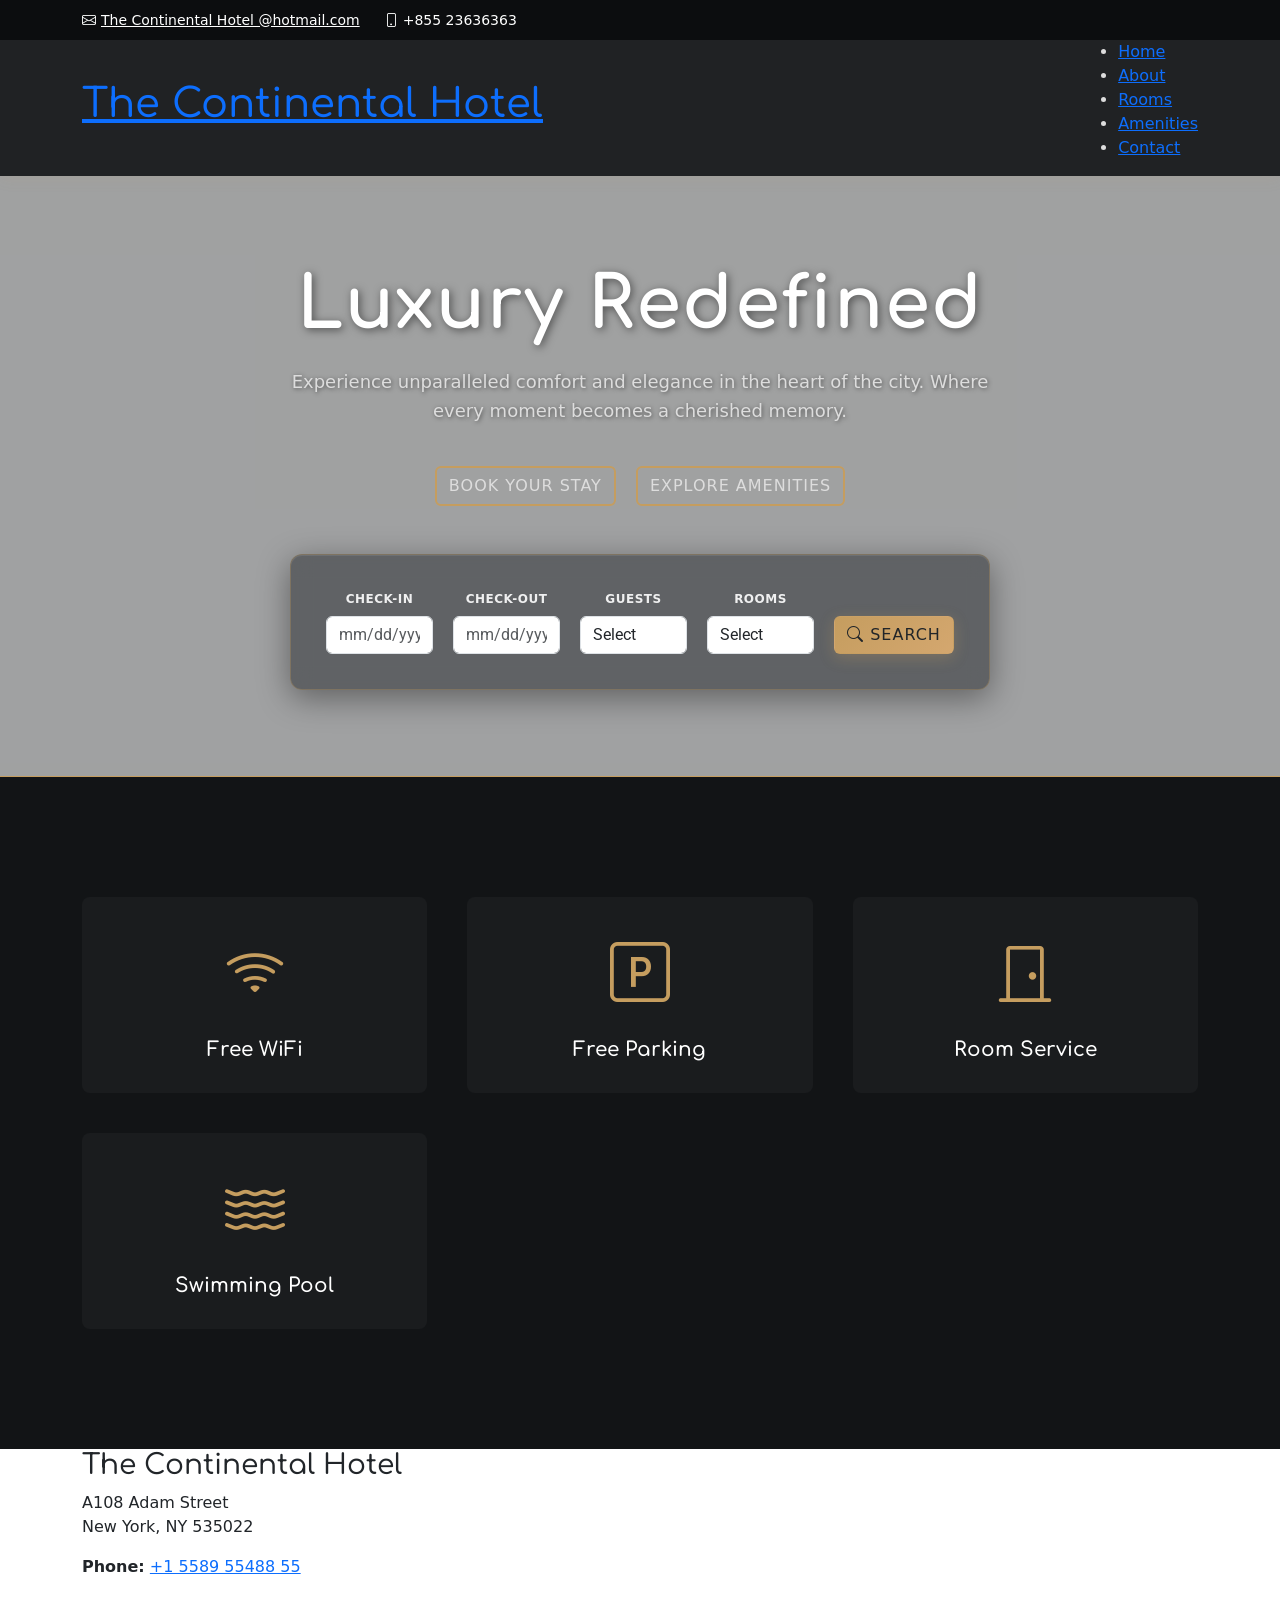
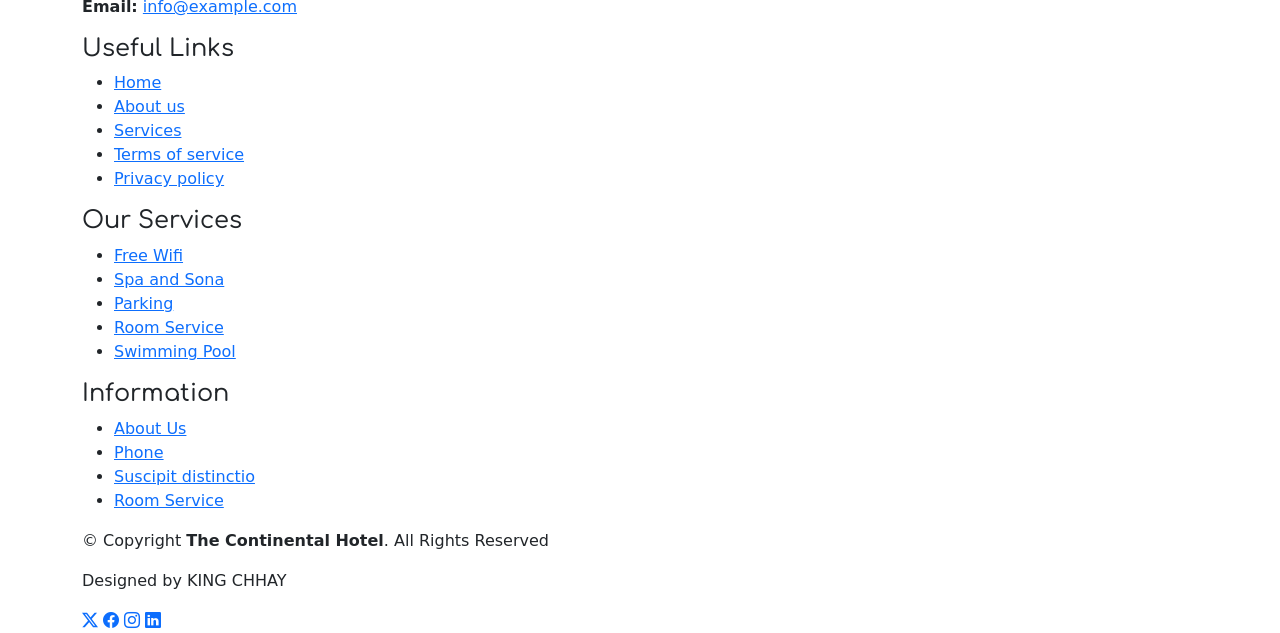
==== index.html @ d6d6e272 "Merge pull request #4 from MenghongLy/heng Heng" ====
<!DOCTYPE html>
<html lang="en">

<head>
  <meta charset="UTF-8">
  <meta name="viewport" content="width=device-width, initial-scale=1.0">
  <title>Home Pages</title>
  <link rel="stylesheet" href="assets/css/style.css">
  <link rel="stylesheet" href="assets/bootstrap/css/bootstrap.css">
  <link rel="stylesheet" href="https://cdn.jsdelivr.net/npm/bootstrap-icons@1.11.0/font/bootstrap-icons.css">
  <link rel="stylesheet" href="chrome-extension://b9320cb4-3119-4d77-bf0e-43c41239dc2c/app/content-style.css">
  <link href="assets/img/apple-touch-icon.png" rel="apple-touch-icon">
  <link href="https://fonts.googleapis.com" rel="preconnect">
  <link href="https://fonts.gstatic.com" rel="preconnect" crossorigin="">
  <link
    href="https://fonts.googleapis.com/css2?family=Roboto:ital,wght@0,100;0,300;0,400;0,500;0,700;0,900;1,100;1,300;1,400;1,500;1,700;1,900&amp;family=Open+Sans:ital,wght@0,300;0,400;0,500;0,600;0,700;0,800;1,300;1,400;1,500;1,600;1,700;1,800&amp;family=Comfortaa:wght@300;400;500;600;700&amp;display=swap"
    rel="stylesheet">
</head>
<header id="header" class="header sticky-top">

  <div class="topbar d-flex align-items-center dark-background">
    <div class="container d-flex justify-content-center justify-content-md-between">
      <div class="contact-info d-flex align-items-center">
        <i class="bi bi-envelope d-flex align-items-center"><a href="mailto:contact@example.com">The Continental Hotel
            @hotmail.com</a></i>
        <i class="bi bi-phone d-flex align-items-center ms-4"><span>+855 23636363</span></i>
      </div>
    </div>
  </div>
  <div class="branding d-flex align-items-cente">
    <div class="container position-relative d-flex align-items-center justify-content-between">
      <a href="index.html" class="logo d-flex align-items-center">
        <h1 class="sitename">The Continental Hotel</h1>
      </a>

      <nav id="navmenu" class="navmenu">
        <ul>
          <li><a href="index.html" class="active">Home</a></li>
          <li><a href="pages/About.html">About</a></li>
          <li><a href="pages/Rooms.html">Rooms</a></li>
          <li><a href="pages/Amenities.html">Amenities</a></li>
          <li><a href="pages/contact.html">Contact</a></li>
        </ul>
        <i class="mobile-nav-toggle d-xl-none bi bi-list"></i>
      </nav>

    </div>

  </div>

</header>

<body>
  <section class="hero-section">
    <video class="hero-video" autoplay muted loop>
      <source src="assets/images/video.mp4" type="video/mp4">
    </video>
    <div class="hero-overlay"></div>
    <div class="hero-content">
      <h1 class="hero-title">Luxury Redefined</h1>
      <p class="hero-subtitle">Experience unparalleled comfort and elegance in the heart of the city. Where every moment
        becomes a cherished memory.</p>
      <div class="hero-buttons">
        <a href="pages/Booking.html" class="btn btn-gold">BOOK YOUR STAY</a>
        <a href="pages/Amentites.html" class="btn btn-outline">EXPLORE AMENITIES</a>
      </div>
      <div class="mt-5 booking-form">
        <div class="form-group">
          <label for="checkin">Check-in</label>
          <input type="text" id="checkin" class="form-control" placeholder="mm/dd/yyyy">
        </div>
        <div class="form-group">
          <label for="checkout">Check-out</label>
          <input type="text" id="checkout" class="form-control" placeholder="mm/dd/yyyy">
        </div>
        <div class="form-group">
          <label for="guests">Guests</label>
          <select id="guests" class="form-control">
            <option>Select</option>
            <option>1 Guest</option>
            <option>2 Guests</option>
            <option>3 Guests</option>
            <option>4+ Guests</option>
          </select>
        </div>
        <div class="form-group">
          <label for="rooms">Rooms</label>
          <select id="rooms" class="form-control">
            <option>Select</option>
            <option>1 Room</option>
            <option>2 Rooms</option>
            <option>3 Rooms</option>
            <option>4+ Rooms</option>
          </select>
        </div>
        <button class="btn btn-search"><i class="bi bi-search"></i> Search</button>
      </div>
    </div>

  </section>

  <!-- Amenities Section -->
  <section class="amenities-section">
    <div class="container">
      <div class="amenities-grid">
        <div class="amenity-item">
          <div class="amenity-icon">
            <i class="bi bi-wifi"></i>
          </div>
          <h3>Free WiFi</h3>
        </div>
        <div class="amenity-item">
          <div class="amenity-icon">
            <i class="bi bi-p-square"></i>
          </div>
          <h3>Free Parking</h3>
        </div>
        <div class="amenity-item">
          <div class="amenity-icon">
            <i class="bi bi-door-closed"></i>
          </div>
          <h3>Room Service</h3>
        </div>
        <div class="amenity-item">
          <div class="amenity-icon">
            <i class="bi bi-water"></i>
          </div>
          <h3>Swimming Pool</h3>
        </div>
      </div>
    </div>
  </section>

  <!-- Footer -->
  <footer class="footer">
    <div class="container">
      <div class="footer-content">
        <!-- Company Info -->
        <div class="footer-section footer-about">
          <h3 class="footer-logo">The Continental Hotel</h3>
          <p class="footer-address">A108 Adam Street<br>New York, NY 535022</p>
          <div class="footer-contact">
            <p><strong>Phone:</strong> <a href="tel:+15589554888">+1 5589 55488 55</a></p>
            <p><strong>Email:</strong> <a href="mailto:info@example.com">info@example.com</a></p>
          </div>
        </div>

        <!-- Useful Links -->
        <div class="footer-section">
          <h4 class="footer-title">Useful Links</h4>
          <ul class="footer-links">
            <li><a href="index.html">Home</a></li>
            <li><a href="pages/About.html">About us</a></li>
            <li><a href="pages/Amentites.html">Services</a></li>
            <li><a href="#">Terms of service</a></li>
            <li><a href="#">Privacy policy</a></li>
          </ul>
        </div>

        <!-- Our Services -->
        <div class="footer-section">
          <h4 class="footer-title">Our Services</h4>
          <ul class="footer-links">
            <li><a href="#">Free Wifi</a></li>
            <li><a href="#">Spa and Sona</a></li>
            <li><a href="#">Parking</a></li>
            <li><a href="#">Room Service</a></li>
            <li><a href="#">Swimming Pool</a></li>
          </ul>
        </div>

        <!-- Information -->
        <div class="footer-section">
          <h4 class="footer-title">Information</h4>
          <ul class="footer-links">
            <li><a href="#">About Us</a></li>
            <li><a href="#">Phone</a></li>
            <li><a href="#">Suscipit distinctio</a></li>
            <li><a href="#">Room Service</a></li>
          </ul>
        </div>
      </div>

      <!-- Footer Bottom -->
      <div class="footer-bottom">
        <div class="footer-copyright">
          <p>&copy; Copyright <strong>The Continental Hotel</strong>. All Rights Reserved</p>
          <p>Designed by <span class="designer">KING CHHAY</span></p>
        </div>
        <div class="footer-socials">
          <a href="#" class="social-icon" title="Twitter"><i class="bi bi-twitter-x"></i></a>
          <a href="#" class="social-icon" title="Facebook"><i class="bi bi-facebook"></i></a>
          <a href="#" class="social-icon" title="Instagram"><i class="bi bi-instagram"></i></a>
          <a href="#" class="social-icon" title="LinkedIn"><i class="bi bi-linkedin"></i></a>
        </div>
      </div>
    </div>
  </footer>

</body>
<script src="assets/bootstrap/js/bootstrap.bundle.min.js"
  integrity="sha384-FKyoEForCGlyvwx9Hj09JcYn3nv7wiPVlz7YYwJrWVcXK/BmnVDxM+D2scQbITxI" crossorigin="anonymous"></script>

<script>
  // Mobile Navigation Toggle
  const mobileNavToggle = document.querySelector('.mobile-nav-toggle');
  const navmenu = document.querySelector('.navmenu ul');
  const navLinks = document.querySelectorAll('.navmenu ul li a');

  if (mobileNavToggle) {
    mobileNavToggle.addEventListener('click', () => {
      navmenu.classList.toggle('active');
      mobileNavToggle.classList.toggle('active');
    });

    // Close menu when a link is clicked
    navLinks.forEach(link => {
      link.addEventListener('click', () => {
        navmenu.classList.remove('active');
        mobileNavToggle.classList.remove('active');
      });
    });
  }

  // Highlight active link
  navLinks.forEach(link => {
    if (link.href === window.location.href) {
      link.classList.add('active');
    }
  });

  // Sticky header effect
  const header = document.querySelector('.header');
  window.addEventListener('scroll', () => {
    if (window.scrollY > 50) {
      header.style.boxShadow = '0 5px 25px rgba(197, 157, 95, 0.2)';
    } else {
      header.style.boxShadow = '0 2px 15px rgba(197, 157, 95, 0.1)';
    }
  });
</script>

</html>
---- assets/css/style.css ----
*{
    margin: 0;
    padding: 0;
}

:root {
  --default-font: "Roboto",  system-ui, -apple-system, "Segoe UI", Roboto, "Helvetica Neue", Arial, "Noto Sans", "Liberation Sans", sans-serif, "Apple Color Emoji", "Segoe UI Emoji", "Segoe UI Symbol", "Noto Color Emoji";
  --heading-font: "Comfortaa",  sans-serif;
  --nav-font: "Open Sans",  sans-serif;
}

:root { 
  --background-color: #121416; /* Background color for the entire website, including individual sections */
  --default-color: #dddddd; /* Default color used for the majority of the text content across the entire website */
  --heading-color: #ffffff; /* Color for headings, subheadings and title throughout the website */
  --accent-color: #c59d5f; /* Accent color that represents your brand on the website. It's used for buttons, links, and other elements that need to stand out */
  --surface-color: #222426; /* The surface color is used as a background of boxed elements within sections, such as cards, icon boxes, or other elements that require a visual separation from the global background. */
  --contrast-color: #ffffff; /* Contrast color for text, ensuring readability against backgrounds of accent, heading, or default colors. */
}

:root {
  --nav-color: #dddddd;  /* The default color of the main navmenu links */
  --nav-hover-color: #c59d5f; /* Applied to main navmenu links when they are hovered over or active */
  --nav-mobile-background-color: #292e32; /* Used as the background color for mobile navigation menu */
  --nav-dropdown-background-color: #292e32; /* Used as the background color for dropdown items that appear when hovering over primary navigation items */
  --nav-dropdown-color: #dddddd; /* Used for navigation links of the dropdown items in the navigation menu. */
  --nav-dropdown-hover-color: #c59d5f; /* Similar to --nav-hover-color, this color is applied to dropdown navigation links when they are hovered over. */
}

/* Color Presets - These classes override global colors when applied to any section or element, providing reuse of the sam color scheme. */

.light-background {
  --background-color: #191b1e;
  --surface-color: #40484e;
}

.dark-background {
  --background-color: #0c0d0f;
  --default-color: #ffffff;
  --heading-color: #ffffff;
  --surface-color: #222427;
  --contrast-color: #ffffff;
}
body {
  color: var(--default-color);
  background-color: var(--background-color);
  font-family: var(--default-font);
}

a {
  color: var(--accent-color);
  text-decoration: none;
  transition: 0.3s;
}

a:hover {
  color: color-mix(in srgb, var(--accent-color), transparent 25%);
  text-decoration: none;
}

h1,
h2,
h3,
h4,
h5,
h6 {
  color: var(--heading-color);
  font-family: var(--heading-font);
}

.header {
  --background-color: #202224;
  --heading-color: #ffffff;
  color: var(--default-color);
  transition: all 0.5s;
  z-index: 997;
  background-color: var(--background-color);
}
.header .topbar {
  background-color: var(--background-color);
  height: 40px;
  padding: 0;
  font-size: 14px;
  transition: all 0.5s;
}
.header .topbar .contact-info i {
  font-style: normal;
  color: var(--contrast-color);
}
.header .topbar .contact-info i a,
.header .topbar .contact-info i span {
  padding-left: 5px;
  color: var(--contrast-color);
}


/* ========== HERO SECTION ========== */
.hero-section {
  position: relative;
  height: 600px;
  display: flex;
  align-items: center;
  justify-content: center;
  text-align: center;
  color: white;
  overflow: hidden;
}

.hero-video {
  position: absolute;
  top: 0;
  left: 0;
  width: 100%;
  height: 100%;
  object-fit: cover;
  z-index: 0;
}

.hero-overlay {
  position: absolute;
  top: 0;
  left: 0;
  right: 0;
  bottom: 0;
  background: rgba(18, 20, 22, 0.4);
  z-index: 1;
}

.hero-content {
  position: relative;
  z-index: 2;
  max-width: 700px;
  animation: fadeInUp 1s ease-out;
}

.hero-title {
  font-size: 72px;
  font-weight: 700;
  margin-bottom: 20px;
  letter-spacing: 2px;
  font-family: var(--heading-font);
  color: var(--heading-color);
  text-shadow: 2px 2px 8px rgba(0, 0, 0, 0.5);
}

.hero-subtitle {
  font-size: 18px;
  margin-bottom: 40px;
  line-height: 1.6;
  color: #dddddd;
  text-shadow: 1px 1px 4px rgba(0, 0, 0, 0.5);
}

.hero-buttons {
  display: flex;
  gap: 20px;
  justify-content: center;
  flex-wrap: wrap;
}

.btn {
  display: inline-block;
  padding: 15px 40px;
  font-size: 16px;
  font-weight: 600;
  text-decoration: none;
  border-radius: 50px;
  transition: all 0.3s ease;
  cursor: pointer;
  text-transform: uppercase;
  letter-spacing: 1px;
}

.btn-gold {
  background-color: var(--accent-color);
  border: 2px solid var(--accent-color) !important;
  color: var(--nav-color)!important;
  border-color: var(--accent-color);
}

.btn-gold:hover {
  background-color: #d4a76f;
  border-color: #d4a76f;
  transform: translateY(-3px);
  box-shadow: 0 5px 20px rgba(197, 157, 95, 0.4);
}

.btn-outline {
  background-color: transparent;
  color: var(--nav-color)!important;
  border: 2px solid var(--accent-color) !important;
  border-color: var(--heading-color);
}

.btn-outline:hover {
  background-color: var(--heading-color);
  color: var(--background-color);
  transform: translateY(-3px);
  box-shadow: 0 5px 20px rgba(255, 255, 255, 0.2);
}

/* ========== BOOKING SECTION ========== */
.booking-section {
  background-color: transparent;
  padding: 60px 20px;
  margin-top: -50px;
  position: relative;
  z-index: 10;
}

.booking-form {
  display: grid;
  grid-template-columns: 1fr 1fr 1fr 1fr auto;
  gap: 20px;
  align-items: flex-end;
  background: rgba(33, 37, 41, 0.5);
  backdrop-filter: blur(10px);
  -webkit-backdrop-filter: blur(10px);
  padding: 35px;
  border-radius: 12px;
  border: 1px solid rgba(197, 157, 95, 0.3);
  box-shadow: 0 8px 32px rgba(0, 0, 0, 0.4), inset 0 1px 1px rgba(255, 255, 255, 0.1);
  animation: slideUp 0.6s ease-out;
  transition: all 0.3s ease;
}

.booking-form:hover {
  border-color: rgba(197, 157, 95, 0.6);
  box-shadow: 0 12px 40px rgba(197, 157, 95, 0.2), inset 0 1px 1px rgba(255, 255, 255, 0.15);
  transform: translateY(-2px);
}

.form-group {
  display: flex;
  flex-direction: column;
  position: relative;
}

.form-group label {
  color: var(--heading-color);
  font-weight: 600;
  margin-bottom: 8px;
  font-size: 12px;
  text-transform: uppercase;
  letter-spacing: 0.5px;
  opacity: 0.9;
  transition: all 0.3s ease;
}

.form-group:focus-within label {
  color: var(--accent-color);
  opacity: 1;
}

.form-control {
  background-color: rgba(30, 33, 38, 0.6);
  backdrop-filter: blur(5px);
  -webkit-backdrop-filter: blur(5px);
  border: 1.5px solid rgba(197, 157, 95, 0.2);
  color: var(--default-color);
  padding: 12px 15px;
  border-radius: 6px;
  font-family: var(--default-font);
  font-size: 14px;
  transition: all 0.3s ease;
}

.form-control:hover {
  border-color: rgba(197, 157, 95, 0.4);
}

.form-control:focus {
  background-color: rgba(30, 33, 38, 0.95);
  border-color: var(--accent-color);
  color: var(--default-color);
  box-shadow: 0 0 15px rgba(197, 157, 95, 0.4), inset 0 0 8px rgba(197, 157, 95, 0.1);
  outline: none;
  transform: translateY(-2px);
}

.form-control::placeholder {
  color: rgba(136, 136, 136, 0.6);
  transition: color 0.3s ease;
}

.form-control:focus::placeholder {
  color: rgba(136, 136, 136, 0.3);
}

.btn-search {
  background: linear-gradient(135deg, var(--accent-color) 0%, #d4a76f 100%);
  color: var(--background-color);
  border: 2px solid var(--accent-color);
  padding: 12px 32px;
  min-width: 120px;
  font-weight: 600;
  font-size: 14px;
  transition: all 0.3s ease;
  box-shadow: 0 4px 15px rgba(197, 157, 95, 0.3);
  text-transform: uppercase;
  letter-spacing: 1px;
}

.btn-search:hover {
  background: linear-gradient(135deg, #d4a76f 0%, var(--accent-color) 100%);
  border-color: #d4a76f;
  transform: translateY(-3px);
  box-shadow: 0 6px 25px rgba(197, 157, 95, 0.5);
}

.btn-search:active {
  transform: translateY(-1px);
  box-shadow: 0 2px 10px rgba(197, 157, 95, 0.3);
}

/* ========== AMENITIES SECTION ========== */
.amenities-section {
  background-color: var(--background-color);
  padding: 80px 20px;
  border-top: 1px solid var(--accent-color);
}

.amenities-grid {
  display: grid;
  grid-template-columns: repeat(auto-fit, minmax(250px, 1fr));
  gap: 40px;
  padding: 40px 0;
}

.amenity-item {
  text-align: center;
  transition: all 0.3s ease;
  padding: 30px;
  border-radius: 8px;
  background-color: rgba(34, 36, 38, 0.5);
  border: 1px solid transparent;
}

.amenity-item:hover {
  background-color: rgba(34, 36, 38, 1);
  border-color: var(--accent-color);
  transform: translateY(-10px);
  box-shadow: 0 10px 30px rgba(197, 157, 95, 0.2);
}

.amenity-icon {
  font-size: 60px;
  color: var(--accent-color);
  margin-bottom: 20px;
  display: flex;
  justify-content: center;
  align-items: center;
}

.amenity-item h3 {
  font-size: 20px;
  font-weight: 600;
  color: var(--heading-color);
  margin: 0;
}

@keyframes fadeInUp {
  from {
    opacity: 0;
    transform: translateY(30px);
  }
  to {
    opacity: 1;
    transform: translateY(0);
  }
}

@keyframes slideUp {
  from {
    opacity: 0;
    transform: translateY(20px);
  }
  to {
    opacity: 1;
    transform: translateY(0);
  }
}

/* ========== RESPONSIVE ========== */
@media (max-width: 768px) {
  .hero-section {
    height: 400px;
  }

  .hero-title {
    font-size: 48px;
  }

  .hero-subtitle {
    font-size: 16px;
  }

  .booking-form {
    grid-template-columns: 1fr;
    gap: 15px;
    padding: 25px;
  }

  .btn-search {
    width: 100%;
    min-width: auto;
  }

  .amenities-grid {
    grid-template-columns: repeat(auto-fit, minmax(150px, 1fr));
    gap: 20px;
  }

  .amenity-item {
    padding: 20px;
  }

  .amenity-icon {
    font-size: 40px;
  }

  .amenity-item h3 {
    font-size: 16px;
  }
}

@media (max-width: 1024px) {
  .booking-form {
    grid-template-columns: 1fr 1fr;
    gap: 15px;
  }

  .btn-search {
    grid-column: 1 / -1;
    width: 100%;
  }
}
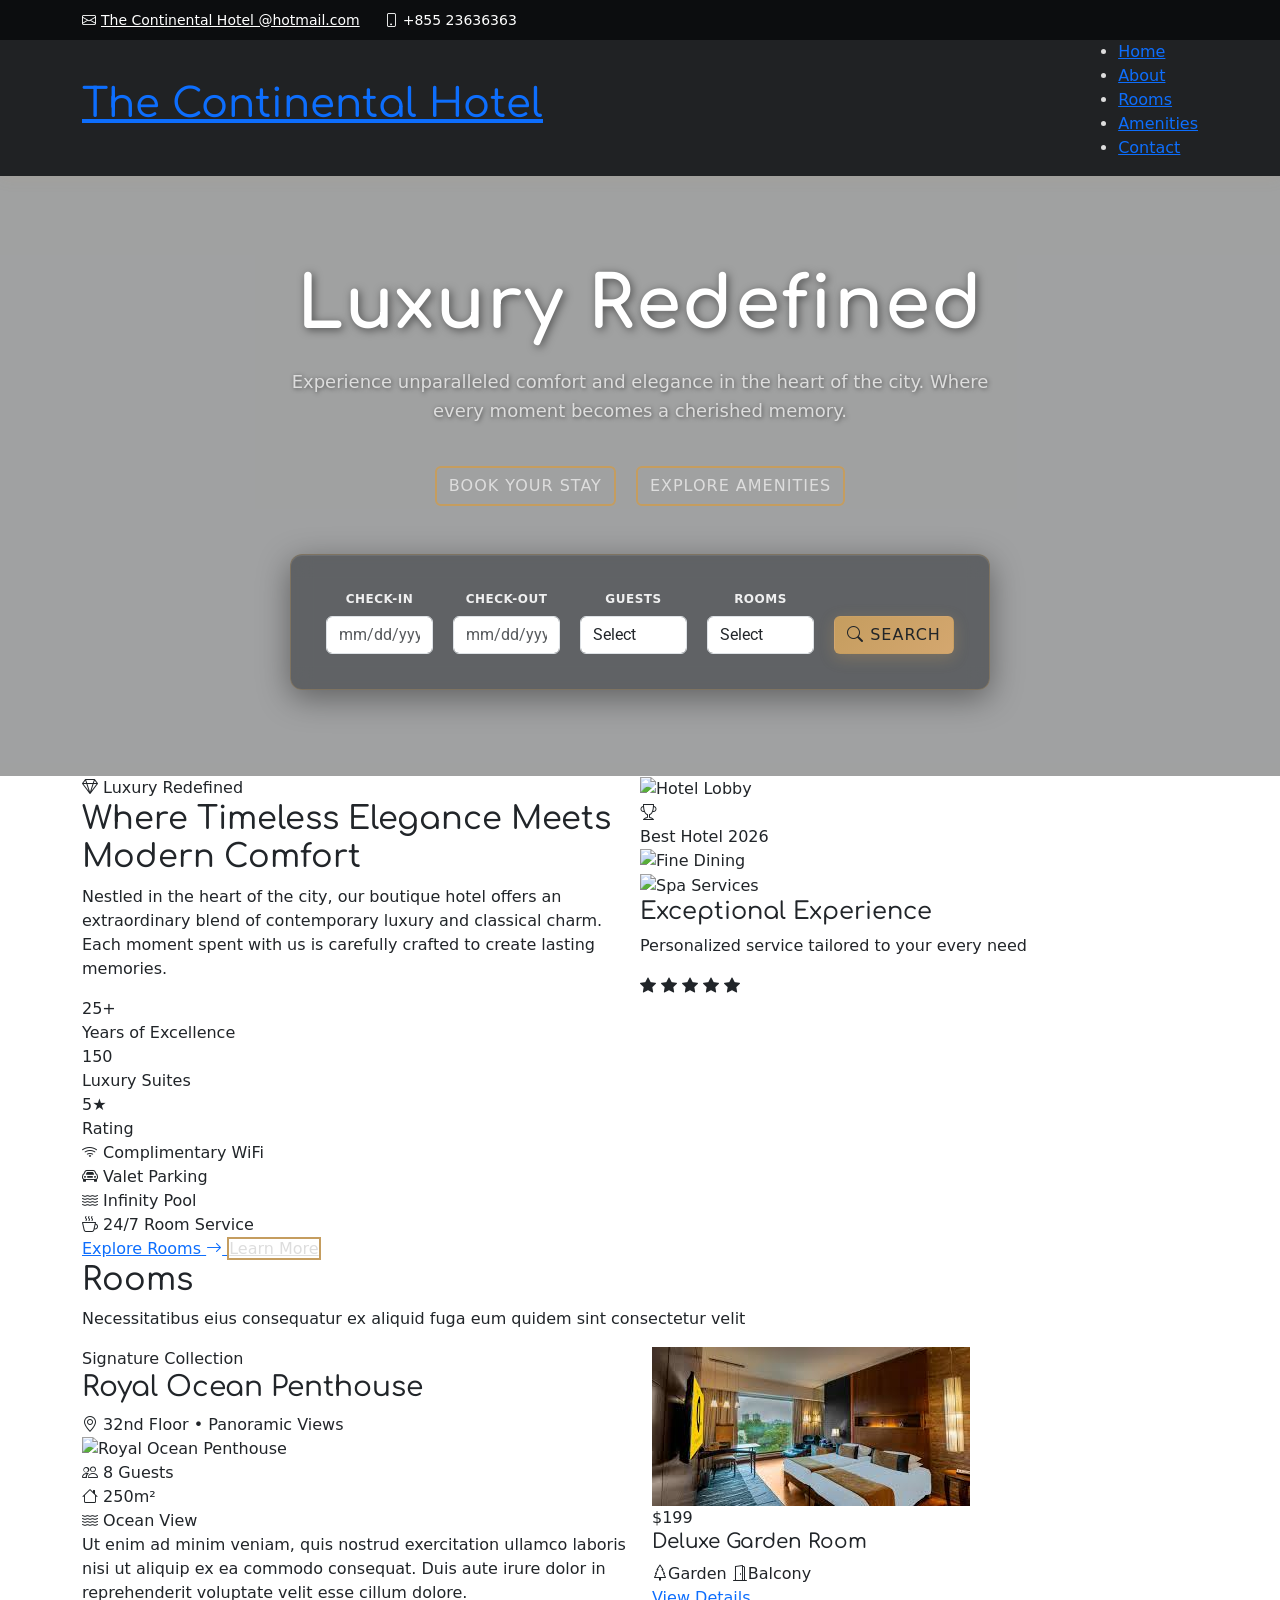
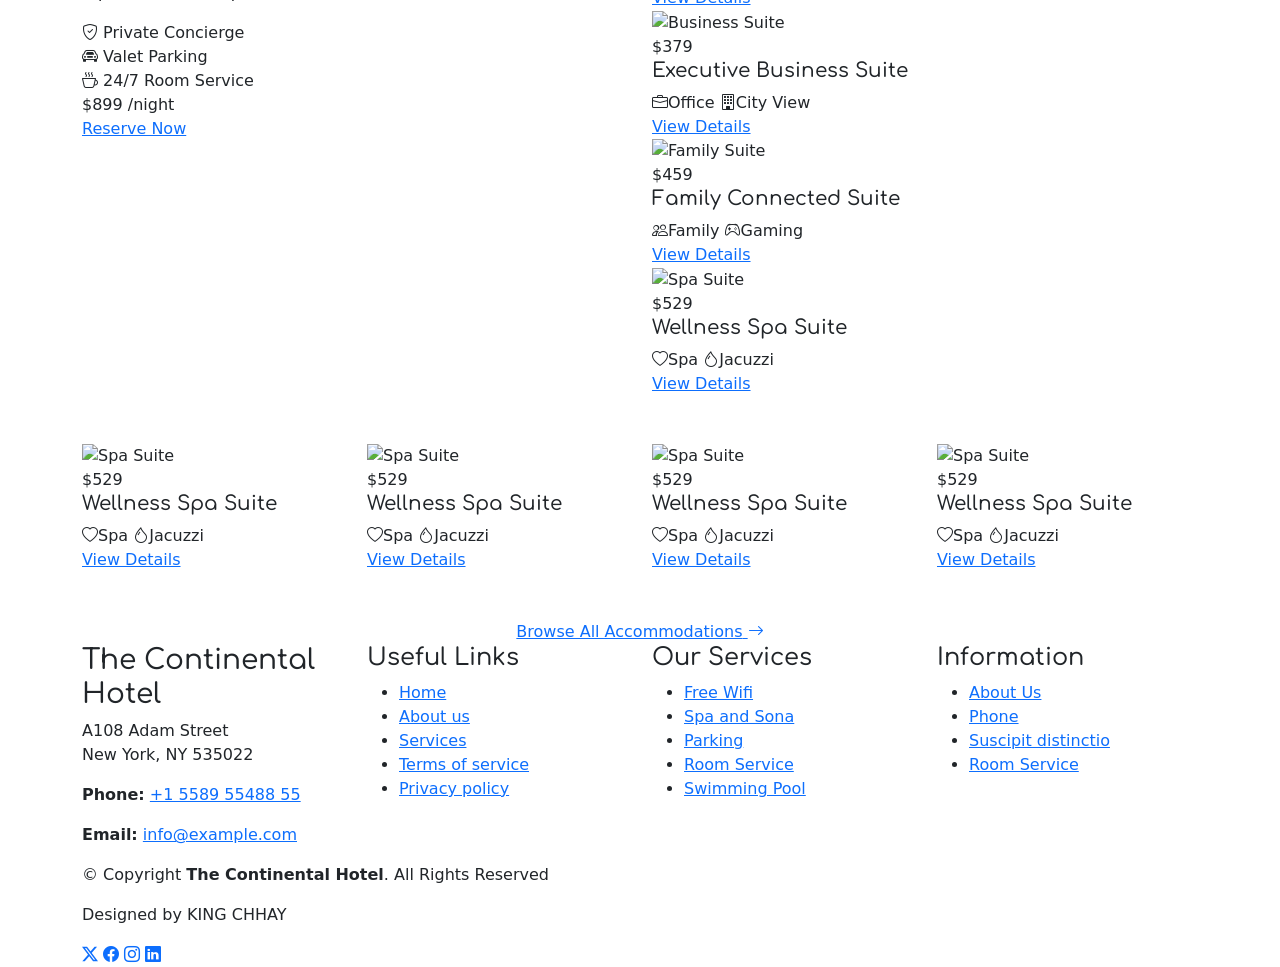
==== commit cb062904: "Merge branch 'main' into menghong" ====
--- a/index.html
+++ b/index.html
@@ -62,7 +62,7 @@
         becomes a cherished memory.</p>
       <div class="hero-buttons">
         <a href="pages/Booking.html" class="btn btn-gold">BOOK YOUR STAY</a>
-        <a href="pages/Amentites.html" class="btn btn-outline">EXPLORE AMENITIES</a>
+        <a href="pages/Amentites.html" class="btn btn-gold">EXPLORE AMENITIES</a>
       </div>
       <div class="mt-5 booking-form">
         <div class="form-group">
@@ -99,44 +99,344 @@
 
   </section>
 
-  <!-- Amenities Section -->
-  <section class="amenities-section">
-    <div class="container">
-      <div class="amenities-grid">
-        <div class="amenity-item">
-          <div class="amenity-icon">
-            <i class="bi bi-wifi"></i>
+
+<section id="about-home" class="about-home section">
+
+      <div class="container aos-init aos-animate" data-aos="fade-up" data-aos-delay="100">
+
+        <div class="row g-0">
+
+          <div class="col-lg-6 aos-init aos-animate" data-aos="fade-right" data-aos-delay="200">
+            <div class="content-wrapper">
+              <div class="section-badge">
+                <i class="bi bi-gem"></i>
+                <span>Luxury Redefined</span>
+              </div>
+
+              <h2>Where Timeless Elegance Meets Modern Comfort</h2>
+
+              <p>Nestled in the heart of the city, our boutique hotel offers an extraordinary blend of contemporary luxury and classical charm. Each moment spent with us is carefully crafted to create lasting memories.</p>
+
+              <div class="highlight-stats">
+                <div class="stat-item">
+                  <div class="stat-number">25+</div>
+                  <div class="stat-label">Years of Excellence</div>
+                </div>
+                <div class="stat-item">
+                  <div class="stat-number">150</div>
+                  <div class="stat-label">Luxury Suites</div>
+                </div>
+                <div class="stat-item">
+                  <div class="stat-number">5★</div>
+                  <div class="stat-label">Rating</div>
+                </div>
+              </div>
+
+              <div class="amenities-list">
+                <div class="amenity-tag">
+                  <i class="bi bi-wifi"></i>
+                  <span>Complimentary WiFi</span>
+                </div>
+                <div class="amenity-tag">
+                  <i class="bi bi-car-front"></i>
+                  <span>Valet Parking</span>
+                </div>
+                <div class="amenity-tag">
+                  <i class="bi bi-water"></i>
+                  <span>Infinity Pool</span>
+                </div>
+                <div class="amenity-tag">
+                  <i class="bi bi-cup-hot"></i>
+                  <span>24/7 Room Service</span>
+                </div>
+              </div>
+
+              <div class="cta-group">
+                <a href="rooms.html" class="btn-primary">
+                  <span>Explore Rooms</span>
+                  <i class="bi bi-arrow-right"></i>
+                </a>
+                <a href="about.html" class="btn-outline">Learn More</a>
+              </div>
+            </div>
+          </div><!-- End Content -->
+
+          <div class="col-lg-6 aos-init aos-animate" data-aos="fade-left" data-aos-delay="300">
+            <div class="visual-section">
+              <div class="main-image-container">
+                <img src="https://www.hilton.com/im/en/KULHIHI/14822791/spa-treatment-session.jpg?impolicy=crop&cw=4500&ch=3000&gravity=NorthWest&xposition=5&yposition=0&rw=768&rh=512" alt="Hotel Lobby" class="main-image">
+                <div class="image-overlay-content">
+                  <div class="award-badge">
+                    <div class="award-icon">
+                      <i class="bi bi-trophy"></i>
+                    </div>
+                    <div class="award-text">
+                      <span class="award-title">Best Hotel</span>
+                      <span class="award-year">2026</span>
+                    </div>
+                  </div>
+                </div>
+              </div>
+
+              <div class="secondary-images">
+                <div class="secondary-image">
+                  <img src="https://www.glion.edu/_next/image/?url=https%3A%2F%2Fwp-headless.elca-cloud.com%2Fglion%2Fwp-content%2Fuploads%2Fsites%2F2%2F2025%2F05%2FWhat-is-considered-fine-dining-1-1024x575.jpg&w=2000&q=60" alt="Fine Dining" class="img-fluid">
+                </div>
+                <div class="secondary-image">
+                  <img src="https://assets.cntraveller.in/photos/60b9f3b01fa22668f0258fb5/4:3/w_1024,h_768,c_limit/ESPA%20at%20The%20Leela%20Palace%20Udaipur-1155175831-1366x768.jpg" alt="Spa Services" class="img-fluid">
+                </div>
+              </div>
+
+              <div class="floating-experience">
+                <div class="experience-content">
+                  <h4>Exceptional Experience</h4>
+                  <p>Personalized service tailored to your every need</p>
+                  <div class="rating-stars">
+                    <i class="bi bi-star-fill"></i>
+                    <i class="bi bi-star-fill"></i>
+                    <i class="bi bi-star-fill"></i>
+                    <i class="bi bi-star-fill"></i>
+                    <i class="bi bi-star-fill"></i>
+                  </div>
+                </div>
+              </div>
+            </div>
           </div>
-          <h3>Free WiFi</h3>
-        </div>
-        <div class="amenity-item">
-          <div class="amenity-icon">
-            <i class="bi bi-p-square"></i>
+
+        </div>
+
+      </div>
+
+    </section>
+    <section id="rooms-showcase" class="rooms-showcase section">
+
+      <!-- Section Title -->
+      <div class="container section-title aos-init aos-animate" data-aos="fade-up">
+        <h2>Rooms</h2>
+        <p>Necessitatibus eius consequatur ex aliquid fuga eum quidem sint consectetur velit</p>
+      </div><!-- End Section Title -->
+
+      <div class="container aos-init aos-animate" data-aos="fade-up" data-aos-delay="100">
+
+        <div class="row gy-4">
+          <div class="col-lg-6 aos-init aos-animate" data-aos="zoom-in" data-aos-delay="200">
+            <div class="featured-suite-container">
+              <div class="suite-header">
+                <div class="suite-category">
+                  <span class="category-pill">Signature Collection</span>
+                </div>
+                <div class="suite-title">
+                  <h3>Royal Ocean Penthouse</h3>
+                  <div class="suite-location">
+                    <i class="bi bi-geo-alt"></i>
+                    <span>32nd Floor • Panoramic Views</span>
+                  </div>
+                </div>
+              </div>
+
+              <div class="suite-image-wrapper">
+                <img src="https://www.tourism-review.com/temp/aktualita-detail-center_tmb_3169.jpg" alt="Royal Ocean Penthouse" class="img-fluid">
+                <div class="suite-overlay">
+                  <div class="suite-specs-row">
+                    <div class="spec-badge">
+                      <i class="bi bi-people"></i>
+                      <span>8 Guests</span>
+                    </div>
+                    <div class="spec-badge">
+                      <i class="bi bi-house"></i>
+                      <span>250m²</span>
+                    </div>
+                    <div class="spec-badge">
+                      <i class="bi bi-water"></i>
+                      <span>Ocean View</span>
+                    </div>
+                  </div>
+                </div>
+              </div>
+
+              <div class="suite-info">
+                <p class="suite-description">Ut enim ad minim veniam, quis nostrud exercitation ullamco laboris nisi ut aliquip ex ea commodo consequat. Duis aute irure dolor in reprehenderit voluptate velit esse cillum dolore.</p>
+
+                <div class="suite-highlights">
+                  <div class="highlight-item">
+                    <i class="bi bi-shield-check"></i>
+                    <span>Private Concierge</span>
+                  </div>
+                  <div class="highlight-item">
+                    <i class="bi bi-car-front"></i>
+                    <span>Valet Parking</span>
+                  </div>
+                  <div class="highlight-item">
+                    <i class="bi bi-cup-hot"></i>
+                    <span>24/7 Room Service</span>
+                  </div>
+                </div>
+
+                <div class="suite-booking">
+                  <div class="pricing-info">
+                    <span class="rate">$899</span>
+                    <span class="period">/night</span>
+                  </div>
+                  <a href="room-details.html" class="reserve-btn">Reserve Now</a>
+                </div>
+              </div>
+            </div>
+          </div><!-- End Featured Suite -->
+
+          <div class="col-lg-6">
+            <div class="room-selection-grid">
+
+              <div class="selection-item aos-init aos-animate" data-aos="slide-up" data-aos-delay="250">
+                <div class="item-image">
+                  <img src="[data-uri]" alt="Deluxe Room" class="img-fluid">
+                  <div class="price-overlay">$199</div>
+                </div>
+                <div class="item-details">
+                  <h5>Deluxe Garden Room</h5>
+                  <div class="room-features">
+                    <span><i class="bi bi-tree"></i>Garden</span>
+                    <span><i class="bi bi-door-open"></i>Balcony</span>
+                  </div>
+                  <a href="room-details.html" class="view-btn">View Details</a>
+                </div>
+              </div><!-- End Selection Item -->
+
+              <div class="selection-item aos-init aos-animate" data-aos="slide-up" data-aos-delay="300">
+                <div class="item-image">
+                  <img src="https://www.swissotel.com/assets/0/92/2119/2178/2217/2219/6442451722/e2732923-e742-41a2-890a-179f938838ee.jpg" alt="Business Suite" class="img-fluid">
+                  <div class="price-overlay">$379</div>
+                </div>
+                <div class="item-details">
+                  <h5>Executive Business Suite</h5>
+                  <div class="room-features">
+                    <span><i class="bi bi-briefcase"></i>Office</span>
+                    <span><i class="bi bi-building"></i>City View</span>
+                  </div>
+                  <a href="room-details.html" class="view-btn">View Details</a>
+                </div>
+              </div><!-- End Selection Item -->
+
+              <div class="selection-item aos-init aos-animate" data-aos="slide-up" data-aos-delay="350">
+                <div class="item-image">
+                  <img src="https://hotelroyalsignature.com/wp-content/uploads/2023/08/family-suite-room-interior-deluxe-twin-2.jpg" alt="Family Suite" class="img-fluid">
+                  <div class="price-overlay">$459</div>
+                </div>
+                <div class="item-details">
+                  <h5>Family Connected Suite</h5>
+                  <div class="room-features">
+                    <span><i class="bi bi-people"></i>Family</span>
+                    <span><i class="bi bi-controller"></i>Gaming</span>
+                  </div>
+                  <a href="room-details.html" class="view-btn">View Details</a>
+                </div>
+              </div><!-- End Selection Item -->
+
+              <div class="selection-item aos-init aos-animate" data-aos="slide-up" data-aos-delay="400">
+                <div class="item-image">
+                  <img src="https://www.abinea.com/fileadmin/_processed_/9/f/csm_Top_Stage_Spa_2bf2fd47d2.jpg" alt="Spa Suite" class="img-fluid">
+                  <div class="price-overlay">$529</div>
+                </div>
+                <div class="item-details">
+                  <h5>Wellness Spa Suite</h5>
+                  <div class="room-features">
+                    <span><i class="bi bi-heart"></i>Spa</span>
+                    <span><i class="bi bi-droplet"></i>Jacuzzi</span>
+                  </div>
+                  <a href="room-details.html" class="view-btn">View Details</a>
+                </div>
+              </div><!-- End Selection Item -->
+
+            </div>
           </div>
-          <h3>Free Parking</h3>
-        </div>
-        <div class="amenity-item">
-          <div class="amenity-icon">
-            <i class="bi bi-door-closed"></i>
+
+        </div>
+
+        <div class="row accommodation-overview mt-5">
+          <div class="col-lg-3 col-6 aos-init aos-animate" data-aos="fade-up" data-aos-delay="450">
+               <div class="selection-item aos-init aos-animate" data-aos="slide-up" data-aos-delay="400">
+                <div class="item-image">
+                  <img src="https://www.abinea.com/fileadmin/_processed_/9/f/csm_Top_Stage_Spa_2bf2fd47d2.jpg" alt="Spa Suite" class="img-fluid">
+                  <div class="price-overlay">$529</div>
+                </div>
+                <div class="item-details">
+                  <h5>Wellness Spa Suite</h5>
+                  <div class="room-features">
+                    <span><i class="bi bi-heart"></i>Spa</span>
+                    <span><i class="bi bi-droplet"></i>Jacuzzi</span>
+                  </div>
+                  <a href="room-details.html" class="view-btn">View Details</a>
+                </div>
+              </div>
+          </div><!-- End Overview Card -->
+
+          <div class="col-lg-3 col-6 aos-init aos-animate" data-aos="fade-up" data-aos-delay="500">
+              <div class="selection-item aos-init aos-animate" data-aos="slide-up" data-aos-delay="400">
+                <div class="item-image">
+                  <img src="https://www.abinea.com/fileadmin/_processed_/9/f/csm_Top_Stage_Spa_2bf2fd47d2.jpg" alt="Spa Suite" class="img-fluid">
+                  <div class="price-overlay">$529</div>
+                </div>
+                <div class="item-details">
+                  <h5>Wellness Spa Suite</h5>
+                  <div class="room-features">
+                    <span><i class="bi bi-heart"></i>Spa</span>
+                    <span><i class="bi bi-droplet"></i>Jacuzzi</span>
+                  </div>
+                  <a href="room-details.html" class="view-btn">View Details</a>
+                </div>
+              </div>
+          </div><!-- End Overview Card -->
+
+          <div class="col-lg-3 col-6" data-aos="fade-up" data-aos-delay="550">
+              <div class="selection-item aos-init aos-animate" data-aos="slide-up" data-aos-delay="400">
+                <div class="item-image">
+                  <img src="https://www.abinea.com/fileadmin/_processed_/9/f/csm_Top_Stage_Spa_2bf2fd47d2.jpg" alt="Spa Suite" class="img-fluid">
+                  <div class="price-overlay">$529</div>
+                </div>
+                <div class="item-details">
+                  <h5>Wellness Spa Suite</h5>
+                  <div class="room-features">
+                    <span><i class="bi bi-heart"></i>Spa</span>
+                    <span><i class="bi bi-droplet"></i>Jacuzzi</span>
+                  </div>
+                  <a href="room-details.html" class="view-btn">View Details</a>
+                </div>
+              </div>
+          </div><!-- End Overview Card -->
+
+          <div class="col-lg-3 col-6 aos-init aos-animate" data-aos="fade-up" data-aos-delay="600">
+              <div class="selection-item aos-init aos-animate" data-aos="slide-up" data-aos-delay="400">
+                <div class="item-image">
+                  <img src="https://www.abinea.com/fileadmin/_processed_/9/f/csm_Top_Stage_Spa_2bf2fd47d2.jpg" alt="Spa Suite" class="img-fluid">
+                  <div class="price-overlay">$529</div>
+                </div>
+                <div class="item-details">
+                  <h5>Wellness Spa Suite</h5>
+                  <div class="room-features">
+                    <span><i class="bi bi-heart"></i>Spa</span>
+                    <span><i class="bi bi-droplet"></i>Jacuzzi</span>
+                  </div>
+                  <a href="room-details.html" class="view-btn">View Details</a>
+                </div>
+              </div>
           </div>
-          <h3>Room Service</h3>
-        </div>
-        <div class="amenity-item">
-          <div class="amenity-icon">
-            <i class="bi bi-water"></i>
-          </div>
-          <h3>Swimming Pool</h3>
-        </div>
-      </div>
-    </div>
-  </section>
-
+        </div>
+
+        <div class="text-center mt-5 aos-init aos-animate" data-aos="fade-up" data-aos-delay="750">
+          <a href="rooms.html" class="explore-rooms-btn">
+            <span>Browse All Accommodations</span>
+            <i class="bi bi-arrow-right"></i>
+          </a>
+        </div>
+
+      </div>
+
+    </section>
   <!-- Footer -->
   <footer class="footer">
     <div class="container">
-      <div class="footer-content">
+      <div class="row g-4">
         <!-- Company Info -->
-        <div class="footer-section footer-about">
+        <div class="col-12 col-md-6 col-lg-3 footer-section footer-about">
           <h3 class="footer-logo">The Continental Hotel</h3>
           <p class="footer-address">A108 Adam Street<br>New York, NY 535022</p>
           <div class="footer-contact">
@@ -146,7 +446,7 @@
         </div>
 
         <!-- Useful Links -->
-        <div class="footer-section">
+        <div class="col-12 col-md-6 col-lg-3 footer-section">
           <h4 class="footer-title">Useful Links</h4>
           <ul class="footer-links">
             <li><a href="index.html">Home</a></li>
@@ -158,7 +458,7 @@
         </div>
 
         <!-- Our Services -->
-        <div class="footer-section">
+        <div class="col-12 col-md-6 col-lg-3 footer-section">
           <h4 class="footer-title">Our Services</h4>
           <ul class="footer-links">
             <li><a href="#">Free Wifi</a></li>
@@ -170,7 +470,7 @@
         </div>
 
         <!-- Information -->
-        <div class="footer-section">
+        <div class="col-12 col-md-6 col-lg-3 footer-section">
           <h4 class="footer-title">Information</h4>
           <ul class="footer-links">
             <li><a href="#">About Us</a></li>
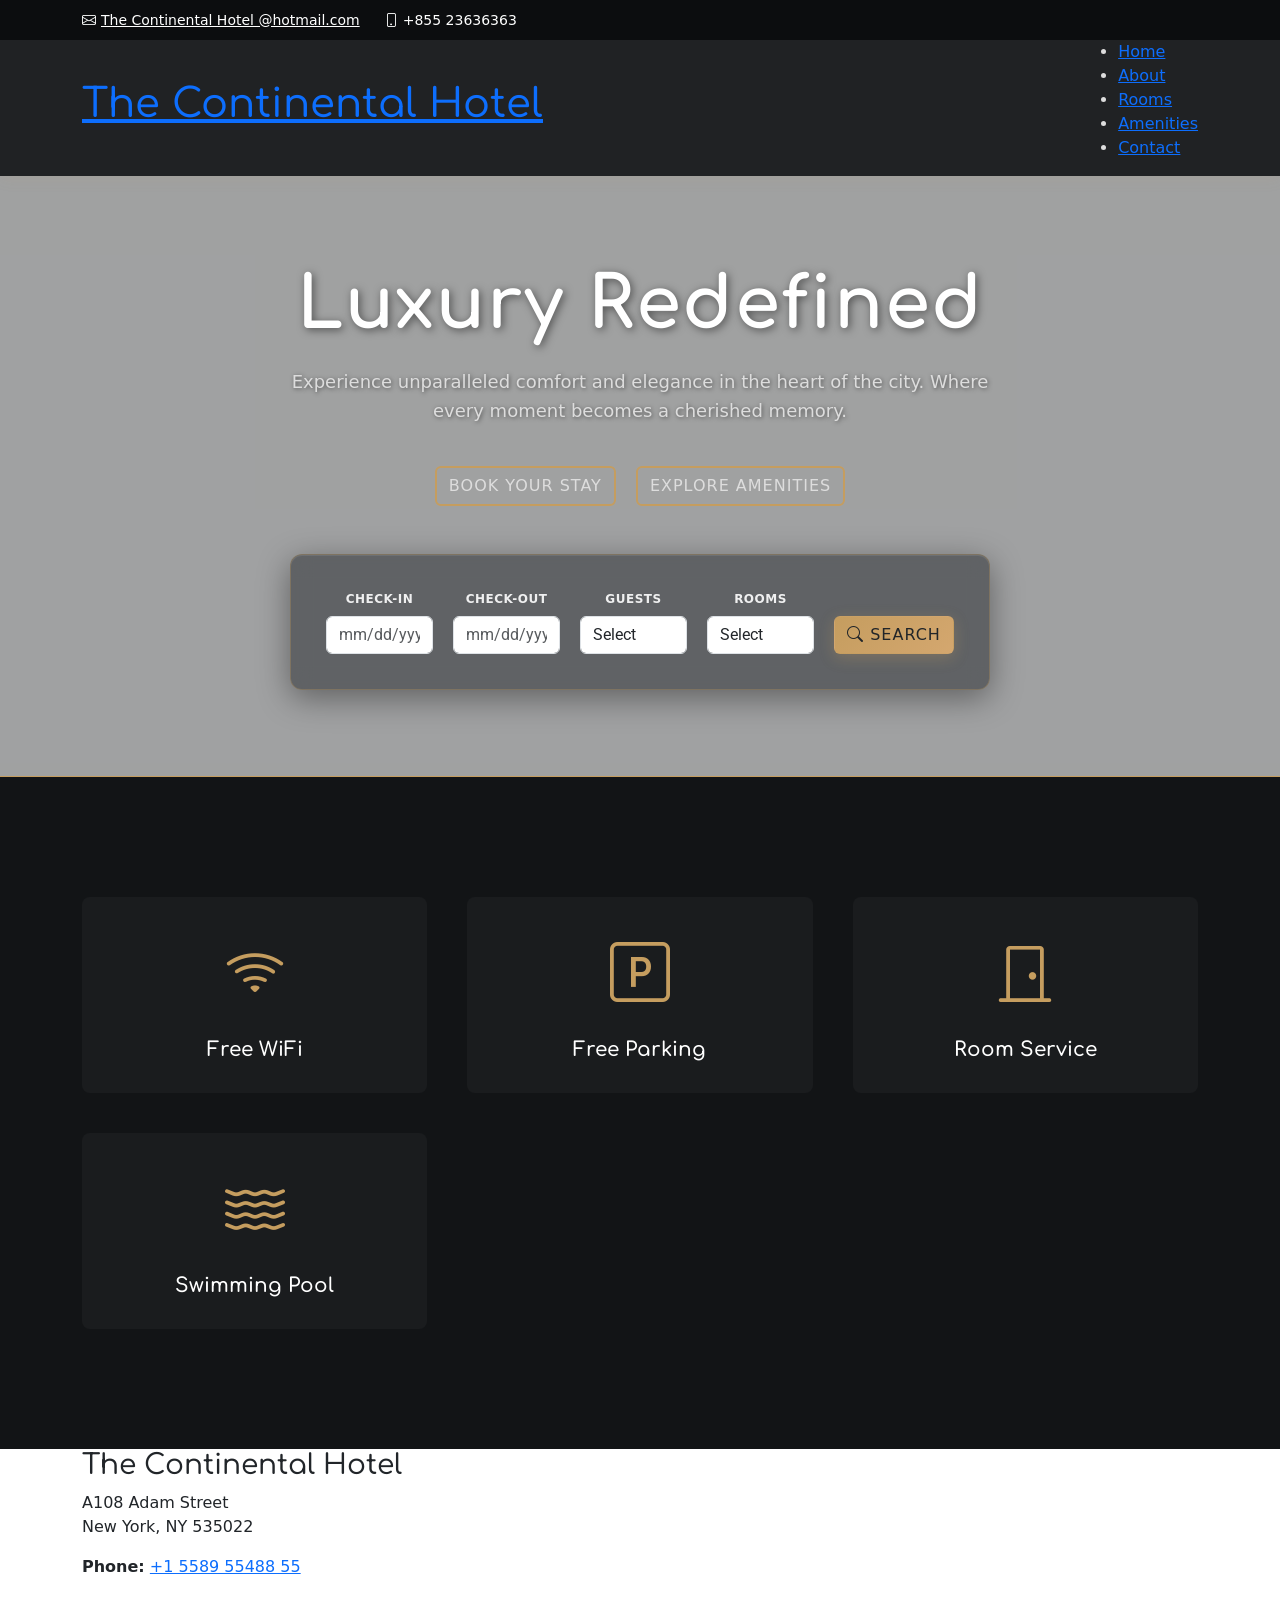
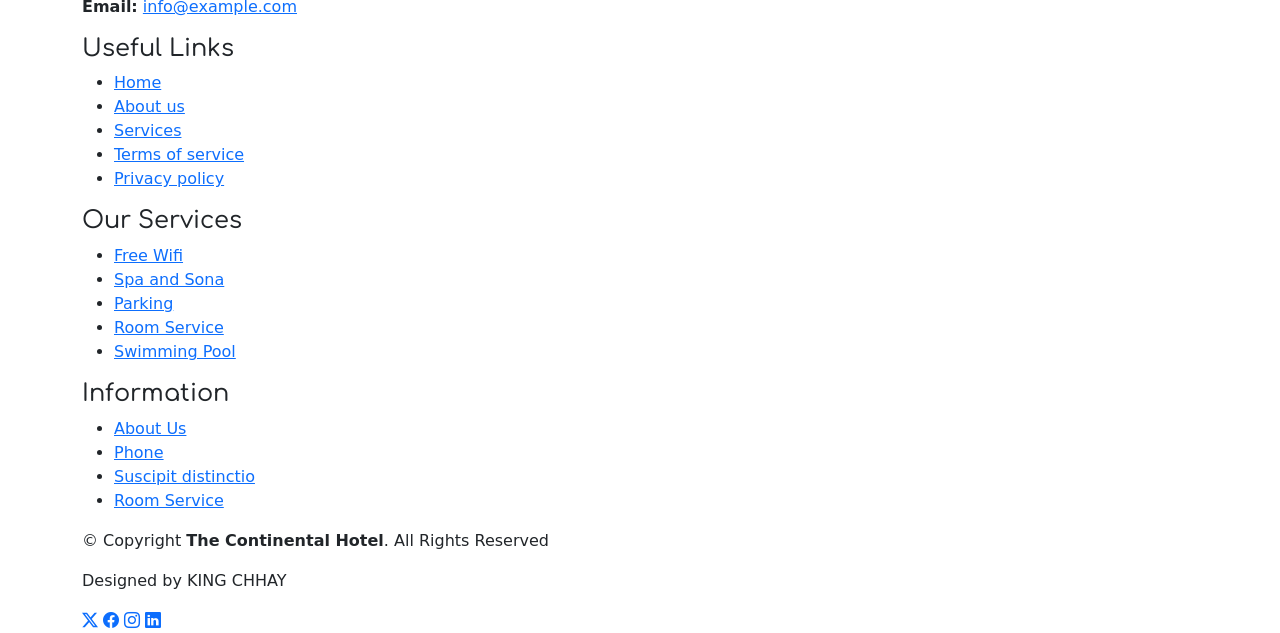
==== commit 871ca713: "Merge branch 'main' of https://github.com/MenghongLy/The-Continental-Hotel" ====
--- a/index.html
+++ b/index.html
@@ -62,7 +62,7 @@
         becomes a cherished memory.</p>
       <div class="hero-buttons">
         <a href="pages/Booking.html" class="btn btn-gold">BOOK YOUR STAY</a>
-        <a href="pages/Amentites.html" class="btn btn-gold">EXPLORE AMENITIES</a>
+        <a href="pages/Amentites.html" class="btn btn-outline">EXPLORE AMENITIES</a>
       </div>
       <div class="mt-5 booking-form">
         <div class="form-group">
@@ -99,344 +99,44 @@
 
   </section>
 
-
-<section id="about-home" class="about-home section">
-
-      <div class="container aos-init aos-animate" data-aos="fade-up" data-aos-delay="100">
-
-        <div class="row g-0">
-
-          <div class="col-lg-6 aos-init aos-animate" data-aos="fade-right" data-aos-delay="200">
-            <div class="content-wrapper">
-              <div class="section-badge">
-                <i class="bi bi-gem"></i>
-                <span>Luxury Redefined</span>
-              </div>
-
-              <h2>Where Timeless Elegance Meets Modern Comfort</h2>
-
-              <p>Nestled in the heart of the city, our boutique hotel offers an extraordinary blend of contemporary luxury and classical charm. Each moment spent with us is carefully crafted to create lasting memories.</p>
-
-              <div class="highlight-stats">
-                <div class="stat-item">
-                  <div class="stat-number">25+</div>
-                  <div class="stat-label">Years of Excellence</div>
-                </div>
-                <div class="stat-item">
-                  <div class="stat-number">150</div>
-                  <div class="stat-label">Luxury Suites</div>
-                </div>
-                <div class="stat-item">
-                  <div class="stat-number">5★</div>
-                  <div class="stat-label">Rating</div>
-                </div>
-              </div>
-
-              <div class="amenities-list">
-                <div class="amenity-tag">
-                  <i class="bi bi-wifi"></i>
-                  <span>Complimentary WiFi</span>
-                </div>
-                <div class="amenity-tag">
-                  <i class="bi bi-car-front"></i>
-                  <span>Valet Parking</span>
-                </div>
-                <div class="amenity-tag">
-                  <i class="bi bi-water"></i>
-                  <span>Infinity Pool</span>
-                </div>
-                <div class="amenity-tag">
-                  <i class="bi bi-cup-hot"></i>
-                  <span>24/7 Room Service</span>
-                </div>
-              </div>
-
-              <div class="cta-group">
-                <a href="rooms.html" class="btn-primary">
-                  <span>Explore Rooms</span>
-                  <i class="bi bi-arrow-right"></i>
-                </a>
-                <a href="about.html" class="btn-outline">Learn More</a>
-              </div>
-            </div>
-          </div><!-- End Content -->
-
-          <div class="col-lg-6 aos-init aos-animate" data-aos="fade-left" data-aos-delay="300">
-            <div class="visual-section">
-              <div class="main-image-container">
-                <img src="https://www.hilton.com/im/en/KULHIHI/14822791/spa-treatment-session.jpg?impolicy=crop&cw=4500&ch=3000&gravity=NorthWest&xposition=5&yposition=0&rw=768&rh=512" alt="Hotel Lobby" class="main-image">
-                <div class="image-overlay-content">
-                  <div class="award-badge">
-                    <div class="award-icon">
-                      <i class="bi bi-trophy"></i>
-                    </div>
-                    <div class="award-text">
-                      <span class="award-title">Best Hotel</span>
-                      <span class="award-year">2026</span>
-                    </div>
-                  </div>
-                </div>
-              </div>
-
-              <div class="secondary-images">
-                <div class="secondary-image">
-                  <img src="https://www.glion.edu/_next/image/?url=https%3A%2F%2Fwp-headless.elca-cloud.com%2Fglion%2Fwp-content%2Fuploads%2Fsites%2F2%2F2025%2F05%2FWhat-is-considered-fine-dining-1-1024x575.jpg&w=2000&q=60" alt="Fine Dining" class="img-fluid">
-                </div>
-                <div class="secondary-image">
-                  <img src="https://assets.cntraveller.in/photos/60b9f3b01fa22668f0258fb5/4:3/w_1024,h_768,c_limit/ESPA%20at%20The%20Leela%20Palace%20Udaipur-1155175831-1366x768.jpg" alt="Spa Services" class="img-fluid">
-                </div>
-              </div>
-
-              <div class="floating-experience">
-                <div class="experience-content">
-                  <h4>Exceptional Experience</h4>
-                  <p>Personalized service tailored to your every need</p>
-                  <div class="rating-stars">
-                    <i class="bi bi-star-fill"></i>
-                    <i class="bi bi-star-fill"></i>
-                    <i class="bi bi-star-fill"></i>
-                    <i class="bi bi-star-fill"></i>
-                    <i class="bi bi-star-fill"></i>
-                  </div>
-                </div>
-              </div>
-            </div>
-          </div>
-
-        </div>
-
-      </div>
-
-    </section>
-    <section id="rooms-showcase" class="rooms-showcase section">
-
-      <!-- Section Title -->
-      <div class="container section-title aos-init aos-animate" data-aos="fade-up">
-        <h2>Rooms</h2>
-        <p>Necessitatibus eius consequatur ex aliquid fuga eum quidem sint consectetur velit</p>
-      </div><!-- End Section Title -->
-
-      <div class="container aos-init aos-animate" data-aos="fade-up" data-aos-delay="100">
-
-        <div class="row gy-4">
-          <div class="col-lg-6 aos-init aos-animate" data-aos="zoom-in" data-aos-delay="200">
-            <div class="featured-suite-container">
-              <div class="suite-header">
-                <div class="suite-category">
-                  <span class="category-pill">Signature Collection</span>
-                </div>
-                <div class="suite-title">
-                  <h3>Royal Ocean Penthouse</h3>
-                  <div class="suite-location">
-                    <i class="bi bi-geo-alt"></i>
-                    <span>32nd Floor • Panoramic Views</span>
-                  </div>
-                </div>
-              </div>
-
-              <div class="suite-image-wrapper">
-                <img src="https://www.tourism-review.com/temp/aktualita-detail-center_tmb_3169.jpg" alt="Royal Ocean Penthouse" class="img-fluid">
-                <div class="suite-overlay">
-                  <div class="suite-specs-row">
-                    <div class="spec-badge">
-                      <i class="bi bi-people"></i>
-                      <span>8 Guests</span>
-                    </div>
-                    <div class="spec-badge">
-                      <i class="bi bi-house"></i>
-                      <span>250m²</span>
-                    </div>
-                    <div class="spec-badge">
-                      <i class="bi bi-water"></i>
-                      <span>Ocean View</span>
-                    </div>
-                  </div>
-                </div>
-              </div>
-
-              <div class="suite-info">
-                <p class="suite-description">Ut enim ad minim veniam, quis nostrud exercitation ullamco laboris nisi ut aliquip ex ea commodo consequat. Duis aute irure dolor in reprehenderit voluptate velit esse cillum dolore.</p>
-
-                <div class="suite-highlights">
-                  <div class="highlight-item">
-                    <i class="bi bi-shield-check"></i>
-                    <span>Private Concierge</span>
-                  </div>
-                  <div class="highlight-item">
-                    <i class="bi bi-car-front"></i>
-                    <span>Valet Parking</span>
-                  </div>
-                  <div class="highlight-item">
-                    <i class="bi bi-cup-hot"></i>
-                    <span>24/7 Room Service</span>
-                  </div>
-                </div>
-
-                <div class="suite-booking">
-                  <div class="pricing-info">
-                    <span class="rate">$899</span>
-                    <span class="period">/night</span>
-                  </div>
-                  <a href="room-details.html" class="reserve-btn">Reserve Now</a>
-                </div>
-              </div>
-            </div>
-          </div><!-- End Featured Suite -->
-
-          <div class="col-lg-6">
-            <div class="room-selection-grid">
-
-              <div class="selection-item aos-init aos-animate" data-aos="slide-up" data-aos-delay="250">
-                <div class="item-image">
-                  <img src="[data-uri]" alt="Deluxe Room" class="img-fluid">
-                  <div class="price-overlay">$199</div>
-                </div>
-                <div class="item-details">
-                  <h5>Deluxe Garden Room</h5>
-                  <div class="room-features">
-                    <span><i class="bi bi-tree"></i>Garden</span>
-                    <span><i class="bi bi-door-open"></i>Balcony</span>
-                  </div>
-                  <a href="room-details.html" class="view-btn">View Details</a>
-                </div>
-              </div><!-- End Selection Item -->
-
-              <div class="selection-item aos-init aos-animate" data-aos="slide-up" data-aos-delay="300">
-                <div class="item-image">
-                  <img src="https://www.swissotel.com/assets/0/92/2119/2178/2217/2219/6442451722/e2732923-e742-41a2-890a-179f938838ee.jpg" alt="Business Suite" class="img-fluid">
-                  <div class="price-overlay">$379</div>
-                </div>
-                <div class="item-details">
-                  <h5>Executive Business Suite</h5>
-                  <div class="room-features">
-                    <span><i class="bi bi-briefcase"></i>Office</span>
-                    <span><i class="bi bi-building"></i>City View</span>
-                  </div>
-                  <a href="room-details.html" class="view-btn">View Details</a>
-                </div>
-              </div><!-- End Selection Item -->
-
-              <div class="selection-item aos-init aos-animate" data-aos="slide-up" data-aos-delay="350">
-                <div class="item-image">
-                  <img src="https://hotelroyalsignature.com/wp-content/uploads/2023/08/family-suite-room-interior-deluxe-twin-2.jpg" alt="Family Suite" class="img-fluid">
-                  <div class="price-overlay">$459</div>
-                </div>
-                <div class="item-details">
-                  <h5>Family Connected Suite</h5>
-                  <div class="room-features">
-                    <span><i class="bi bi-people"></i>Family</span>
-                    <span><i class="bi bi-controller"></i>Gaming</span>
-                  </div>
-                  <a href="room-details.html" class="view-btn">View Details</a>
-                </div>
-              </div><!-- End Selection Item -->
-
-              <div class="selection-item aos-init aos-animate" data-aos="slide-up" data-aos-delay="400">
-                <div class="item-image">
-                  <img src="https://www.abinea.com/fileadmin/_processed_/9/f/csm_Top_Stage_Spa_2bf2fd47d2.jpg" alt="Spa Suite" class="img-fluid">
-                  <div class="price-overlay">$529</div>
-                </div>
-                <div class="item-details">
-                  <h5>Wellness Spa Suite</h5>
-                  <div class="room-features">
-                    <span><i class="bi bi-heart"></i>Spa</span>
-                    <span><i class="bi bi-droplet"></i>Jacuzzi</span>
-                  </div>
-                  <a href="room-details.html" class="view-btn">View Details</a>
-                </div>
-              </div><!-- End Selection Item -->
-
-            </div>
-          </div>
-
-        </div>
-
-        <div class="row accommodation-overview mt-5">
-          <div class="col-lg-3 col-6 aos-init aos-animate" data-aos="fade-up" data-aos-delay="450">
-               <div class="selection-item aos-init aos-animate" data-aos="slide-up" data-aos-delay="400">
-                <div class="item-image">
-                  <img src="https://www.abinea.com/fileadmin/_processed_/9/f/csm_Top_Stage_Spa_2bf2fd47d2.jpg" alt="Spa Suite" class="img-fluid">
-                  <div class="price-overlay">$529</div>
-                </div>
-                <div class="item-details">
-                  <h5>Wellness Spa Suite</h5>
-                  <div class="room-features">
-                    <span><i class="bi bi-heart"></i>Spa</span>
-                    <span><i class="bi bi-droplet"></i>Jacuzzi</span>
-                  </div>
-                  <a href="room-details.html" class="view-btn">View Details</a>
-                </div>
-              </div>
-          </div><!-- End Overview Card -->
-
-          <div class="col-lg-3 col-6 aos-init aos-animate" data-aos="fade-up" data-aos-delay="500">
-              <div class="selection-item aos-init aos-animate" data-aos="slide-up" data-aos-delay="400">
-                <div class="item-image">
-                  <img src="https://www.abinea.com/fileadmin/_processed_/9/f/csm_Top_Stage_Spa_2bf2fd47d2.jpg" alt="Spa Suite" class="img-fluid">
-                  <div class="price-overlay">$529</div>
-                </div>
-                <div class="item-details">
-                  <h5>Wellness Spa Suite</h5>
-                  <div class="room-features">
-                    <span><i class="bi bi-heart"></i>Spa</span>
-                    <span><i class="bi bi-droplet"></i>Jacuzzi</span>
-                  </div>
-                  <a href="room-details.html" class="view-btn">View Details</a>
-                </div>
-              </div>
-          </div><!-- End Overview Card -->
-
-          <div class="col-lg-3 col-6" data-aos="fade-up" data-aos-delay="550">
-              <div class="selection-item aos-init aos-animate" data-aos="slide-up" data-aos-delay="400">
-                <div class="item-image">
-                  <img src="https://www.abinea.com/fileadmin/_processed_/9/f/csm_Top_Stage_Spa_2bf2fd47d2.jpg" alt="Spa Suite" class="img-fluid">
-                  <div class="price-overlay">$529</div>
-                </div>
-                <div class="item-details">
-                  <h5>Wellness Spa Suite</h5>
-                  <div class="room-features">
-                    <span><i class="bi bi-heart"></i>Spa</span>
-                    <span><i class="bi bi-droplet"></i>Jacuzzi</span>
-                  </div>
-                  <a href="room-details.html" class="view-btn">View Details</a>
-                </div>
-              </div>
-          </div><!-- End Overview Card -->
-
-          <div class="col-lg-3 col-6 aos-init aos-animate" data-aos="fade-up" data-aos-delay="600">
-              <div class="selection-item aos-init aos-animate" data-aos="slide-up" data-aos-delay="400">
-                <div class="item-image">
-                  <img src="https://www.abinea.com/fileadmin/_processed_/9/f/csm_Top_Stage_Spa_2bf2fd47d2.jpg" alt="Spa Suite" class="img-fluid">
-                  <div class="price-overlay">$529</div>
-                </div>
-                <div class="item-details">
-                  <h5>Wellness Spa Suite</h5>
-                  <div class="room-features">
-                    <span><i class="bi bi-heart"></i>Spa</span>
-                    <span><i class="bi bi-droplet"></i>Jacuzzi</span>
-                  </div>
-                  <a href="room-details.html" class="view-btn">View Details</a>
-                </div>
-              </div>
-          </div>
-        </div>
-
-        <div class="text-center mt-5 aos-init aos-animate" data-aos="fade-up" data-aos-delay="750">
-          <a href="rooms.html" class="explore-rooms-btn">
-            <span>Browse All Accommodations</span>
-            <i class="bi bi-arrow-right"></i>
-          </a>
-        </div>
-
-      </div>
-
-    </section>
+  <!-- Amenities Section -->
+  <section class="amenities-section">
+    <div class="container">
+      <div class="amenities-grid">
+        <div class="amenity-item">
+          <div class="amenity-icon">
+            <i class="bi bi-wifi"></i>
+          </div>
+          <h3>Free WiFi</h3>
+        </div>
+        <div class="amenity-item">
+          <div class="amenity-icon">
+            <i class="bi bi-p-square"></i>
+          </div>
+          <h3>Free Parking</h3>
+        </div>
+        <div class="amenity-item">
+          <div class="amenity-icon">
+            <i class="bi bi-door-closed"></i>
+          </div>
+          <h3>Room Service</h3>
+        </div>
+        <div class="amenity-item">
+          <div class="amenity-icon">
+            <i class="bi bi-water"></i>
+          </div>
+          <h3>Swimming Pool</h3>
+        </div>
+      </div>
+    </div>
+  </section>
+
   <!-- Footer -->
   <footer class="footer">
     <div class="container">
-      <div class="row g-4">
+      <div class="footer-content">
         <!-- Company Info -->
-        <div class="col-12 col-md-6 col-lg-3 footer-section footer-about">
+        <div class="footer-section footer-about">
           <h3 class="footer-logo">The Continental Hotel</h3>
           <p class="footer-address">A108 Adam Street<br>New York, NY 535022</p>
           <div class="footer-contact">
@@ -446,7 +146,7 @@
         </div>
 
         <!-- Useful Links -->
-        <div class="col-12 col-md-6 col-lg-3 footer-section">
+        <div class="footer-section">
           <h4 class="footer-title">Useful Links</h4>
           <ul class="footer-links">
             <li><a href="index.html">Home</a></li>
@@ -458,7 +158,7 @@
         </div>
 
         <!-- Our Services -->
-        <div class="col-12 col-md-6 col-lg-3 footer-section">
+        <div class="footer-section">
           <h4 class="footer-title">Our Services</h4>
           <ul class="footer-links">
             <li><a href="#">Free Wifi</a></li>
@@ -470,7 +170,7 @@
         </div>
 
         <!-- Information -->
-        <div class="col-12 col-md-6 col-lg-3 footer-section">
+        <div class="footer-section">
           <h4 class="footer-title">Information</h4>
           <ul class="footer-links">
             <li><a href="#">About Us</a></li>
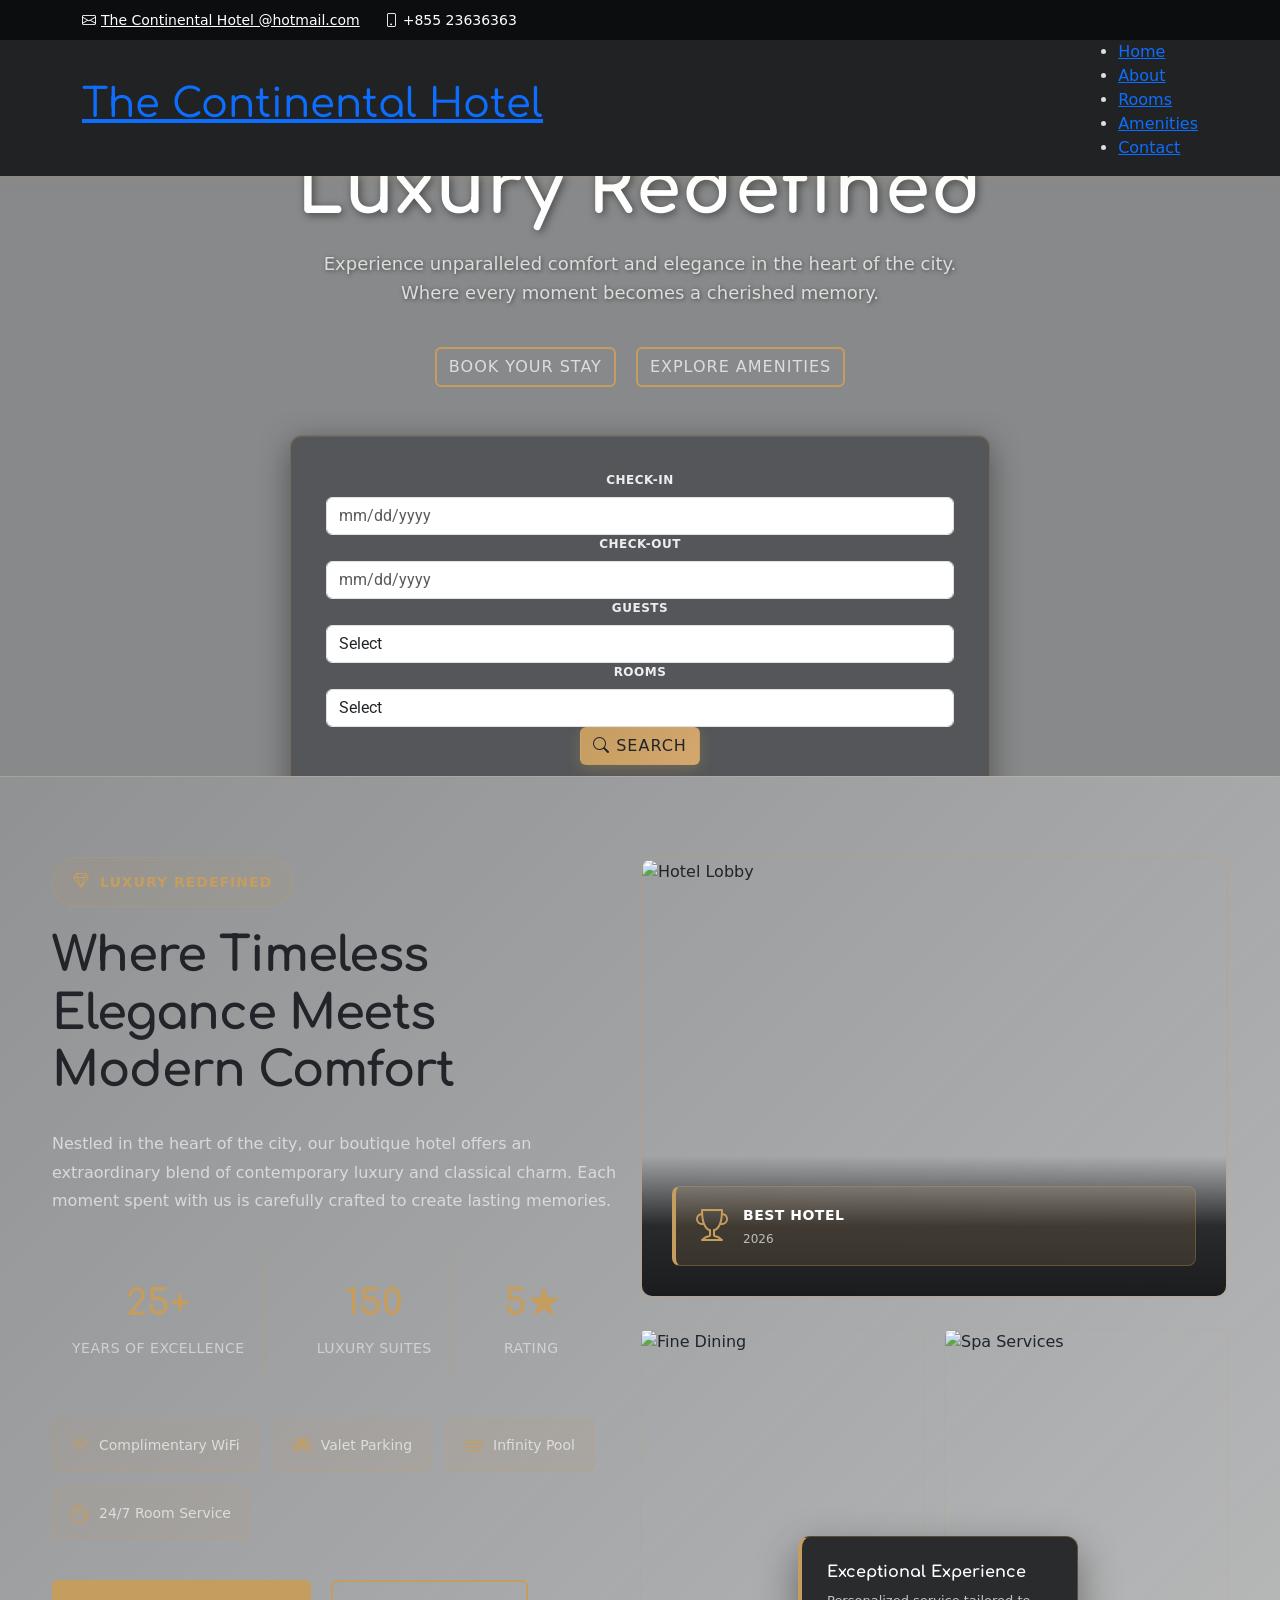
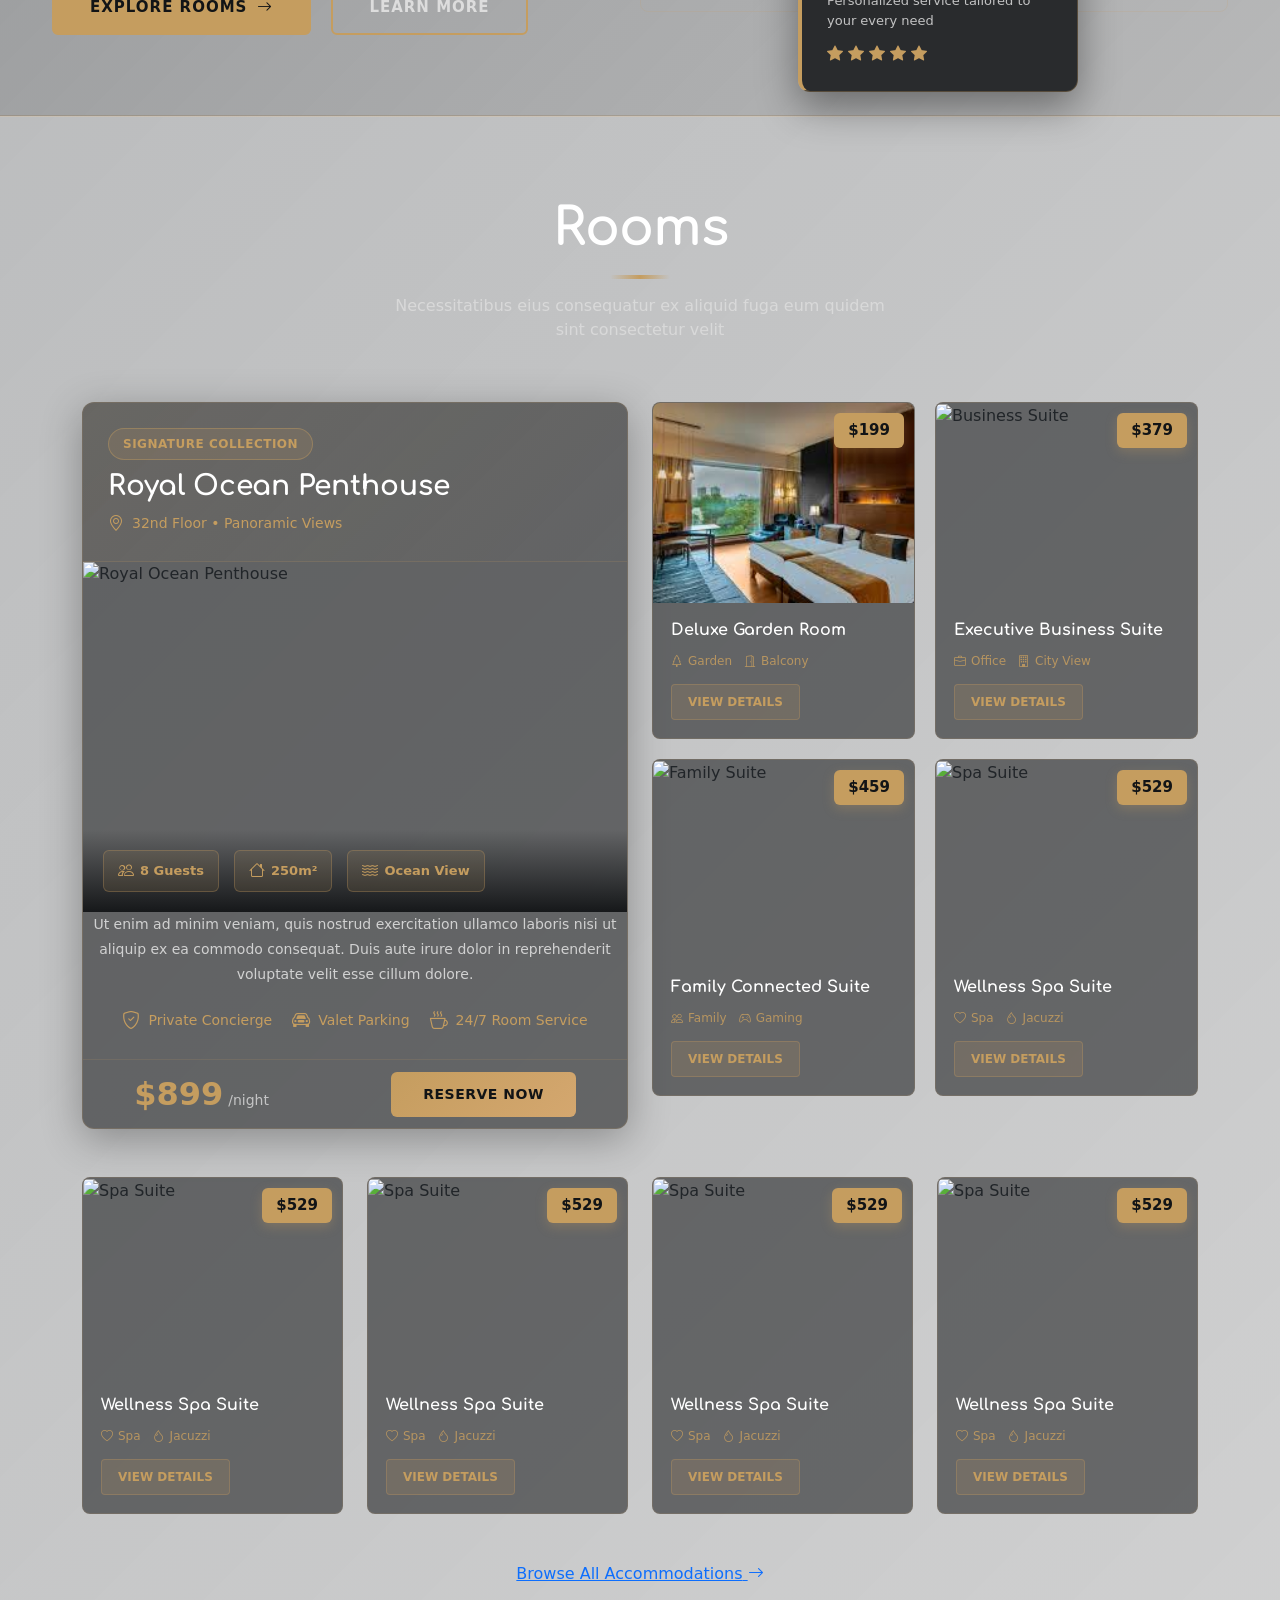
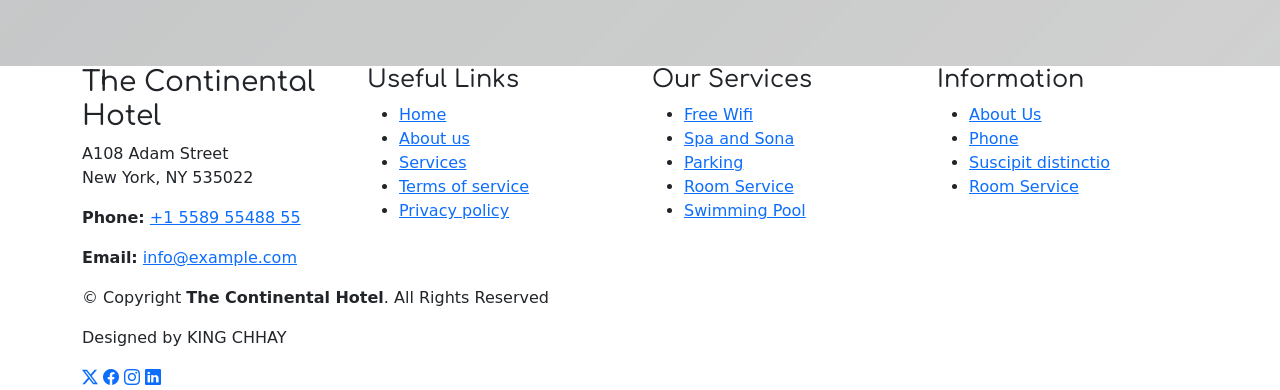
==== commit 1eee3eda: "Merge branch 'main' of https://github.com/MenghongLy/The-Continental-Hotel" ====
--- a/index.html
+++ b/index.html
@@ -62,7 +62,7 @@
         becomes a cherished memory.</p>
       <div class="hero-buttons">
         <a href="pages/Booking.html" class="btn btn-gold">BOOK YOUR STAY</a>
-        <a href="pages/Amentites.html" class="btn btn-outline">EXPLORE AMENITIES</a>
+        <a href="pages/Amentites.html" class="btn btn-gold">EXPLORE AMENITIES</a>
       </div>
       <div class="mt-5 booking-form">
         <div class="form-group">
@@ -99,44 +99,344 @@
 
   </section>
 
-  <!-- Amenities Section -->
-  <section class="amenities-section">
-    <div class="container">
-      <div class="amenities-grid">
-        <div class="amenity-item">
-          <div class="amenity-icon">
-            <i class="bi bi-wifi"></i>
+
+<section id="about-home" class="about-home section">
+
+      <div class="container aos-init aos-animate" data-aos="fade-up" data-aos-delay="100">
+
+        <div class="row g-0">
+
+          <div class="col-lg-6 aos-init aos-animate" data-aos="fade-right" data-aos-delay="200">
+            <div class="content-wrapper">
+              <div class="section-badge">
+                <i class="bi bi-gem"></i>
+                <span>Luxury Redefined</span>
+              </div>
+
+              <h2>Where Timeless Elegance Meets Modern Comfort</h2>
+
+              <p>Nestled in the heart of the city, our boutique hotel offers an extraordinary blend of contemporary luxury and classical charm. Each moment spent with us is carefully crafted to create lasting memories.</p>
+
+              <div class="highlight-stats">
+                <div class="stat-item">
+                  <div class="stat-number">25+</div>
+                  <div class="stat-label">Years of Excellence</div>
+                </div>
+                <div class="stat-item">
+                  <div class="stat-number">150</div>
+                  <div class="stat-label">Luxury Suites</div>
+                </div>
+                <div class="stat-item">
+                  <div class="stat-number">5★</div>
+                  <div class="stat-label">Rating</div>
+                </div>
+              </div>
+
+              <div class="amenities-list">
+                <div class="amenity-tag">
+                  <i class="bi bi-wifi"></i>
+                  <span>Complimentary WiFi</span>
+                </div>
+                <div class="amenity-tag">
+                  <i class="bi bi-car-front"></i>
+                  <span>Valet Parking</span>
+                </div>
+                <div class="amenity-tag">
+                  <i class="bi bi-water"></i>
+                  <span>Infinity Pool</span>
+                </div>
+                <div class="amenity-tag">
+                  <i class="bi bi-cup-hot"></i>
+                  <span>24/7 Room Service</span>
+                </div>
+              </div>
+
+              <div class="cta-group">
+                <a href="rooms.html" class="btn-primary">
+                  <span>Explore Rooms</span>
+                  <i class="bi bi-arrow-right"></i>
+                </a>
+                <a href="about.html" class="btn-outline">Learn More</a>
+              </div>
+            </div>
+          </div><!-- End Content -->
+
+          <div class="col-lg-6 aos-init aos-animate" data-aos="fade-left" data-aos-delay="300">
+            <div class="visual-section">
+              <div class="main-image-container">
+                <img src="https://www.hilton.com/im/en/KULHIHI/14822791/spa-treatment-session.jpg?impolicy=crop&cw=4500&ch=3000&gravity=NorthWest&xposition=5&yposition=0&rw=768&rh=512" alt="Hotel Lobby" class="main-image">
+                <div class="image-overlay-content">
+                  <div class="award-badge">
+                    <div class="award-icon">
+                      <i class="bi bi-trophy"></i>
+                    </div>
+                    <div class="award-text">
+                      <span class="award-title">Best Hotel</span>
+                      <span class="award-year">2026</span>
+                    </div>
+                  </div>
+                </div>
+              </div>
+
+              <div class="secondary-images">
+                <div class="secondary-image">
+                  <img src="https://www.glion.edu/_next/image/?url=https%3A%2F%2Fwp-headless.elca-cloud.com%2Fglion%2Fwp-content%2Fuploads%2Fsites%2F2%2F2025%2F05%2FWhat-is-considered-fine-dining-1-1024x575.jpg&w=2000&q=60" alt="Fine Dining" class="img-fluid">
+                </div>
+                <div class="secondary-image">
+                  <img src="https://assets.cntraveller.in/photos/60b9f3b01fa22668f0258fb5/4:3/w_1024,h_768,c_limit/ESPA%20at%20The%20Leela%20Palace%20Udaipur-1155175831-1366x768.jpg" alt="Spa Services" class="img-fluid">
+                </div>
+              </div>
+
+              <div class="floating-experience">
+                <div class="experience-content">
+                  <h4>Exceptional Experience</h4>
+                  <p>Personalized service tailored to your every need</p>
+                  <div class="rating-stars">
+                    <i class="bi bi-star-fill"></i>
+                    <i class="bi bi-star-fill"></i>
+                    <i class="bi bi-star-fill"></i>
+                    <i class="bi bi-star-fill"></i>
+                    <i class="bi bi-star-fill"></i>
+                  </div>
+                </div>
+              </div>
+            </div>
           </div>
-          <h3>Free WiFi</h3>
-        </div>
-        <div class="amenity-item">
-          <div class="amenity-icon">
-            <i class="bi bi-p-square"></i>
+
+        </div>
+
+      </div>
+
+    </section>
+    <section id="rooms-showcase" class="rooms-showcase section">
+
+      <!-- Section Title -->
+      <div class="container section-title aos-init aos-animate" data-aos="fade-up">
+        <h2>Rooms</h2>
+        <p>Necessitatibus eius consequatur ex aliquid fuga eum quidem sint consectetur velit</p>
+      </div><!-- End Section Title -->
+
+      <div class="container aos-init aos-animate" data-aos="fade-up" data-aos-delay="100">
+
+        <div class="row gy-4">
+          <div class="col-lg-6 aos-init aos-animate" data-aos="zoom-in" data-aos-delay="200">
+            <div class="featured-suite-container">
+              <div class="suite-header">
+                <div class="suite-category">
+                  <span class="category-pill">Signature Collection</span>
+                </div>
+                <div class="suite-title">
+                  <h3>Royal Ocean Penthouse</h3>
+                  <div class="suite-location">
+                    <i class="bi bi-geo-alt"></i>
+                    <span>32nd Floor • Panoramic Views</span>
+                  </div>
+                </div>
+              </div>
+
+              <div class="suite-image-wrapper">
+                <img src="https://www.tourism-review.com/temp/aktualita-detail-center_tmb_3169.jpg" alt="Royal Ocean Penthouse" class="img-fluid">
+                <div class="suite-overlay">
+                  <div class="suite-specs-row">
+                    <div class="spec-badge">
+                      <i class="bi bi-people"></i>
+                      <span>8 Guests</span>
+                    </div>
+                    <div class="spec-badge">
+                      <i class="bi bi-house"></i>
+                      <span>250m²</span>
+                    </div>
+                    <div class="spec-badge">
+                      <i class="bi bi-water"></i>
+                      <span>Ocean View</span>
+                    </div>
+                  </div>
+                </div>
+              </div>
+
+              <div class="suite-info">
+                <p class="suite-description">Ut enim ad minim veniam, quis nostrud exercitation ullamco laboris nisi ut aliquip ex ea commodo consequat. Duis aute irure dolor in reprehenderit voluptate velit esse cillum dolore.</p>
+
+                <div class="suite-highlights">
+                  <div class="highlight-item">
+                    <i class="bi bi-shield-check"></i>
+                    <span>Private Concierge</span>
+                  </div>
+                  <div class="highlight-item">
+                    <i class="bi bi-car-front"></i>
+                    <span>Valet Parking</span>
+                  </div>
+                  <div class="highlight-item">
+                    <i class="bi bi-cup-hot"></i>
+                    <span>24/7 Room Service</span>
+                  </div>
+                </div>
+
+                <div class="suite-booking">
+                  <div class="pricing-info">
+                    <span class="rate">$899</span>
+                    <span class="period">/night</span>
+                  </div>
+                  <a href="room-details.html" class="reserve-btn">Reserve Now</a>
+                </div>
+              </div>
+            </div>
+          </div><!-- End Featured Suite -->
+
+          <div class="col-lg-6">
+            <div class="room-selection-grid">
+
+              <div class="selection-item aos-init aos-animate" data-aos="slide-up" data-aos-delay="250">
+                <div class="item-image">
+                  <img src="[data-uri]" alt="Deluxe Room" class="img-fluid">
+                  <div class="price-overlay">$199</div>
+                </div>
+                <div class="item-details">
+                  <h5>Deluxe Garden Room</h5>
+                  <div class="room-features">
+                    <span><i class="bi bi-tree"></i>Garden</span>
+                    <span><i class="bi bi-door-open"></i>Balcony</span>
+                  </div>
+                  <a href="room-details.html" class="view-btn">View Details</a>
+                </div>
+              </div><!-- End Selection Item -->
+
+              <div class="selection-item aos-init aos-animate" data-aos="slide-up" data-aos-delay="300">
+                <div class="item-image">
+                  <img src="https://www.swissotel.com/assets/0/92/2119/2178/2217/2219/6442451722/e2732923-e742-41a2-890a-179f938838ee.jpg" alt="Business Suite" class="img-fluid">
+                  <div class="price-overlay">$379</div>
+                </div>
+                <div class="item-details">
+                  <h5>Executive Business Suite</h5>
+                  <div class="room-features">
+                    <span><i class="bi bi-briefcase"></i>Office</span>
+                    <span><i class="bi bi-building"></i>City View</span>
+                  </div>
+                  <a href="room-details.html" class="view-btn">View Details</a>
+                </div>
+              </div><!-- End Selection Item -->
+
+              <div class="selection-item aos-init aos-animate" data-aos="slide-up" data-aos-delay="350">
+                <div class="item-image">
+                  <img src="https://hotelroyalsignature.com/wp-content/uploads/2023/08/family-suite-room-interior-deluxe-twin-2.jpg" alt="Family Suite" class="img-fluid">
+                  <div class="price-overlay">$459</div>
+                </div>
+                <div class="item-details">
+                  <h5>Family Connected Suite</h5>
+                  <div class="room-features">
+                    <span><i class="bi bi-people"></i>Family</span>
+                    <span><i class="bi bi-controller"></i>Gaming</span>
+                  </div>
+                  <a href="room-details.html" class="view-btn">View Details</a>
+                </div>
+              </div><!-- End Selection Item -->
+
+              <div class="selection-item aos-init aos-animate" data-aos="slide-up" data-aos-delay="400">
+                <div class="item-image">
+                  <img src="https://www.abinea.com/fileadmin/_processed_/9/f/csm_Top_Stage_Spa_2bf2fd47d2.jpg" alt="Spa Suite" class="img-fluid">
+                  <div class="price-overlay">$529</div>
+                </div>
+                <div class="item-details">
+                  <h5>Wellness Spa Suite</h5>
+                  <div class="room-features">
+                    <span><i class="bi bi-heart"></i>Spa</span>
+                    <span><i class="bi bi-droplet"></i>Jacuzzi</span>
+                  </div>
+                  <a href="room-details.html" class="view-btn">View Details</a>
+                </div>
+              </div><!-- End Selection Item -->
+
+            </div>
           </div>
-          <h3>Free Parking</h3>
-        </div>
-        <div class="amenity-item">
-          <div class="amenity-icon">
-            <i class="bi bi-door-closed"></i>
+
+        </div>
+
+        <div class="row accommodation-overview mt-5">
+          <div class="col-lg-3 col-6 aos-init aos-animate" data-aos="fade-up" data-aos-delay="450">
+               <div class="selection-item aos-init aos-animate" data-aos="slide-up" data-aos-delay="400">
+                <div class="item-image">
+                  <img src="https://www.abinea.com/fileadmin/_processed_/9/f/csm_Top_Stage_Spa_2bf2fd47d2.jpg" alt="Spa Suite" class="img-fluid">
+                  <div class="price-overlay">$529</div>
+                </div>
+                <div class="item-details">
+                  <h5>Wellness Spa Suite</h5>
+                  <div class="room-features">
+                    <span><i class="bi bi-heart"></i>Spa</span>
+                    <span><i class="bi bi-droplet"></i>Jacuzzi</span>
+                  </div>
+                  <a href="room-details.html" class="view-btn">View Details</a>
+                </div>
+              </div>
+          </div><!-- End Overview Card -->
+
+          <div class="col-lg-3 col-6 aos-init aos-animate" data-aos="fade-up" data-aos-delay="500">
+              <div class="selection-item aos-init aos-animate" data-aos="slide-up" data-aos-delay="400">
+                <div class="item-image">
+                  <img src="https://www.abinea.com/fileadmin/_processed_/9/f/csm_Top_Stage_Spa_2bf2fd47d2.jpg" alt="Spa Suite" class="img-fluid">
+                  <div class="price-overlay">$529</div>
+                </div>
+                <div class="item-details">
+                  <h5>Wellness Spa Suite</h5>
+                  <div class="room-features">
+                    <span><i class="bi bi-heart"></i>Spa</span>
+                    <span><i class="bi bi-droplet"></i>Jacuzzi</span>
+                  </div>
+                  <a href="room-details.html" class="view-btn">View Details</a>
+                </div>
+              </div>
+          </div><!-- End Overview Card -->
+
+          <div class="col-lg-3 col-6" data-aos="fade-up" data-aos-delay="550">
+              <div class="selection-item aos-init aos-animate" data-aos="slide-up" data-aos-delay="400">
+                <div class="item-image">
+                  <img src="https://www.abinea.com/fileadmin/_processed_/9/f/csm_Top_Stage_Spa_2bf2fd47d2.jpg" alt="Spa Suite" class="img-fluid">
+                  <div class="price-overlay">$529</div>
+                </div>
+                <div class="item-details">
+                  <h5>Wellness Spa Suite</h5>
+                  <div class="room-features">
+                    <span><i class="bi bi-heart"></i>Spa</span>
+                    <span><i class="bi bi-droplet"></i>Jacuzzi</span>
+                  </div>
+                  <a href="room-details.html" class="view-btn">View Details</a>
+                </div>
+              </div>
+          </div><!-- End Overview Card -->
+
+          <div class="col-lg-3 col-6 aos-init aos-animate" data-aos="fade-up" data-aos-delay="600">
+              <div class="selection-item aos-init aos-animate" data-aos="slide-up" data-aos-delay="400">
+                <div class="item-image">
+                  <img src="https://www.abinea.com/fileadmin/_processed_/9/f/csm_Top_Stage_Spa_2bf2fd47d2.jpg" alt="Spa Suite" class="img-fluid">
+                  <div class="price-overlay">$529</div>
+                </div>
+                <div class="item-details">
+                  <h5>Wellness Spa Suite</h5>
+                  <div class="room-features">
+                    <span><i class="bi bi-heart"></i>Spa</span>
+                    <span><i class="bi bi-droplet"></i>Jacuzzi</span>
+                  </div>
+                  <a href="room-details.html" class="view-btn">View Details</a>
+                </div>
+              </div>
           </div>
-          <h3>Room Service</h3>
-        </div>
-        <div class="amenity-item">
-          <div class="amenity-icon">
-            <i class="bi bi-water"></i>
-          </div>
-          <h3>Swimming Pool</h3>
-        </div>
-      </div>
-    </div>
-  </section>
-
+        </div>
+
+        <div class="text-center mt-5 aos-init aos-animate" data-aos="fade-up" data-aos-delay="750">
+          <a href="rooms.html" class="explore-rooms-btn">
+            <span>Browse All Accommodations</span>
+            <i class="bi bi-arrow-right"></i>
+          </a>
+        </div>
+
+      </div>
+
+    </section>
   <!-- Footer -->
   <footer class="footer">
     <div class="container">
-      <div class="footer-content">
+      <div class="row g-4">
         <!-- Company Info -->
-        <div class="footer-section footer-about">
+        <div class="col-12 col-md-6 col-lg-3 footer-section footer-about">
           <h3 class="footer-logo">The Continental Hotel</h3>
           <p class="footer-address">A108 Adam Street<br>New York, NY 535022</p>
           <div class="footer-contact">
@@ -146,7 +446,7 @@
         </div>
 
         <!-- Useful Links -->
-        <div class="footer-section">
+        <div class="col-12 col-md-6 col-lg-3 footer-section">
           <h4 class="footer-title">Useful Links</h4>
           <ul class="footer-links">
             <li><a href="index.html">Home</a></li>
@@ -158,7 +458,7 @@
         </div>
 
         <!-- Our Services -->
-        <div class="footer-section">
+        <div class="col-12 col-md-6 col-lg-3 footer-section">
           <h4 class="footer-title">Our Services</h4>
           <ul class="footer-links">
             <li><a href="#">Free Wifi</a></li>
@@ -170,7 +470,7 @@
         </div>
 
         <!-- Information -->
-        <div class="footer-section">
+        <div class="col-12 col-md-6 col-lg-3 footer-section">
           <h4 class="footer-title">Information</h4>
           <ul class="footer-links">
             <li><a href="#">About Us</a></li>
--- a/assets/css/style.css
+++ b/assets/css/style.css
@@ -104,6 +104,7 @@
   text-align: center;
   color: white;
   overflow: hidden;
+  padding: 60px 20px;
 }
 
 .hero-video {
@@ -122,7 +123,7 @@
   left: 0;
   right: 0;
   bottom: 0;
-  background: rgba(18, 20, 22, 0.4);
+  background: rgba(18, 20, 22, 0.5);
   z-index: 1;
 }
 
@@ -130,6 +131,7 @@
   position: relative;
   z-index: 2;
   max-width: 700px;
+  width: 100%;
   animation: fadeInUp 1s ease-out;
 }
 
@@ -141,6 +143,7 @@
   font-family: var(--heading-font);
   color: var(--heading-color);
   text-shadow: 2px 2px 8px rgba(0, 0, 0, 0.5);
+  line-height: 1.1;
 }
 
 .hero-subtitle {
@@ -149,6 +152,7 @@
   line-height: 1.6;
   color: #dddddd;
   text-shadow: 1px 1px 4px rgba(0, 0, 0, 0.5);
+  padding: 0 10px;
 }
 
 .hero-buttons {
@@ -209,10 +213,6 @@
 }
 
 .booking-form {
-  display: grid;
-  grid-template-columns: 1fr 1fr 1fr 1fr auto;
-  gap: 20px;
-  align-items: flex-end;
   background: rgba(33, 37, 41, 0.5);
   backdrop-filter: blur(10px);
   -webkit-backdrop-filter: blur(10px);
@@ -313,125 +313,1360 @@
   box-shadow: 0 2px 10px rgba(197, 157, 95, 0.3);
 }
 
-/* ========== AMENITIES SECTION ========== */
-.amenities-section {
-  background-color: var(--background-color);
+
+/* ========== ABOUT HOME SECTION ========== */
+.about-home {
   padding: 80px 20px;
-  border-top: 1px solid var(--accent-color);
-}
-
-.amenities-grid {
+  background: linear-gradient(135deg, rgba(33, 37, 41, 0.5) 0%, rgba(18, 20, 22, 0.3) 100%);
+  border-top: 1px solid rgba(197, 157, 95, 0.2);
+  border-bottom: 1px solid rgba(197, 157, 95, 0.2);
+}
+
+.about-home .container {
+  max-width: 1200px;
+}
+
+/* Content Wrapper */
+.content-wrapper {
+  animation: fadeInUp 0.8s ease-out;
+}
+
+/* Section Badge */
+.section-badge {
+  display: inline-flex;
+  align-items: center;
+  gap: 10px;
+  padding: 12px 20px;
+  background: rgba(197, 157, 95, 0.1);
+  border: 1px solid rgba(197, 157, 95, 0.3);
+  border-radius: 25px;
+  color: var(--accent-color);
+  font-size: 14px;
+  font-weight: 600;
+  text-transform: uppercase;
+  letter-spacing: 1px;
+  margin-bottom: 20px;
+  transition: all 0.3s ease;
+}
+
+.section-badge:hover {
+  background: rgba(197, 157, 95, 0.15);
+  border-color: rgba(197, 157, 95, 0.6);
+}
+
+.section-badge i {
+  font-size: 16px;
+}
+
+/* Heading */
+.about-home h2 {
+  font-size: 48px;
+  font-weight: 700;
+  line-height: 1.2;
+  margin-bottom: 30px;
+  letter-spacing: -1px;
+}
+
+.about-home > .container > .row > div:first-child p {
+  font-size: 16px;
+  line-height: 1.8;
+  color: var(--default-color);
+  margin-bottom: 40px;
+  opacity: 0.95;
+}
+
+/* Highlight Stats */
+.highlight-stats {
+  display: flex;
+  gap: 30px;
+  margin-bottom: 40px;
+  flex-wrap: wrap;
+}
+
+.stat-item {
+  text-align: center;
+  padding: 20px;
+  border-right: 2px solid rgba(197, 157, 95, 0.2);
+  transition: all 0.3s ease;
+}
+
+.stat-item:last-child {
+  border-right: none;
+}
+
+.stat-item:hover {
+  transform: translateY(-5px);
+  color: var(--accent-color);
+}
+
+.stat-number {
+  font-size: 36px;
+  font-weight: 700;
+  color: var(--accent-color);
+  display: block;
+  margin-bottom: 8px;
+  font-family: var(--heading-font);
+}
+
+.stat-label {
+  font-size: 14px;
+  color: var(--default-color);
+  text-transform: uppercase;
+  letter-spacing: 0.5px;
+  opacity: 0.8;
+}
+
+/* Amenities List */
+.amenities-list {
+  display: flex;
+  flex-wrap: wrap;
+  gap: 15px;
+  margin-bottom: 40px;
+}
+
+.amenity-tag {
+  display: flex;
+  align-items: center;
+  gap: 10px;
+  padding: 12px 18px;
+  background: rgba(197, 157, 95, 0.08);
+  border: 1px solid rgba(197, 157, 95, 0.25);
+  border-radius: 8px;
+  font-size: 14px;
+  font-weight: 500;
+  color: var(--default-color);
+  transition: all 0.3s ease;
+}
+
+.amenity-tag:hover {
+  background: rgba(197, 157, 95, 0.15);
+  border-color: rgba(197, 157, 95, 0.5);
+  transform: translateX(5px);
+}
+
+.amenity-tag i {
+  font-size: 18px;
+  color: var(--accent-color);
+}
+
+/* CTA Group */
+.cta-group {
+  display: flex;
+  gap: 20px;
+  flex-wrap: wrap;
+}
+
+.btn-primary,
+.btn-outline {
+  display: inline-flex;
+  align-items: center;
+  gap: 10px;
+  padding: 14px 36px;
+  font-size: 15px;
+  font-weight: 600;
+  text-transform: uppercase;
+  letter-spacing: 1px;
+  border-radius: 6px;
+  transition: all 0.3s ease;
+  text-decoration: none;
+  cursor: pointer;
+  border: 2px solid transparent;
+}
+
+.btn-primary {
+  background-color: var(--accent-color);
+  color: var(--background-color);
+  border-color: var(--accent-color);
+}
+
+.btn-primary:hover {
+  background-color: #d4a76f;
+  border-color: #d4a76f;
+  transform: translateY(-3px);
+  box-shadow: 0 8px 25px rgba(197, 157, 95, 0.3);
+}
+
+.btn-primary span {
+  display: flex;
+  align-items: center;
+  gap: 8px;
+}
+
+.btn-outline {
+  background-color: transparent;
+  color: var(--accent-color);
+  border-color: var(--accent-color);
+}
+
+.btn-outline:hover {
+  background-color: var(--accent-color);
+  color: var(--background-color);
+  transform: translateY(-3px);
+  box-shadow: 0 8px 25px rgba(197, 157, 95, 0.3);
+}
+
+/* Visual Section */
+.visual-section {
+  position: relative;
+  display: flex;
+  flex-direction: column;
+  gap: 30px;
+  animation: fadeInUp 0.8s ease-out 0.2s both;
+}
+
+/* Main Image Container */
+.main-image-container {
+  position: relative;
+  overflow: hidden;
+  border-radius: 12px;
+  aspect-ratio: 4 / 3;
+  border: 2px solid rgba(197, 157, 95, 0.2);
+  transition: all 0.3s ease;
+}
+
+.main-image-container:hover {
+  border-color: rgba(197, 157, 95, 0.5);
+  box-shadow: 0 15px 40px rgba(197, 157, 95, 0.15);
+}
+
+.main-image {
+  width: 100%;
+  height: 100%;
+  object-fit: cover;
+  transition: transform 0.4s ease;
+}
+
+.main-image-container:hover .main-image {
+  transform: scale(1.08);
+}
+
+/* Image Overlay Content */
+.image-overlay-content {
+  position: absolute;
+  bottom: 0;
+  left: 0;
+  right: 0;
+  padding: 30px;
+  background: linear-gradient(180deg, transparent 0%, rgba(18, 20, 22, 0.85) 50%, rgba(18, 20, 22, 0.95) 100%);
+  z-index: 10;
+  transition: all 0.3s ease;
+}
+
+/* Award Badge */
+.award-badge {
+  display: flex;
+  align-items: center;
+  gap: 15px;
+  background: rgba(197, 157, 95, 0.15);
+  padding: 15px 20px;
+  border-radius: 8px;
+  border: 1px solid rgba(197, 157, 95, 0.3);
+  border-left: 4px solid var(--accent-color);
+}
+
+.award-icon {
+  font-size: 32px;
+  color: var(--accent-color);
+}
+
+.award-text {
+  display: flex;
+  flex-direction: column;
+  gap: 4px;
+}
+
+.award-title {
+  font-weight: 700;
+  color: var(--heading-color);
+  font-size: 14px;
+  text-transform: uppercase;
+  letter-spacing: 0.5px;
+}
+
+.award-year {
+  font-size: 12px;
+  color: var(--default-color);
+  opacity: 0.8;
+}
+
+/* Secondary Images */
+.secondary-images {
   display: grid;
-  grid-template-columns: repeat(auto-fit, minmax(250px, 1fr));
-  gap: 40px;
-  padding: 40px 0;
-}
-
-.amenity-item {
+  grid-template-columns: 1fr 1fr;
+  gap: 20px;
+}
+
+.secondary-image {
+  position: relative;
+  overflow: hidden;
+  border-radius: 8px;
+  aspect-ratio: 1;
+  border: 1px solid rgba(197, 157, 95, 0.15);
+  transition: all 0.3s ease;
+}
+
+.secondary-image:hover {
+  border-color: rgba(197, 157, 95, 0.4);
+  box-shadow: 0 10px 30px rgba(197, 157, 95, 0.1);
+}
+
+.secondary-image img {
+  width: 100%;
+  height: 100%;
+  object-fit: cover;
+  transition: transform 0.3s ease;
+}
+
+.secondary-image:hover img {
+  transform: scale(1.1);
+}
+
+/* Floating Experience Box */
+.floating-experience {
+  position: absolute;
+  bottom: -80px;
+  right:150px;
+  background: rgba(34, 36, 38, 0.95);
+  backdrop-filter: blur(10px);
+  -webkit-backdrop-filter: blur(10px);
+  padding: 25px;
+  border-radius: 12px;
+  border: 1px solid rgba(197, 157, 95, 0.3);
+  border-left: 4px solid var(--accent-color);
+  max-width: 280px;
+  box-shadow: 0 15px 40px rgba(0, 0, 0, 0.4);
+  animation: floatingBox 3s ease-in-out infinite;
+  z-index: 20;
+}
+
+.experience-content h4 {
+  font-size: 16px;
+  font-weight: 700;
+  color: var(--heading-color);
+  margin-bottom: 8px;
+  line-height: 1.3;
+}
+
+.experience-content p {
+  font-size: 13px;
+  color: var(--default-color);
+  margin-bottom: 12px;
+  opacity: 0.85;
+  line-height: 1.5;
+}
+
+/* Rating Stars */
+.rating-stars {
+  display: flex;
+  gap: 5px;
+}
+
+.rating-stars i {
+  font-size: 16px;
+  color: var(--accent-color);
+}
+
+/* Responsive Styles */
+@media (max-width: 1200px) {
+  .hero-title {
+    font-size: 56px;
+  }
+  
+  .hero-subtitle {
+    font-size: 16px;
+  }
+  
+  .btn {
+    padding: 12px 30px;
+    font-size: 14px;
+  }
+
+  .booking-form {
+    padding: 25px;
+  }
+}
+
+@media (max-width: 992px) {
+  .hero-section {
+    height: 500px;
+    padding: 40px 20px;
+  }
+
+  .hero-title {
+    font-size: 48px;
+    margin-bottom: 15px;
+  }
+
+  .hero-subtitle {
+    font-size: 15px;
+    margin-bottom: 30px;
+  }
+
+  .hero-buttons {
+    gap: 15px;
+  }
+
+  .btn {
+    padding: 11px 25px;
+    font-size: 13px;
+  }
+
+  .booking-form {
+    padding: 20px;
+    margin-top: -40px;
+  }
+
+  .form-control {
+    padding: 10px 12px;
+    font-size: 13px;
+  }
+
+  .btn-search {
+    padding: 10px 24px;
+    font-size: 13px;
+  }
+}
+
+@media (max-width: 768px) {
+  .hero-section {
+    height: auto;
+    min-height: 400px;
+    padding: 40px 16px;
+  }
+
+  .hero-content {
+    max-width: 100%;
+  }
+
+  .hero-title {
+    font-size: 36px;
+    margin-bottom: 12px;
+    letter-spacing: 1px;
+  }
+
+  .hero-subtitle {
+    font-size: 14px;
+    margin-bottom: 25px;
+    padding: 0;
+  }
+
+  .hero-buttons {
+    gap: 12px;
+    margin-bottom: 30px;
+  }
+
+  .btn {
+    padding: 10px 20px;
+    font-size: 12px;
+    border-radius: 6px;
+  }
+
+  .booking-form {
+    padding: 15px;
+    margin-top: -30px;
+    gap: 12px !important;
+  }
+
+  .form-group label {
+    font-size: 11px;
+    margin-bottom: 6px;
+  }
+
+  .form-control {
+    padding: 8px 10px;
+    font-size: 12px;
+  }
+
+  .btn-search {
+    padding: 8px 16px;
+    font-size: 12px;
+  }
+
+  .about-home {
+    padding: 60px 20px;
+  }
+
+  .about-home h2 {
+    font-size: 36px;
+  }
+
+  .highlight-stats {
+    flex-direction: column;
+    gap: 20px;
+  }
+
+  .stat-item {
+    border-right: none;
+    border-bottom: 2px solid rgba(197, 157, 95, 0.2);
+    padding-bottom: 20px;
+  }
+
+  .stat-item:last-child {
+    border-bottom: none;
+  }
+
+  .amenities-list {
+    gap: 12px;
+  }
+
+  .amenity-tag {
+    flex: 1;
+    min-width: 150px;
+    justify-content: center;
+  }
+
+  .cta-group {
+    flex-direction: column;
+  }
+
+  .btn-primary,
+  .btn-outline {
+    width: 100%;
+    justify-content: center;
+  }
+
+  .secondary-images {
+    grid-template-columns: 1fr;
+  }
+
+  .floating-experience {
+    position: static;
+    max-width: 100%;
+    margin-top: 20px;
+  }
+}
+
+@media (max-width: 576px) {
+  .hero-section {
+    min-height: 350px;
+    padding: 30px 12px;
+  }
+
+  .hero-title {
+    font-size: 28px;
+    margin-bottom: 10px;
+    letter-spacing: 0.5px;
+  }
+
+  .hero-subtitle {
+    font-size: 13px;
+    margin-bottom: 20px;
+    line-height: 1.5;
+  }
+
+  .hero-buttons {
+    flex-direction: column;
+    gap: 10px;
+    margin-bottom: 20px;
+  }
+
+  .btn {
+    width: 100%;
+    padding: 10px 16px;
+    font-size: 11px;
+  }
+
+  .booking-form {
+    padding: 12px;
+    margin-top: -25px;
+    gap: 10px !important;
+  }
+
+  .form-group label {
+    font-size: 10px;
+  }
+
+  .form-control {
+    padding: 7px 8px;
+    font-size: 11px;
+  }
+
+  .btn-search {
+    padding: 7px 12px;
+    font-size: 11px;
+  }
+
+  .about-home h2 {
+    font-size: 28px;
+    margin-bottom: 20px;
+  }
+
+  .stat-number {
+    font-size: 28px;
+  }
+
+  .stat-label {
+    font-size: 12px;
+  }
+
+  .amenities-list {
+    flex-direction: column;
+  }
+
+  .amenity-tag {
+    width: 100%;
+  }
+}
+
+/* ========== ROOMS SHOWCASE SECTION ========== */
+.rooms-showcase {
+  padding: 80px 20px;
+  background: linear-gradient(135deg, rgba(33, 37, 41, 0.3) 0%, rgba(18, 20, 22, 0.2) 100%);
+  border-top: 1px solid rgba(197, 157, 95, 0.2);
+  position: relative;
+}
+
+
+/* Section Title */
+.section-title {
+  text-align: center;
+  margin-bottom: 60px;
+  animation: fadeInUp 0.8s ease-out;
+  display: flex;
+  flex-direction: column;
+  align-items: center;
+}
+
+.section-title h2 {
+  font-size: 52px;
+  font-weight: 700;
+  margin-bottom: 15px;
+  letter-spacing: -1px;
+  color: var(--heading-color);
+  position: relative;
+  padding-bottom: 20px;
+}
+
+.section-title h2::after {
+  content: '';
+  position: absolute;
+  bottom: 0;
+  left: 50%;
+  transform: translateX(-50%);
+  width: 60px;
+  height: 4px;
+  background: linear-gradient(90deg, transparent 0%, var(--accent-color) 50%, transparent 100%);
+  border-radius: 2px;
+}
+
+.section-title p {
+  font-size: 16px;
+  color: var(--default-color);
+  opacity: 0.85;
+  max-width: 500px;
+  margin: 0 auto;
+}
+
+/* Featured Suite Container */
+.featured-suite-container {
+  background: rgba(34, 36, 38, 0.6);
+  border: 1px solid rgba(197, 157, 95, 0.2);
+  border-radius: 12px;
+  overflow: hidden;
+  transition: all 0.4s ease;
+  box-shadow: 0 10px 40px rgba(0, 0, 0, 0.3);
+}
+
+.featured-suite-container:hover {
+  border-color: rgba(197, 157, 95, 0.5);
+  box-shadow: 0 20px 60px rgba(197, 157, 95, 0.2);
+  transform: translateY(-8px);
+}
+
+/* Suite Header */
+.suite-header {
+  padding: 25px;
+  background: linear-gradient(135deg, rgba(197, 157, 95, 0.08) 0%, transparent 100%);
+  border-bottom: 1px solid rgba(197, 157, 95, 0.15);
+}
+
+.suite-category {
+  display: inline-block;
+  margin-bottom: 10px;
+}
+
+.category-pill {
+  display: inline-block;
+  padding: 6px 14px;
+  background: rgba(197, 157, 95, 0.15);
+  border: 1px solid rgba(197, 157, 95, 0.4);
+  border-radius: 20px;
+  color: var(--accent-color);
+  font-size: 12px;
+  font-weight: 600;
+  text-transform: uppercase;
+  letter-spacing: 0.5px;
+}
+
+.suite-title h3 {
+  font-size: 28px;
+  font-weight: 700;
+  color: var(--heading-color);
+  margin-bottom: 8px;
+}
+
+.suite-location {
+  display: flex;
+  align-items: center;
+  gap: 8px;
+  color: var(--accent-color);
+  font-size: 14px;
+  font-weight: 500;
+}
+
+.suite-location i {
+  font-size: 16px;
+}
+
+/* Suite Image Wrapper */
+.suite-image-wrapper {
+  position: relative;
+  overflow: hidden;
+  height: 350px;
+}
+
+.suite-image-wrapper img {
+  width: 100%;
+  height: 100%;
+  object-fit: cover;
+  transition: transform 0.4s ease;
+}
+
+.featured-suite-container:hover .suite-image-wrapper img {
+  transform: scale(1.08);
+}
+
+.suite-overlay {
+  position: absolute;
+  bottom: 0;
+  left: 0;
+  right: 0;
+  padding: 20px;
+  background: linear-gradient(180deg, transparent 0%, rgba(18, 20, 22, 0.95) 100%);
+  z-index: 10;
+}
+
+.suite-specs-row {
+  display: flex;
+  gap: 15px;
+  flex-wrap: wrap;
+}
+
+.spec-badge {
+  display: flex;
+  align-items: center;
+  gap: 6px;
+  padding: 8px 14px;
+  background: rgba(197, 157, 95, 0.12);
+  border: 1px solid rgba(197, 157, 95, 0.3);
+  border-radius: 6px;
+  color: var(--accent-color);
+  font-size: 13px;
+  font-weight: 600;
+}
+
+.spec-badge i {
+  font-size: 16px;
+}
+
+
+.suite-description {
+  color: var(--default-color);
+  text-align: center;
+  line-height: 1.8;
+  margin-bottom: 20px;
+  font-size: 14px;
+  opacity: 0.9;
+}
+
+.suite-highlights {
+  display: flex;
+  justify-content: center;
+  gap: 20px;
+  margin-bottom: 25px;
+  flex-wrap: wrap;
+}
+
+.highlight-item {
+  display: flex;
+  align-items: center;
+  gap: 8px;
+  color: var(--accent-color);
+  font-size: 14px;
+  font-weight: 500;
+}
+
+.highlight-item i {
+  font-size: 18px;
+}
+
+/* Suite Booking */
+.suite-booking {
+  display: flex;
+  align-items: center;
+  gap: 20px;
+  justify-content:space-around;
+  padding-top: 10px;
+  padding-bottom: 10px;
+  border-top: 1px solid rgba(197, 157, 95, 0.15);
+}
+
+.pricing-info {
+  display: flex;
+  align-items: baseline;
+  gap: 5px;
+}
+
+.rate {
+  font-size: 32px;
+  font-weight: 700;
+  color: var(--accent-color);
+}
+
+.period {
+  font-size: 14px;
+  color: var(--default-color);
+  opacity: 0.8;
+}
+
+.reserve-btn {
+  display: inline-block;
+  padding: 12px 32px;
+  background: linear-gradient(135deg, var(--accent-color) 0%, #d4a76f 100%);
+  color: var(--background-color);
+  text-decoration: none;
+  border-radius: 6px;
+  font-weight: 600;
+  font-size: 14px;
+  text-transform: uppercase;
+  letter-spacing: 0.5px;
+  transition: all 0.3s ease;
+  cursor: pointer;
+  border: none;
+}
+
+.reserve-btn:hover {
+  background: linear-gradient(135deg, #d4a76f 0%, var(--accent-color) 100%);
+  transform: translateY(-3px);
+  box-shadow: 0 8px 25px rgba(197, 157, 95, 0.3);
+}
+
+/* Room Selection Grid */
+.room-selection-grid {
+  display: grid;
+  grid-template-columns: 1fr 1fr;
+  gap: 20px;
+}
+
+.selection-item {
+  display: flex;
+  flex-direction: column;
+  background: rgba(34, 36, 38, 0.6);
+  border: 1px solid rgba(197, 157, 95, 0.15);
+  border-radius: 8px;
+  overflow: hidden;
+  transition: all 0.3s ease;
+  height: 100%;
+}
+
+.selection-item:hover {
+  border-color: rgba(197, 157, 95, 0.4);
+  background: rgba(34, 36, 38, 0.8);
+  transform: translateY(-8px);
+  box-shadow: 0 12px 30px rgba(197, 157, 95, 0.15);
+}
+
+.item-image {
+  position: relative;
+  width: 100%;
+  height: 200px;
+  overflow: hidden;
+}
+
+.item-image img {
+  width: 100%;
+  height: 100%;
+  object-fit: cover;
+  transition: transform 0.3s ease;
+}
+
+.selection-item:hover .item-image img {
+  transform: scale(1.1);
+}
+
+.price-overlay {
+  position: absolute;
+  top: 10px;
+  right: 10px;
+  background: var(--accent-color);
+  color: var(--background-color);
+  padding: 6px 14px;
+  border-radius: 6px;
+  font-weight: 700;
+  font-size: 15px;
+  z-index: 10;
+  box-shadow: 0 4px 12px rgba(197, 157, 95, 0.3);
+}
+
+.item-details {
+  padding: 18px;
+  display: flex;
+  flex-direction: column;
+  justify-content: space-between;
+  flex-grow: 1;
+}
+
+.item-details h5 {
+  font-size: 16px;
+  font-weight: 700;
+  color: var(--heading-color);
+  margin-bottom: 12px;
+}
+
+.room-features {
+  display: flex;
+  gap: 12px;
+  margin-bottom: 14px;
+  flex-wrap: wrap;
+}
+
+.room-features span {
+  display: flex;
+  align-items: center;
+  gap: 5px;
+  font-size: 12px;
+  color: var(--accent-color);
+  opacity: 0.85;
+}
+
+.view-btn {
+  display: inline-block;
+  padding: 8px 16px;
+  background: rgba(197, 157, 95, 0.15);
+  color: var(--accent-color);
+  text-decoration: none;
+  border-radius: 4px;
+  font-size: 12px;
+  font-weight: 600;
+  text-transform: uppercase;
   text-align: center;
   transition: all 0.3s ease;
-  padding: 30px;
-  border-radius: 8px;
-  background-color: rgba(34, 36, 38, 0.5);
-  border: 1px solid transparent;
-}
-
-.amenity-item:hover {
-  background-color: rgba(34, 36, 38, 1);
+  border: 1px solid rgba(197, 157, 95, 0.3);
+  width: fit-content;
+}
+
+.view-btn:hover {
+  background: var(--accent-color);
+  color: var(--background-color);
   border-color: var(--accent-color);
-  transform: translateY(-10px);
-  box-shadow: 0 10px 30px rgba(197, 157, 95, 0.2);
-}
-
-.amenity-icon {
-  font-size: 60px;
-  color: var(--accent-color);
-  margin-bottom: 20px;
-  display: flex;
-  justify-content: center;
-  align-items: center;
-}
-
-.amenity-item h3 {
-  font-size: 20px;
-  font-weight: 600;
-  color: var(--heading-color);
-  margin: 0;
-}
-
-@keyframes fadeInUp {
-  from {
-    opacity: 0;
-    transform: translateY(30px);
-  }
-  to {
-    opacity: 1;
-    transform: translateY(0);
-  }
-}
-
-@keyframes slideUp {
-  from {
-    opacity: 0;
-    transform: translateY(20px);
-  }
-  to {
-    opacity: 1;
-    transform: translateY(0);
-  }
-}
-
-/* ========== RESPONSIVE ========== */
+}
+
+/* Responsive Rooms Showcase */
+@media (max-width: 1200px) {
+  .rooms-showcase {
+    padding: 60px 20px;
+  }
+
+  .section-title h2 {
+    font-size: 42px;
+  }
+
+  .suite-title h3 {
+    font-size: 24px;
+  }
+
+  .suite-image-wrapper {
+    height: 300px;
+  }
+}
+
+@media (max-width: 992px) {
+  .section-title {
+    margin-bottom: 40px;
+  }
+
+  .section-title h2 {
+    font-size: 36px;
+  }
+
+  .suite-header {
+    padding: 20px;
+  }
+
+  .suite-title h3 {
+    font-size: 22px;
+    margin-bottom: 5px;
+  }
+
+  .suite-info {
+    padding: 20px;
+  }
+
+  .suite-booking {
+    gap: 15px;
+  }
+
+  .rate {
+    font-size: 28px;
+  }
+
+  .reserve-btn {
+    padding: 10px 24px;
+    font-size: 13px;
+  }
+
+  .room-selection-grid {
+    gap: 15px;
+    grid-template-columns: 1fr 1fr;
+  }
+
+  .selection-item {
+    display: flex;
+    flex-direction: column;
+  }
+
+  .item-image {
+    height: 160px;
+  }
+
+  .item-details {
+    padding: 12px;
+  }
+
+  .item-details h5 {
+    font-size: 14px;
+    margin-bottom: 8px;
+  }
+
+  .overview-image {
+    height: 180px;
+  }
+
+  .overview-content h6 {
+    font-size: 14px;
+  }
+
+  .starting-price {
+    font-size: 16px;
+  }
+}
+
 @media (max-width: 768px) {
-  .hero-section {
-    height: 400px;
-  }
-
-  .hero-title {
-    font-size: 48px;
-  }
-
-  .hero-subtitle {
+  .rooms-showcase {
+    padding: 50px 16px;
+  }
+
+  .section-title {
+    margin-bottom: 35px;
+  }
+
+  .section-title h2 {
+    font-size: 28px;
+    margin-bottom: 12px;
+  }
+
+  .section-title p {
+    font-size: 14px;
+  }
+
+  .featured-suite-container {
+    border-radius: 8px;
+  }
+
+  .suite-header {
+    padding: 18px;
+  }
+
+  .suite-title h3 {
+    font-size: 20px;
+  }
+
+  .suite-image-wrapper {
+    height: 250px;
+  }
+
+  .suite-info {
+    padding: 18px;
+  }
+
+  .suite-highlights {
+    gap: 15px;
+    margin-bottom: 20px;
+  }
+
+  .suite-booking {
+    flex-direction: column;
+    gap: 12px;
+    border-top: 1px solid rgba(197, 157, 95, 0.15);
+    padding-top: 15px;
+  }
+
+  .pricing-info {
+    width: 100%;
+  }
+
+  .reserve-btn {
+    width: 100%;
+    text-align: center;
+  }
+
+  .room-selection-grid {
+    gap: 12px;
+    grid-template-columns: 1fr;
+  }
+
+  .selection-item {
+    display: flex;
+    flex-direction: column;
+  }
+
+  .item-image {
+    height: 180px;
+  }
+
+  .item-details {
+    padding: 10px;
+  }
+
+  .item-details h5 {
+    font-size: 13px;
+    margin-bottom: 6px;
+  }
+
+  .room-features span {
+    font-size: 11px;
+  }
+
+  .view-btn {
+    padding: 6px 12px;
+    font-size: 11px;
+  }
+
+  .accommodation-overview {
+    margin-top: 40px;
+  }
+
+  .overview-image {
+    height: 150px;
+  }
+
+  .overview-content {
+    padding: 15px;
+  }
+
+  .overview-content h6 {
+    font-size: 13px;
+    margin-bottom: 8px;
+  }
+
+  .starting-price {
+    font-size: 14px;
+    margin-bottom: 10px;
+  }
+
+  .room-amenities {
     font-size: 16px;
   }
 
-  .booking-form {
+  .explore-rooms-btn {
+    padding: 12px 30px;
+    font-size: 12px;
+  }
+}
+
+@media (max-width: 576px) {
+  .rooms-showcase {
+    padding: 40px 12px;
+  }
+
+  .section-title h2 {
+    font-size: 24px;
+  }
+
+  .section-title p {
+    font-size: 13px;
+  }
+
+  .suite-header {
+    padding: 15px;
+  }
+
+  .category-pill {
+    font-size: 11px;
+    padding: 5px 10px;
+  }
+
+  .suite-title h3 {
+    font-size: 18px;
+    margin-bottom: 5px;
+  }
+
+  .suite-location {
+    font-size: 12px;
+  }
+
+  .suite-image-wrapper {
+    height: 200px;
+  }
+
+  .suite-specs-row {
+    gap: 10px;
+  }
+
+  .spec-badge {
+    padding: 6px 10px;
+    font-size: 11px;
+  }
+
+  .suite-info {
+    padding: 15px;
+  }
+
+  .suite-description {
+    font-size: 13px;
+    margin-bottom: 15px;
+  }
+
+  .suite-highlights {
+    gap: 12px;
+    margin-bottom: 15px;
+  }
+
+  .highlight-item {
+    font-size: 12px;
+  }
+
+  .rate {
+    font-size: 24px;
+  }
+
+  .period {
+    font-size: 12px;
+  }
+
+  .reserve-btn {
+    padding: 10px 20px;
+    font-size: 12px;
+  }
+
+  .selection-item {
+    grid-template-columns: 90px 1fr;
+    gap: 8px;
+  }
+
+  .item-image {
+    height: 90px;
+  }
+
+  .item-details h5 {
+    font-size: 12px;
+  }
+
+  .overview-card {
+    margin-bottom: 15px;
+  }
+
+  .overview-image {
+    height: 120px;
+  }
+
+  .overview-content {
+    padding: 12px;
+  }
+
+  .overview-content h6 {
+    font-size: 12px;
+  }
+
+  .starting-price {
+    font-size: 13px;
+  }
+
+  .room-amenities {
+    font-size: 14px;
+  }
+
+  .offer-content {
+    padding: 20px 15px;
+  }
+
+  .offer-icon {
+    font-size: 36px;
+    margin-bottom: 10px;
+  }
+
+  .offer-content h6 {
+    font-size: 14px;
+  }
+
+  .offer-content p {
+    font-size: 12px;
+  }
+
+  .offer-link {
+    padding: 6px 16px;
+    font-size: 10px;
+  }
+
+  .explore-rooms-btn {
+    width: 100%;
+    justify-content: center;
+    padding: 12px 20px;
+    font-size: 11px;
+  }
+}
+
+@media (max-width: 1200px) {
+  .about-home {
+    padding: 60px 20px;
+  }
+
+  .about-home h2 {
+    font-size: 36px;
+  }
+
+  .highlight-stats {
+    flex-direction: column;
+    gap: 20px;
+  }
+
+  .stat-item {
+    border-right: none;
+    border-bottom: 2px solid rgba(197, 157, 95, 0.2);
+    padding-bottom: 20px;
+  }
+
+  .stat-item:last-child {
+    border-bottom: none;
+  }
+
+  .amenities-list {
+    gap: 12px;
+  }
+
+  .amenity-tag {
+    flex: 1;
+    min-width: 150px;
+    justify-content: center;
+  }
+
+  .cta-group {
+    flex-direction: column;
+  }
+
+  .btn-primary,
+  .btn-outline {
+    width: 100%;
+    justify-content: center;
+  }
+
+  .secondary-images {
     grid-template-columns: 1fr;
-    gap: 15px;
-    padding: 25px;
-  }
-
-  .btn-search {
-    width: 100%;
-    min-width: auto;
-  }
-
-  .amenities-grid {
-    grid-template-columns: repeat(auto-fit, minmax(150px, 1fr));
-    gap: 20px;
-  }
-
-  .amenity-item {
-    padding: 20px;
-  }
-
-  .amenity-icon {
-    font-size: 40px;
-  }
-
-  .amenity-item h3 {
-    font-size: 16px;
-  }
-}
-
-@media (max-width: 1024px) {
-  .booking-form {
-    grid-template-columns: 1fr 1fr;
-    gap: 15px;
-  }
-
-  .btn-search {
-    grid-column: 1 / -1;
-    width: 100%;
-  }
-}
+  }
+
+  .floating-experience {
+    position: static;
+    max-width: 100%;
+    margin-top: 20px;
+  }
+}
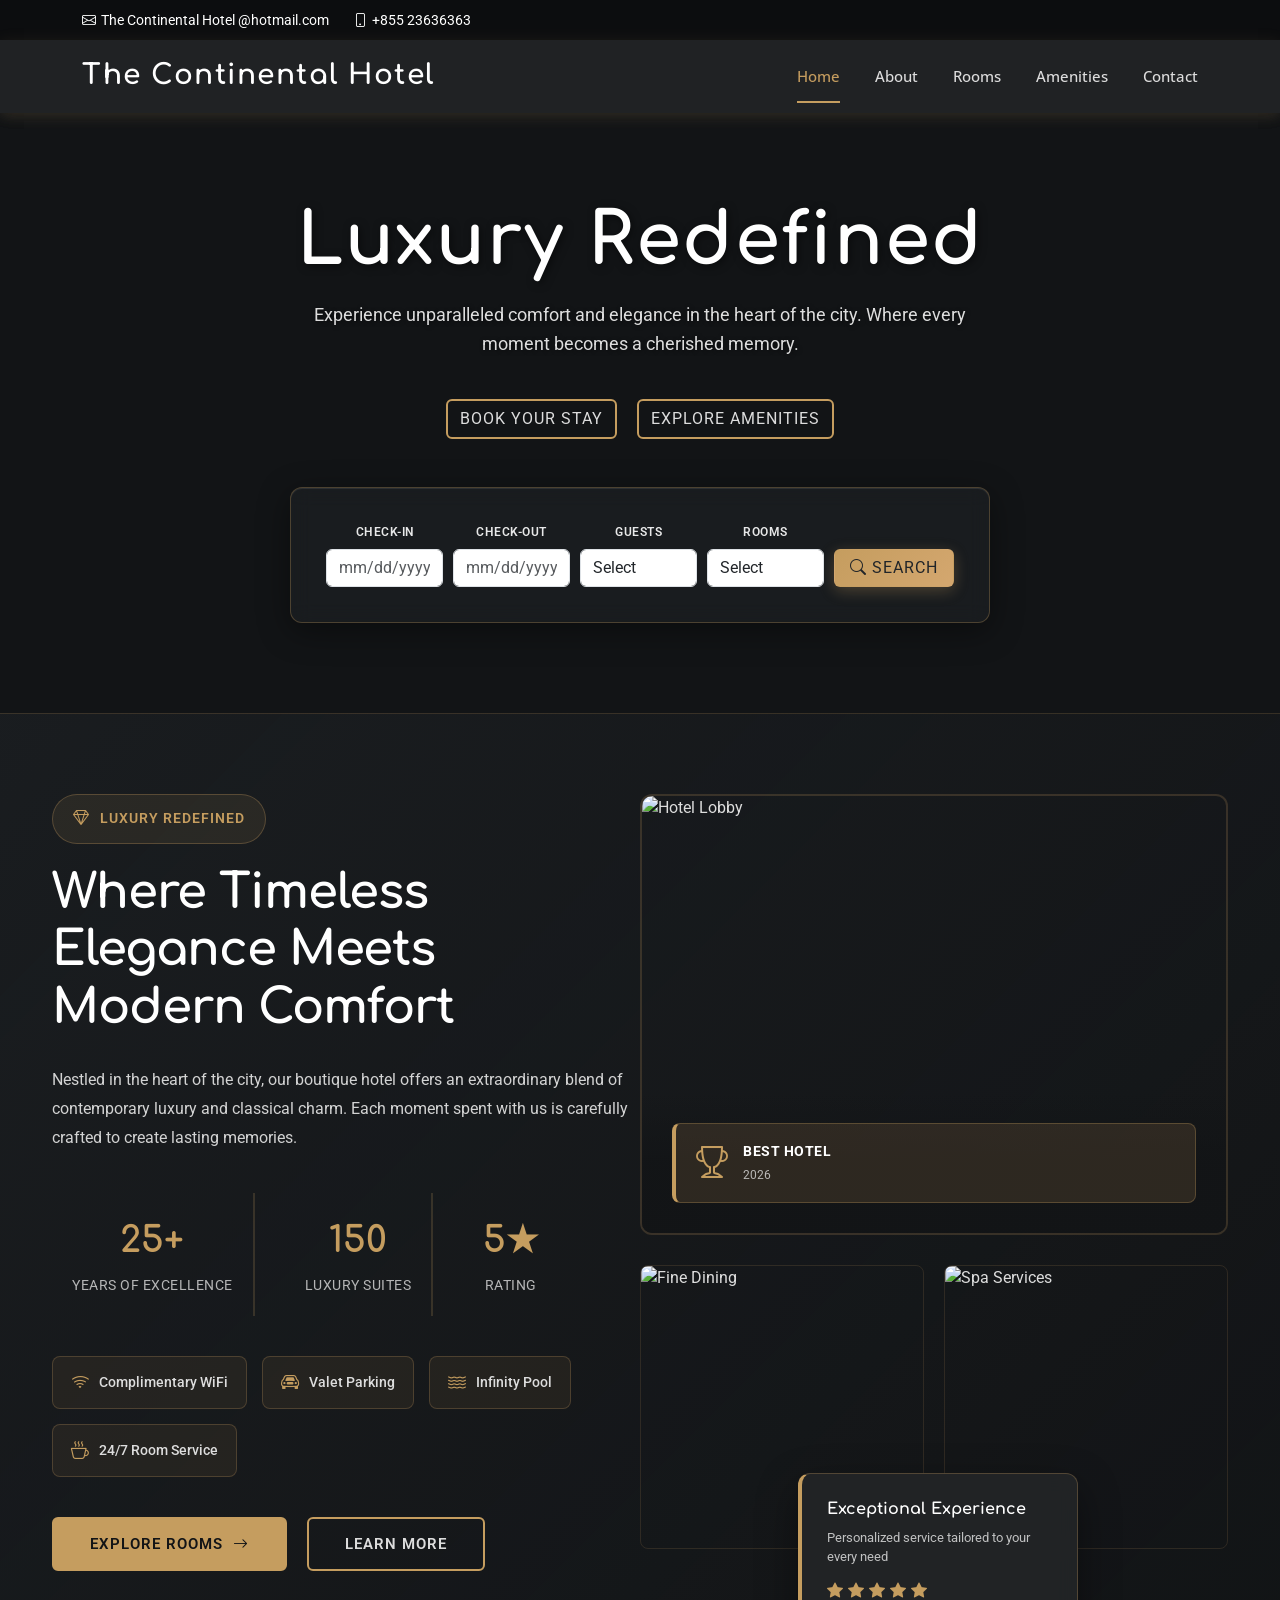
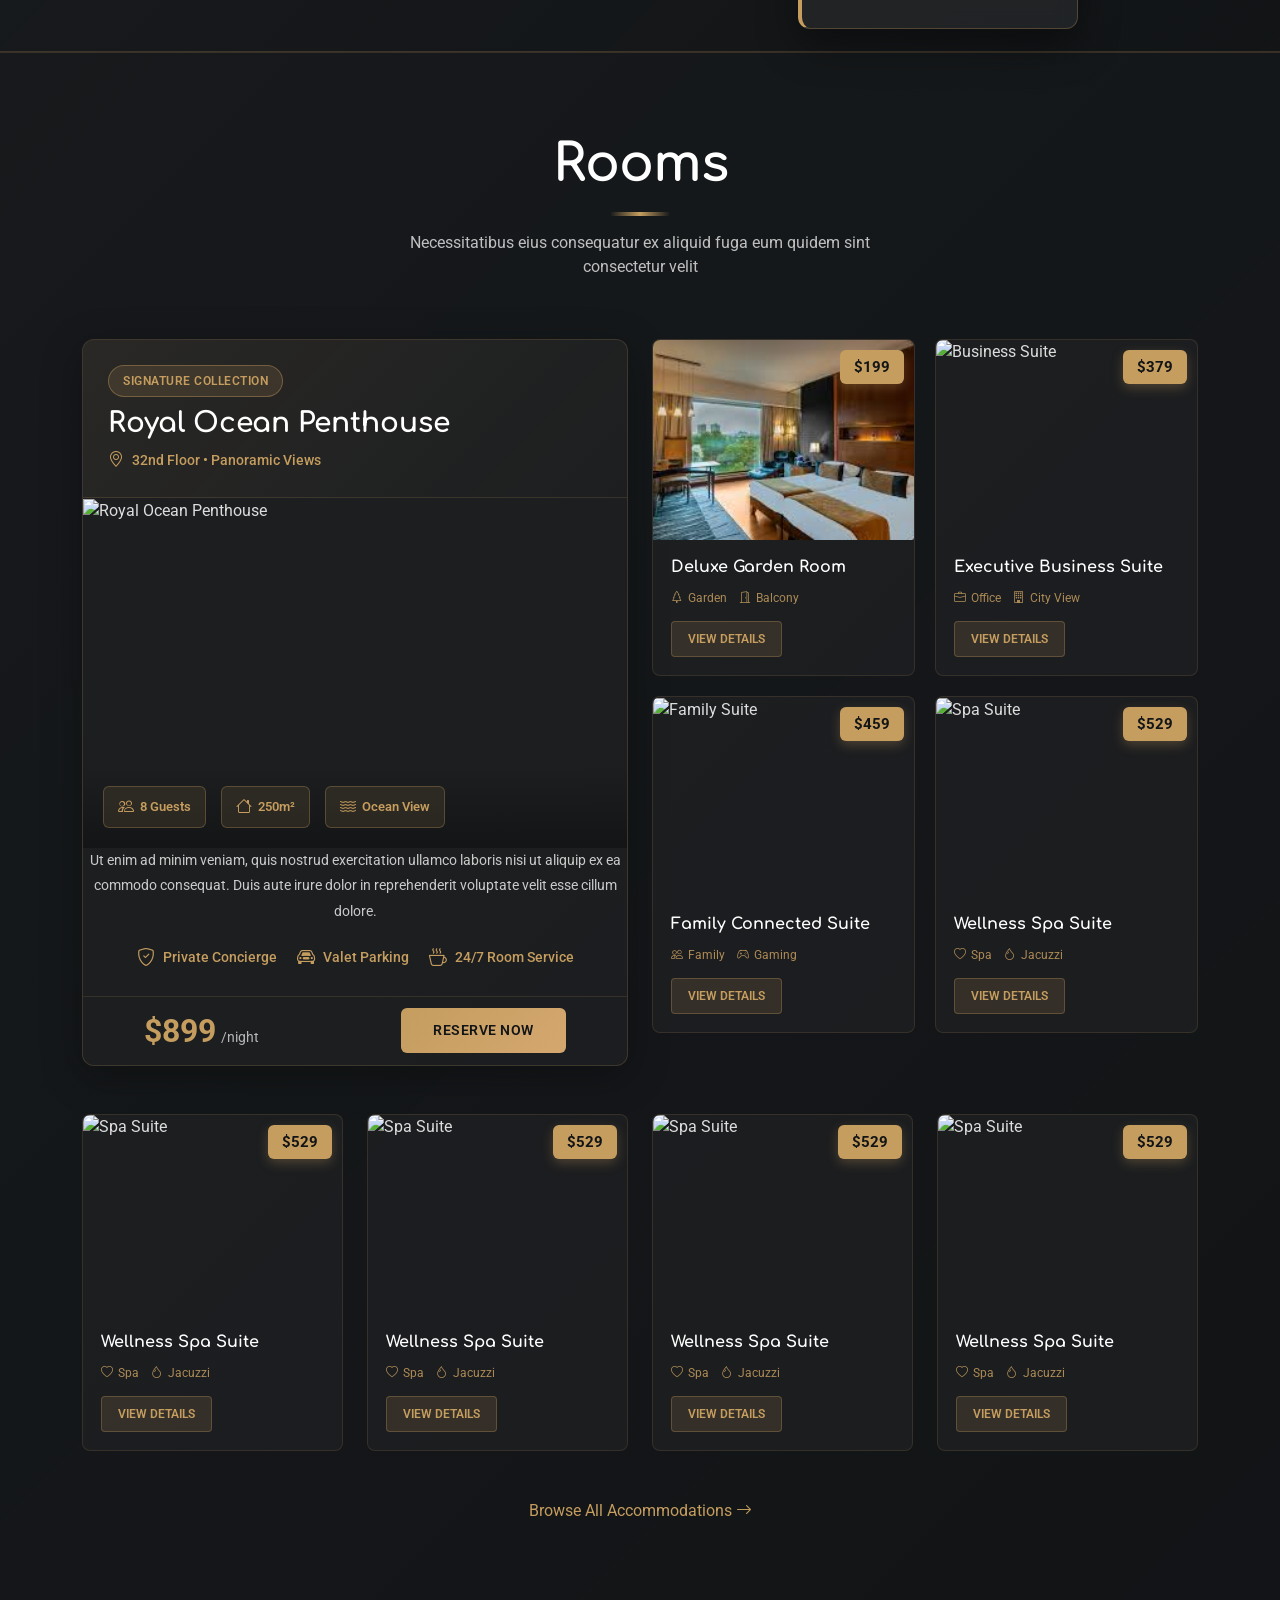
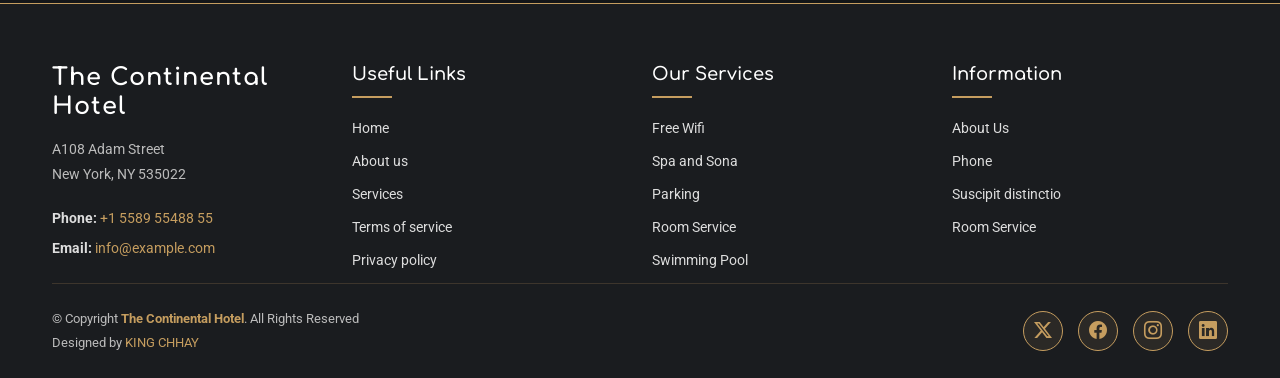
==== commit cea945df: "new update" ====
--- a/index.html
+++ b/index.html
@@ -7,6 +7,7 @@
   <title>Home Pages</title>
   <link rel="stylesheet" href="assets/css/style.css">
   <link rel="stylesheet" href="assets/bootstrap/css/bootstrap.css">
+  <link rel="stylesheet" href="assets/css/navbar.css">
   <link rel="stylesheet" href="https://cdn.jsdelivr.net/npm/bootstrap-icons@1.11.0/font/bootstrap-icons.css">
   <link rel="stylesheet" href="chrome-extension://b9320cb4-3119-4d77-bf0e-43c41239dc2c/app/content-style.css">
   <link href="assets/img/apple-touch-icon.png" rel="apple-touch-icon">
--- a/assets/css/style.css
+++ b/assets/css/style.css
@@ -222,6 +222,10 @@
   box-shadow: 0 8px 32px rgba(0, 0, 0, 0.4), inset 0 1px 1px rgba(255, 255, 255, 0.1);
   animation: slideUp 0.6s ease-out;
   transition: all 0.3s ease;
+  display: flex;
+  gap: 10px;
+  align-items: flex-end;
+  flex-wrap: wrap;
 }
 
 .booking-form:hover {
@@ -234,6 +238,8 @@
   display: flex;
   flex-direction: column;
   position: relative;
+  flex: 1;
+  min-width: 70px;
 }
 
 .form-group label {
@@ -299,6 +305,7 @@
   box-shadow: 0 4px 15px rgba(197, 157, 95, 0.3);
   text-transform: uppercase;
   letter-spacing: 1px;
+  align-self: flex-end;
 }
 
 .btn-search:hover {
--- a/assets/css/navbar.css
+++ b/assets/css/navbar.css
@@ -0,0 +1,582 @@
+*{
+    margin: 0;
+    padding: 0;
+}
+
+:root {
+  --default-font: "Roboto",  system-ui, -apple-system, "Segoe UI", Roboto, "Helvetica Neue", Arial, "Noto Sans", "Liberation Sans", sans-serif, "Apple Color Emoji", "Segoe UI Emoji", "Segoe UI Symbol", "Noto Color Emoji";
+  --heading-font: "Comfortaa",  sans-serif;
+  --nav-font: "Open Sans",  sans-serif;
+}
+
+:root { 
+  --background-color: #121416; /* Background color for the entire website, including individual sections */
+  --default-color: #dddddd; /* Default color used for the majority of the text content across the entire website */
+  --heading-color: #ffffff; /* Color for headings, subheadings and title throughout the website */
+  --accent-color: #c59d5f; /* Accent color that represents your brand on the website. It's used for buttons, links, and other elements that need to stand out */
+  --surface-color: #222426; /* The surface color is used as a background of boxed elements within sections, such as cards, icon boxes, or other elements that require a visual separation from the global background. */
+  --contrast-color: #ffffff; /* Contrast color for text, ensuring readability against backgrounds of accent, heading, or default colors. */
+}
+
+:root {
+  --nav-color: #dddddd;  /* The default color of the main navmenu links */
+  --nav-hover-color: #c59d5f; /* Applied to main navmenu links when they are hovered over or active */
+  --nav-mobile-background-color: #292e32; /* Used as the background color for mobile navigation menu */
+  --nav-dropdown-background-color: #292e32; /* Used as the background color for dropdown items that appear when hovering over primary navigation items */
+  --nav-dropdown-color: #dddddd; /* Used for navigation links of the dropdown items in the navigation menu. */
+  --nav-dropdown-hover-color: #c59d5f; /* Similar to --nav-hover-color, this color is applied to dropdown navigation links when they are hovered over. */
+}
+
+/* Color Presets - These classes override global colors when applied to any section or element, providing reuse of the sam color scheme. */
+
+.light-background {
+  --background-color: #191b1e;
+  --surface-color: #40484e;
+}
+
+.dark-background {
+  --background-color: #0c0d0f;
+  --default-color: #ffffff;
+  --heading-color: #ffffff;
+  --surface-color: #222427;
+  --contrast-color: #ffffff;
+}
+body {
+  color: var(--default-color);
+  background-color: var(--background-color);
+  font-family: var(--default-font);
+}
+
+a {
+  color: var(--accent-color);
+  text-decoration: none;
+  transition: 0.3s;
+}
+
+a:hover {
+  color: color-mix(in srgb, var(--accent-color), transparent 25%);
+  text-decoration: none;
+}
+
+h1,
+h2,
+h3,
+h4,
+h5,
+h6 {
+  color: var(--heading-color);
+  font-family: var(--heading-font);
+}
+
+.header {
+  --background-color: #202224;
+  --heading-color: #ffffff;
+  color: var(--default-color);
+  transition: all 0.5s;
+  z-index: 997;
+  background-color: var(--background-color);
+}
+.header .topbar {
+  background-color: var(--background-color);
+  height: 40px;
+  padding: 0;
+  font-size: 14px;
+  transition: all 0.5s;
+}
+.header .topbar .contact-info i {
+  font-style: normal;
+  color: var(--contrast-color);
+}
+.header .topbar .contact-info i a,
+.header .topbar .contact-info i span {
+  padding-left: 5px;
+  color: var(--contrast-color);
+}
+/* ========== NAVBAR STYLING ========== */
+
+.header {
+  position: relative;
+  z-index: 997;
+}
+
+/* Branding Section */
+.branding {
+  background-color: var(--background-color);
+  padding: 15px 0;
+  transition: all 0.3s ease;
+  box-shadow: 0 2px 15px rgba(197, 157, 95, 0.1);
+}
+
+.branding .container {
+  display: flex;
+  align-items: center;
+  justify-content: space-between;
+  flex-wrap: wrap;
+}
+
+.logo {
+  display: flex;
+  align-items: center;
+  text-decoration: none;
+}
+
+.sitename {
+  font-size: 28px;
+  font-weight: 700;
+  color: var(--heading-color);
+  margin: 0;
+  letter-spacing: 1.5px;
+  font-family: var(--heading-font);
+  transition: color 0.3s ease;
+}
+
+.sitename:hover {
+  color: var(--accent-color);
+}
+/* Navigation Menu */
+.navmenu {
+  position: relative;
+}
+
+.navmenu ul {
+  margin: 0;
+  padding: 0;
+  list-style: none;
+  display: flex;
+  gap: 35px;
+  align-items: center;
+}
+
+.navmenu ul li {
+  position: relative;
+}
+
+.navmenu ul li a {
+  display: block;
+  color: var(--nav-color);
+  text-decoration: none;
+  font-family: var(--nav-font);
+  font-size: 15px;
+  font-weight: 500;
+  padding: 10px 0;
+  transition: all 0.3s ease;
+  position: relative;
+}
+
+.navmenu ul li a::after {
+  content: '';
+  position: absolute;
+  bottom: -5px;
+  left: 0;
+  width: 0;
+  height: 2px;
+  background-color: var(--accent-color);
+  transition: width 0.3s ease;
+}
+
+.navmenu ul li a:hover::after,
+.navmenu ul li a.active::after {
+  width: 100%;
+}
+
+.navmenu ul li a:hover {
+  color: var(--accent-color);
+}
+
+.navmenu ul li a.active {
+  color: var(--accent-color);
+}
+
+/* Mobile Navigation Toggle */
+.btn-offcanvas {
+  background: transparent !important;
+  border: none !important;
+  padding: 0 !important;
+  font-size: 28px;
+  color: var(--accent-color);
+  cursor: pointer;
+  transition: all 0.3s ease;
+  display: flex;
+  align-items: center;
+  justify-content: center;
+}
+
+.btn-offcanvas:hover {
+  transform: scale(1.15);
+  color: #d4a76f;
+}
+
+.btn-offcanvas:focus {
+  box-shadow: none !important;
+  outline: none;
+}
+
+/* Offcanvas Styling */
+.offcanvas {
+  background-color: var(--background-color) !important;
+  z-index: 1050;
+}
+
+.offcanvas-header {
+  background: linear-gradient(135deg, rgba(197, 157, 95, 0.1) 0%, rgba(197, 157, 95, 0.05) 100%);
+  border-bottom: 1px solid rgba(197, 157, 95, 0.2);
+  padding: 20px !important;
+}
+
+.offcanvas-title {
+  color: var(--heading-color) !important;
+  font-family: var(--heading-font);
+  font-weight: 700;
+  letter-spacing: 1px;
+  font-size: 20px;
+}
+
+.btn-close {
+  filter: invert(1) !important;
+  opacity: 0.8 !important;
+  transition: all 0.3s ease;
+}
+
+.btn-close:hover {
+  opacity: 1 !important;
+}
+
+.offcanvas-body {
+  padding: 20px 0 !important;
+}
+
+.navbar-nav {
+  list-style: none;
+  padding: 0;
+  margin: 0;
+}
+
+.nav-item {
+  position: relative;
+  margin: 0;
+}
+
+.nav-link {
+  color: var(--nav-color) !important;
+  font-family: var(--nav-font);
+  font-size: 16px;
+  font-weight: 500;
+  padding: 14px 25px !important;
+  text-decoration: none;
+  transition: all 0.3s ease;
+  display: block;
+  border-left: 3px solid transparent;
+  position: relative;
+}
+
+.nav-link:hover {
+  color: var(--accent-color) !important;
+  background-color: rgba(197, 157, 95, 0.08);
+  border-left-color: var(--accent-color);
+  padding-left: 30px !important;
+}
+
+.nav-link.active {
+  color: var(--accent-color) !important;
+  background-color: rgba(197, 157, 95, 0.12);
+  border-left-color: var(--accent-color);
+  font-weight: 600;
+}
+
+/* ========== FOOTER STYLING ========== */
+.footer {
+  background-color: #1a1c1f;
+  color: var(--default-color);
+  padding: 60px 20px 20px;
+  border-top: 1px solid var(--accent-color);
+}
+
+.footer .container {
+  max-width: 1200px;
+  margin: 0 auto;
+}
+
+.footer-section {
+  animation: fadeIn 0.6s ease-in;
+}
+
+.footer-logo {
+  font-size: 24px;
+  font-weight: 700;
+  color: var(--heading-color);
+  margin-bottom: 15px;
+  font-family: var(--heading-font);
+  letter-spacing: 1px;
+}
+
+.footer-address {
+  font-size: 14px;
+  line-height: 1.8;
+  margin-bottom: 20px;
+  color: #bbb;
+}
+
+.footer-contact {
+  font-size: 14px;
+}
+
+.footer-contact p {
+  margin-bottom: 8px;
+  line-height: 1.6;
+}
+
+.footer-contact a {
+  color: var(--accent-color);
+  text-decoration: none;
+  transition: color 0.3s ease;
+}
+
+.footer-contact a:hover {
+  color: #d4a76f;
+}
+
+.footer-title {
+  font-size: 18px;
+  font-weight: 600;
+  color: var(--heading-color);
+  margin-bottom: 20px;
+  font-family: var(--heading-font);
+  position: relative;
+  padding-bottom: 12px;
+}
+
+.footer-title::after {
+  content: '';
+  position: absolute;
+  bottom: 0;
+  left: 0;
+  width: 40px;
+  height: 2px;
+  background-color: var(--accent-color);
+}
+
+.footer-links {
+  list-style: none;
+  margin: 0;
+  padding: 0;
+}
+
+.footer-links li {
+  margin-bottom: 12px;
+}
+
+.footer-links a {
+  color: var(--default-color);
+  text-decoration: none;
+  transition: all 0.3s ease;
+  font-size: 14px;
+  display: block;
+}
+
+.footer-links a:hover {
+  color: var(--accent-color);
+  padding-left: 5px;
+  border-left: 2px solid var(--accent-color);
+}
+
+.footer-bottom {
+  display: flex;
+  justify-content: space-between;
+  align-items: center;
+  padding-top: 20px;
+  border-top: 1px solid rgba(197, 157, 95, 0.2);
+  flex-wrap: wrap;
+  gap: 20px;
+}
+
+.footer-copyright {
+  font-size: 13px;
+  color: #bbb;
+  text-align: left;
+}
+
+.footer-copyright p {
+  margin: 5px 0;
+}
+
+.footer-copyright strong {
+  color: var(--accent-color);
+}
+
+.designer {
+  color: var(--accent-color);
+  cursor: pointer;
+  transition: color 0.3s ease;
+}
+
+.designer:hover {
+  color: #d4a76f;
+}
+
+.footer-socials {
+  display: flex;
+  gap: 15px;
+  justify-content: flex-end;
+}
+
+.social-icon {
+  display: inline-flex;
+  align-items: center;
+  justify-content: center;
+  width: 40px;
+  height: 40px;
+  background-color: rgba(197, 157, 95, 0.1);
+  color: var(--accent-color);
+  border-radius: 50%;
+  font-size: 18px;
+  text-decoration: none;
+  transition: all 0.3s ease;
+  border: 1px solid var(--accent-color);
+}
+
+.social-icon:hover {
+  background-color: var(--accent-color);
+  color: var(--background-color);
+  transform: translateY(-5px);
+  box-shadow: 0 5px 15px rgba(197, 157, 95, 0.3);
+}
+
+@keyframes fadeIn {
+  from {
+    opacity: 0;
+    transform: translateY(20px);
+  }
+  to {
+    opacity: 1;
+    transform: translateY(0);
+  }
+}
+
+/* ========== RESPONSIVE NAVBAR STYLES ========== */
+@media (max-width: 1200px) {
+  .sitename {
+    font-size: 24px;
+  }
+
+  .navmenu ul {
+    gap: 25px;
+  }
+
+  .navmenu ul li a {
+    font-size: 14px;
+  }
+}
+
+@media (max-width: 992px) {
+  .branding {
+    padding: 12px 0;
+  }
+
+  .sitename {
+    font-size: 22px;
+  }
+
+  .navmenu ul {
+    gap: 20px;
+  }
+
+  .navmenu ul li a {
+    font-size: 13px;
+    padding: 8px 0;
+  }
+}
+
+@media (max-width: 768px) {
+  .header .topbar {
+    height: 35px;
+    font-size: 12px;
+  }
+
+  .header .topbar .contact-info i {
+    font-size: 12px;
+  }
+
+  .contact-info a,
+  .contact-info span {
+    font-size: 11px;
+  }
+
+  .branding {
+    padding: 12px 0;
+  }
+
+  .branding .container {
+    flex-wrap: nowrap;
+  }
+
+  .sitename {
+    font-size: 20px;
+    letter-spacing: 0.5px;
+  }
+
+  .navmenu {
+    display: none !important;
+  }
+
+  .btn-offcanvas {
+    font-size: 24px !important;
+  }
+}
+
+@media (max-width: 576px) {
+  .header .topbar {
+    height: 32px;
+    font-size: 11px;
+  }
+
+  .header .topbar .contact-info {
+    flex-wrap: wrap;
+    gap: 10px;
+  }
+
+  .header .topbar .contact-info i {
+    font-size: 11px;
+  }
+
+  .header .topbar .contact-info i a,
+  .header .topbar .contact-info i span {
+    font-size: 10px;
+    padding-left: 3px;
+  }
+
+  .header .topbar .contact-info i.ms-4 {
+    margin-left: 8px !important;
+  }
+
+  .branding {
+    padding: 10px 0;
+  }
+
+  .sitename {
+    font-size: 18px;
+    letter-spacing: 0px;
+  }
+
+  .btn-offcanvas {
+    font-size: 22px !important;
+  }
+
+  .offcanvas-title {
+    font-size: 18px;
+  }
+
+  .nav-link {
+    font-size: 14px;
+    padding: 12px 20px !important;
+  }
+
+  .footer-socials {
+    justify-content: center;
+    width: 100%;
+  }
+
+  .footer-copyright {
+    text-align: center;
+    width: 100%;
+  }
+}
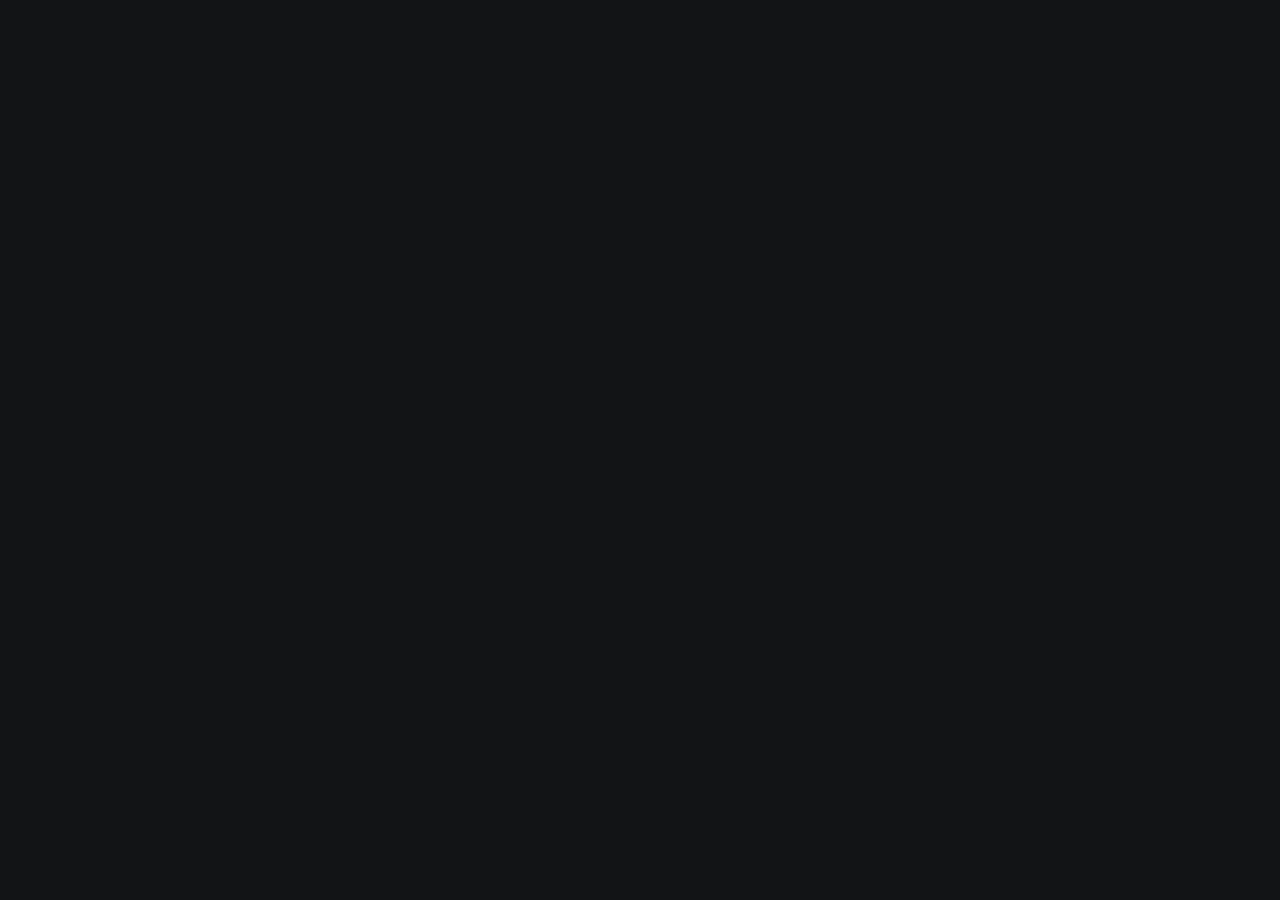
==== commit a2f3b75e: "Merge branch 'main' into Kimchhay" ====
--- a/index.html
+++ b/index.html
@@ -17,528 +17,12 @@
     href="https://fonts.googleapis.com/css2?family=Roboto:ital,wght@0,100;0,300;0,400;0,500;0,700;0,900;1,100;1,300;1,400;1,500;1,700;1,900&amp;family=Open+Sans:ital,wght@0,300;0,400;0,500;0,600;0,700;0,800;1,300;1,400;1,500;1,600;1,700;1,800&amp;family=Comfortaa:wght@300;400;500;600;700&amp;display=swap"
     rel="stylesheet">
 </head>
-<header id="header" class="header sticky-top">
-
-  <div class="topbar d-flex align-items-center dark-background">
-    <div class="container d-flex justify-content-center justify-content-md-between">
-      <div class="contact-info d-flex align-items-center">
-        <i class="bi bi-envelope d-flex align-items-center"><a href="mailto:contact@example.com">The Continental Hotel
-            @hotmail.com</a></i>
-        <i class="bi bi-phone d-flex align-items-center ms-4"><span>+855 23636363</span></i>
-      </div>
-    </div>
-  </div>
-  <div class="branding d-flex align-items-cente">
-    <div class="container position-relative d-flex align-items-center justify-content-between">
-      <a href="index.html" class="logo d-flex align-items-center">
-        <h1 class="sitename">The Continental Hotel</h1>
-      </a>
-
-      <nav id="navmenu" class="navmenu">
-        <ul>
-          <li><a href="index.html" class="active">Home</a></li>
-          <li><a href="pages/About.html">About</a></li>
-          <li><a href="pages/Rooms.html">Rooms</a></li>
-          <li><a href="pages/Amenities.html">Amenities</a></li>
-          <li><a href="pages/contact.html">Contact</a></li>
-        </ul>
-        <i class="mobile-nav-toggle d-xl-none bi bi-list"></i>
-      </nav>
-
-    </div>
-
-  </div>
-
-</header>
 
 <body>
-  <section class="hero-section">
-    <video class="hero-video" autoplay muted loop>
-      <source src="assets/images/video.mp4" type="video/mp4">
-    </video>
-    <div class="hero-overlay"></div>
-    <div class="hero-content">
-      <h1 class="hero-title">Luxury Redefined</h1>
-      <p class="hero-subtitle">Experience unparalleled comfort and elegance in the heart of the city. Where every moment
-        becomes a cherished memory.</p>
-      <div class="hero-buttons">
-        <a href="pages/Booking.html" class="btn btn-gold">BOOK YOUR STAY</a>
-        <a href="pages/Amentites.html" class="btn btn-gold">EXPLORE AMENITIES</a>
-      </div>
-      <div class="mt-5 booking-form">
-        <div class="form-group">
-          <label for="checkin">Check-in</label>
-          <input type="text" id="checkin" class="form-control" placeholder="mm/dd/yyyy">
-        </div>
-        <div class="form-group">
-          <label for="checkout">Check-out</label>
-          <input type="text" id="checkout" class="form-control" placeholder="mm/dd/yyyy">
-        </div>
-        <div class="form-group">
-          <label for="guests">Guests</label>
-          <select id="guests" class="form-control">
-            <option>Select</option>
-            <option>1 Guest</option>
-            <option>2 Guests</option>
-            <option>3 Guests</option>
-            <option>4+ Guests</option>
-          </select>
-        </div>
-        <div class="form-group">
-          <label for="rooms">Rooms</label>
-          <select id="rooms" class="form-control">
-            <option>Select</option>
-            <option>1 Room</option>
-            <option>2 Rooms</option>
-            <option>3 Rooms</option>
-            <option>4+ Rooms</option>
-          </select>
-        </div>
-        <button class="btn btn-search"><i class="bi bi-search"></i> Search</button>
-      </div>
-    </div>
-
-  </section>
-
-
-<section id="about-home" class="about-home section">
-
-      <div class="container aos-init aos-animate" data-aos="fade-up" data-aos-delay="100">
-
-        <div class="row g-0">
-
-          <div class="col-lg-6 aos-init aos-animate" data-aos="fade-right" data-aos-delay="200">
-            <div class="content-wrapper">
-              <div class="section-badge">
-                <i class="bi bi-gem"></i>
-                <span>Luxury Redefined</span>
-              </div>
-
-              <h2>Where Timeless Elegance Meets Modern Comfort</h2>
-
-              <p>Nestled in the heart of the city, our boutique hotel offers an extraordinary blend of contemporary luxury and classical charm. Each moment spent with us is carefully crafted to create lasting memories.</p>
-
-              <div class="highlight-stats">
-                <div class="stat-item">
-                  <div class="stat-number">25+</div>
-                  <div class="stat-label">Years of Excellence</div>
-                </div>
-                <div class="stat-item">
-                  <div class="stat-number">150</div>
-                  <div class="stat-label">Luxury Suites</div>
-                </div>
-                <div class="stat-item">
-                  <div class="stat-number">5★</div>
-                  <div class="stat-label">Rating</div>
-                </div>
-              </div>
-
-              <div class="amenities-list">
-                <div class="amenity-tag">
-                  <i class="bi bi-wifi"></i>
-                  <span>Complimentary WiFi</span>
-                </div>
-                <div class="amenity-tag">
-                  <i class="bi bi-car-front"></i>
-                  <span>Valet Parking</span>
-                </div>
-                <div class="amenity-tag">
-                  <i class="bi bi-water"></i>
-                  <span>Infinity Pool</span>
-                </div>
-                <div class="amenity-tag">
-                  <i class="bi bi-cup-hot"></i>
-                  <span>24/7 Room Service</span>
-                </div>
-              </div>
-
-              <div class="cta-group">
-                <a href="rooms.html" class="btn-primary">
-                  <span>Explore Rooms</span>
-                  <i class="bi bi-arrow-right"></i>
-                </a>
-                <a href="about.html" class="btn-outline">Learn More</a>
-              </div>
-            </div>
-          </div><!-- End Content -->
-
-          <div class="col-lg-6 aos-init aos-animate" data-aos="fade-left" data-aos-delay="300">
-            <div class="visual-section">
-              <div class="main-image-container">
-                <img src="https://www.hilton.com/im/en/KULHIHI/14822791/spa-treatment-session.jpg?impolicy=crop&cw=4500&ch=3000&gravity=NorthWest&xposition=5&yposition=0&rw=768&rh=512" alt="Hotel Lobby" class="main-image">
-                <div class="image-overlay-content">
-                  <div class="award-badge">
-                    <div class="award-icon">
-                      <i class="bi bi-trophy"></i>
-                    </div>
-                    <div class="award-text">
-                      <span class="award-title">Best Hotel</span>
-                      <span class="award-year">2026</span>
-                    </div>
-                  </div>
-                </div>
-              </div>
-
-              <div class="secondary-images">
-                <div class="secondary-image">
-                  <img src="https://www.glion.edu/_next/image/?url=https%3A%2F%2Fwp-headless.elca-cloud.com%2Fglion%2Fwp-content%2Fuploads%2Fsites%2F2%2F2025%2F05%2FWhat-is-considered-fine-dining-1-1024x575.jpg&w=2000&q=60" alt="Fine Dining" class="img-fluid">
-                </div>
-                <div class="secondary-image">
-                  <img src="https://assets.cntraveller.in/photos/60b9f3b01fa22668f0258fb5/4:3/w_1024,h_768,c_limit/ESPA%20at%20The%20Leela%20Palace%20Udaipur-1155175831-1366x768.jpg" alt="Spa Services" class="img-fluid">
-                </div>
-              </div>
-
-              <div class="floating-experience">
-                <div class="experience-content">
-                  <h4>Exceptional Experience</h4>
-                  <p>Personalized service tailored to your every need</p>
-                  <div class="rating-stars">
-                    <i class="bi bi-star-fill"></i>
-                    <i class="bi bi-star-fill"></i>
-                    <i class="bi bi-star-fill"></i>
-                    <i class="bi bi-star-fill"></i>
-                    <i class="bi bi-star-fill"></i>
-                  </div>
-                </div>
-              </div>
-            </div>
-          </div>
-
-        </div>
-
-      </div>
-
-    </section>
-    <section id="rooms-showcase" class="rooms-showcase section">
-
-      <!-- Section Title -->
-      <div class="container section-title aos-init aos-animate" data-aos="fade-up">
-        <h2>Rooms</h2>
-        <p>Necessitatibus eius consequatur ex aliquid fuga eum quidem sint consectetur velit</p>
-      </div><!-- End Section Title -->
-
-      <div class="container aos-init aos-animate" data-aos="fade-up" data-aos-delay="100">
-
-        <div class="row gy-4">
-          <div class="col-lg-6 aos-init aos-animate" data-aos="zoom-in" data-aos-delay="200">
-            <div class="featured-suite-container">
-              <div class="suite-header">
-                <div class="suite-category">
-                  <span class="category-pill">Signature Collection</span>
-                </div>
-                <div class="suite-title">
-                  <h3>Royal Ocean Penthouse</h3>
-                  <div class="suite-location">
-                    <i class="bi bi-geo-alt"></i>
-                    <span>32nd Floor • Panoramic Views</span>
-                  </div>
-                </div>
-              </div>
-
-              <div class="suite-image-wrapper">
-                <img src="https://www.tourism-review.com/temp/aktualita-detail-center_tmb_3169.jpg" alt="Royal Ocean Penthouse" class="img-fluid">
-                <div class="suite-overlay">
-                  <div class="suite-specs-row">
-                    <div class="spec-badge">
-                      <i class="bi bi-people"></i>
-                      <span>8 Guests</span>
-                    </div>
-                    <div class="spec-badge">
-                      <i class="bi bi-house"></i>
-                      <span>250m²</span>
-                    </div>
-                    <div class="spec-badge">
-                      <i class="bi bi-water"></i>
-                      <span>Ocean View</span>
-                    </div>
-                  </div>
-                </div>
-              </div>
-
-              <div class="suite-info">
-                <p class="suite-description">Ut enim ad minim veniam, quis nostrud exercitation ullamco laboris nisi ut aliquip ex ea commodo consequat. Duis aute irure dolor in reprehenderit voluptate velit esse cillum dolore.</p>
-
-                <div class="suite-highlights">
-                  <div class="highlight-item">
-                    <i class="bi bi-shield-check"></i>
-                    <span>Private Concierge</span>
-                  </div>
-                  <div class="highlight-item">
-                    <i class="bi bi-car-front"></i>
-                    <span>Valet Parking</span>
-                  </div>
-                  <div class="highlight-item">
-                    <i class="bi bi-cup-hot"></i>
-                    <span>24/7 Room Service</span>
-                  </div>
-                </div>
-
-                <div class="suite-booking">
-                  <div class="pricing-info">
-                    <span class="rate">$899</span>
-                    <span class="period">/night</span>
-                  </div>
-                  <a href="room-details.html" class="reserve-btn">Reserve Now</a>
-                </div>
-              </div>
-            </div>
-          </div><!-- End Featured Suite -->
-
-          <div class="col-lg-6">
-            <div class="room-selection-grid">
-
-              <div class="selection-item aos-init aos-animate" data-aos="slide-up" data-aos-delay="250">
-                <div class="item-image">
-                  <img src="[data-uri]" alt="Deluxe Room" class="img-fluid">
-                  <div class="price-overlay">$199</div>
-                </div>
-                <div class="item-details">
-                  <h5>Deluxe Garden Room</h5>
-                  <div class="room-features">
-                    <span><i class="bi bi-tree"></i>Garden</span>
-                    <span><i class="bi bi-door-open"></i>Balcony</span>
-                  </div>
-                  <a href="room-details.html" class="view-btn">View Details</a>
-                </div>
-              </div><!-- End Selection Item -->
-
-              <div class="selection-item aos-init aos-animate" data-aos="slide-up" data-aos-delay="300">
-                <div class="item-image">
-                  <img src="https://www.swissotel.com/assets/0/92/2119/2178/2217/2219/6442451722/e2732923-e742-41a2-890a-179f938838ee.jpg" alt="Business Suite" class="img-fluid">
-                  <div class="price-overlay">$379</div>
-                </div>
-                <div class="item-details">
-                  <h5>Executive Business Suite</h5>
-                  <div class="room-features">
-                    <span><i class="bi bi-briefcase"></i>Office</span>
-                    <span><i class="bi bi-building"></i>City View</span>
-                  </div>
-                  <a href="room-details.html" class="view-btn">View Details</a>
-                </div>
-              </div><!-- End Selection Item -->
-
-              <div class="selection-item aos-init aos-animate" data-aos="slide-up" data-aos-delay="350">
-                <div class="item-image">
-                  <img src="https://hotelroyalsignature.com/wp-content/uploads/2023/08/family-suite-room-interior-deluxe-twin-2.jpg" alt="Family Suite" class="img-fluid">
-                  <div class="price-overlay">$459</div>
-                </div>
-                <div class="item-details">
-                  <h5>Family Connected Suite</h5>
-                  <div class="room-features">
-                    <span><i class="bi bi-people"></i>Family</span>
-                    <span><i class="bi bi-controller"></i>Gaming</span>
-                  </div>
-                  <a href="room-details.html" class="view-btn">View Details</a>
-                </div>
-              </div><!-- End Selection Item -->
-
-              <div class="selection-item aos-init aos-animate" data-aos="slide-up" data-aos-delay="400">
-                <div class="item-image">
-                  <img src="https://www.abinea.com/fileadmin/_processed_/9/f/csm_Top_Stage_Spa_2bf2fd47d2.jpg" alt="Spa Suite" class="img-fluid">
-                  <div class="price-overlay">$529</div>
-                </div>
-                <div class="item-details">
-                  <h5>Wellness Spa Suite</h5>
-                  <div class="room-features">
-                    <span><i class="bi bi-heart"></i>Spa</span>
-                    <span><i class="bi bi-droplet"></i>Jacuzzi</span>
-                  </div>
-                  <a href="room-details.html" class="view-btn">View Details</a>
-                </div>
-              </div><!-- End Selection Item -->
-
-            </div>
-          </div>
-
-        </div>
-
-        <div class="row accommodation-overview mt-5">
-          <div class="col-lg-3 col-6 aos-init aos-animate" data-aos="fade-up" data-aos-delay="450">
-               <div class="selection-item aos-init aos-animate" data-aos="slide-up" data-aos-delay="400">
-                <div class="item-image">
-                  <img src="https://www.abinea.com/fileadmin/_processed_/9/f/csm_Top_Stage_Spa_2bf2fd47d2.jpg" alt="Spa Suite" class="img-fluid">
-                  <div class="price-overlay">$529</div>
-                </div>
-                <div class="item-details">
-                  <h5>Wellness Spa Suite</h5>
-                  <div class="room-features">
-                    <span><i class="bi bi-heart"></i>Spa</span>
-                    <span><i class="bi bi-droplet"></i>Jacuzzi</span>
-                  </div>
-                  <a href="room-details.html" class="view-btn">View Details</a>
-                </div>
-              </div>
-          </div><!-- End Overview Card -->
-
-          <div class="col-lg-3 col-6 aos-init aos-animate" data-aos="fade-up" data-aos-delay="500">
-              <div class="selection-item aos-init aos-animate" data-aos="slide-up" data-aos-delay="400">
-                <div class="item-image">
-                  <img src="https://www.abinea.com/fileadmin/_processed_/9/f/csm_Top_Stage_Spa_2bf2fd47d2.jpg" alt="Spa Suite" class="img-fluid">
-                  <div class="price-overlay">$529</div>
-                </div>
-                <div class="item-details">
-                  <h5>Wellness Spa Suite</h5>
-                  <div class="room-features">
-                    <span><i class="bi bi-heart"></i>Spa</span>
-                    <span><i class="bi bi-droplet"></i>Jacuzzi</span>
-                  </div>
-                  <a href="room-details.html" class="view-btn">View Details</a>
-                </div>
-              </div>
-          </div><!-- End Overview Card -->
-
-          <div class="col-lg-3 col-6" data-aos="fade-up" data-aos-delay="550">
-              <div class="selection-item aos-init aos-animate" data-aos="slide-up" data-aos-delay="400">
-                <div class="item-image">
-                  <img src="https://www.abinea.com/fileadmin/_processed_/9/f/csm_Top_Stage_Spa_2bf2fd47d2.jpg" alt="Spa Suite" class="img-fluid">
-                  <div class="price-overlay">$529</div>
-                </div>
-                <div class="item-details">
-                  <h5>Wellness Spa Suite</h5>
-                  <div class="room-features">
-                    <span><i class="bi bi-heart"></i>Spa</span>
-                    <span><i class="bi bi-droplet"></i>Jacuzzi</span>
-                  </div>
-                  <a href="room-details.html" class="view-btn">View Details</a>
-                </div>
-              </div>
-          </div><!-- End Overview Card -->
-
-          <div class="col-lg-3 col-6 aos-init aos-animate" data-aos="fade-up" data-aos-delay="600">
-              <div class="selection-item aos-init aos-animate" data-aos="slide-up" data-aos-delay="400">
-                <div class="item-image">
-                  <img src="https://www.abinea.com/fileadmin/_processed_/9/f/csm_Top_Stage_Spa_2bf2fd47d2.jpg" alt="Spa Suite" class="img-fluid">
-                  <div class="price-overlay">$529</div>
-                </div>
-                <div class="item-details">
-                  <h5>Wellness Spa Suite</h5>
-                  <div class="room-features">
-                    <span><i class="bi bi-heart"></i>Spa</span>
-                    <span><i class="bi bi-droplet"></i>Jacuzzi</span>
-                  </div>
-                  <a href="room-details.html" class="view-btn">View Details</a>
-                </div>
-              </div>
-          </div>
-        </div>
-
-        <div class="text-center mt-5 aos-init aos-animate" data-aos="fade-up" data-aos-delay="750">
-          <a href="rooms.html" class="explore-rooms-btn">
-            <span>Browse All Accommodations</span>
-            <i class="bi bi-arrow-right"></i>
-          </a>
-        </div>
-
-      </div>
-
-    </section>
-  <!-- Footer -->
-  <footer class="footer">
-    <div class="container">
-      <div class="row g-4">
-        <!-- Company Info -->
-        <div class="col-12 col-md-6 col-lg-3 footer-section footer-about">
-          <h3 class="footer-logo">The Continental Hotel</h3>
-          <p class="footer-address">A108 Adam Street<br>New York, NY 535022</p>
-          <div class="footer-contact">
-            <p><strong>Phone:</strong> <a href="tel:+15589554888">+1 5589 55488 55</a></p>
-            <p><strong>Email:</strong> <a href="mailto:info@example.com">info@example.com</a></p>
-          </div>
-        </div>
-
-        <!-- Useful Links -->
-        <div class="col-12 col-md-6 col-lg-3 footer-section">
-          <h4 class="footer-title">Useful Links</h4>
-          <ul class="footer-links">
-            <li><a href="index.html">Home</a></li>
-            <li><a href="pages/About.html">About us</a></li>
-            <li><a href="pages/Amentites.html">Services</a></li>
-            <li><a href="#">Terms of service</a></li>
-            <li><a href="#">Privacy policy</a></li>
-          </ul>
-        </div>
-
-        <!-- Our Services -->
-        <div class="col-12 col-md-6 col-lg-3 footer-section">
-          <h4 class="footer-title">Our Services</h4>
-          <ul class="footer-links">
-            <li><a href="#">Free Wifi</a></li>
-            <li><a href="#">Spa and Sona</a></li>
-            <li><a href="#">Parking</a></li>
-            <li><a href="#">Room Service</a></li>
-            <li><a href="#">Swimming Pool</a></li>
-          </ul>
-        </div>
-
-        <!-- Information -->
-        <div class="col-12 col-md-6 col-lg-3 footer-section">
-          <h4 class="footer-title">Information</h4>
-          <ul class="footer-links">
-            <li><a href="#">About Us</a></li>
-            <li><a href="#">Phone</a></li>
-            <li><a href="#">Suscipit distinctio</a></li>
-            <li><a href="#">Room Service</a></li>
-          </ul>
-        </div>
-      </div>
-
-      <!-- Footer Bottom -->
-      <div class="footer-bottom">
-        <div class="footer-copyright">
-          <p>&copy; Copyright <strong>The Continental Hotel</strong>. All Rights Reserved</p>
-          <p>Designed by <span class="designer">KING CHHAY</span></p>
-        </div>
-        <div class="footer-socials">
-          <a href="#" class="social-icon" title="Twitter"><i class="bi bi-twitter-x"></i></a>
-          <a href="#" class="social-icon" title="Facebook"><i class="bi bi-facebook"></i></a>
-          <a href="#" class="social-icon" title="Instagram"><i class="bi bi-instagram"></i></a>
-          <a href="#" class="social-icon" title="LinkedIn"><i class="bi bi-linkedin"></i></a>
-        </div>
-      </div>
-    </div>
-  </footer>
-
+    
 </body>
 <script src="assets/bootstrap/js/bootstrap.bundle.min.js"
-  integrity="sha384-FKyoEForCGlyvwx9Hj09JcYn3nv7wiPVlz7YYwJrWVcXK/BmnVDxM+D2scQbITxI" crossorigin="anonymous"></script>
-
-<script>
-  // Mobile Navigation Toggle
-  const mobileNavToggle = document.querySelector('.mobile-nav-toggle');
-  const navmenu = document.querySelector('.navmenu ul');
-  const navLinks = document.querySelectorAll('.navmenu ul li a');
-
-  if (mobileNavToggle) {
-    mobileNavToggle.addEventListener('click', () => {
-      navmenu.classList.toggle('active');
-      mobileNavToggle.classList.toggle('active');
-    });
-
-    // Close menu when a link is clicked
-    navLinks.forEach(link => {
-      link.addEventListener('click', () => {
-        navmenu.classList.remove('active');
-        mobileNavToggle.classList.remove('active');
-      });
-    });
-  }
-
-  // Highlight active link
-  navLinks.forEach(link => {
-    if (link.href === window.location.href) {
-      link.classList.add('active');
-    }
-  });
-
-  // Sticky header effect
-  const header = document.querySelector('.header');
-  window.addEventListener('scroll', () => {
-    if (window.scrollY > 50) {
-      header.style.boxShadow = '0 5px 25px rgba(197, 157, 95, 0.2)';
-    } else {
-      header.style.boxShadow = '0 2px 15px rgba(197, 157, 95, 0.1)';
-    }
-  });
-</script>
+    integrity="sha384-FKyoEForCGlyvwx9Hj09JcYn3nv7wiPVlz7YYwJrWVcXK/BmnVDxM+D2scQbITxI"
+    crossorigin="anonymous"></script>
 
 </html>
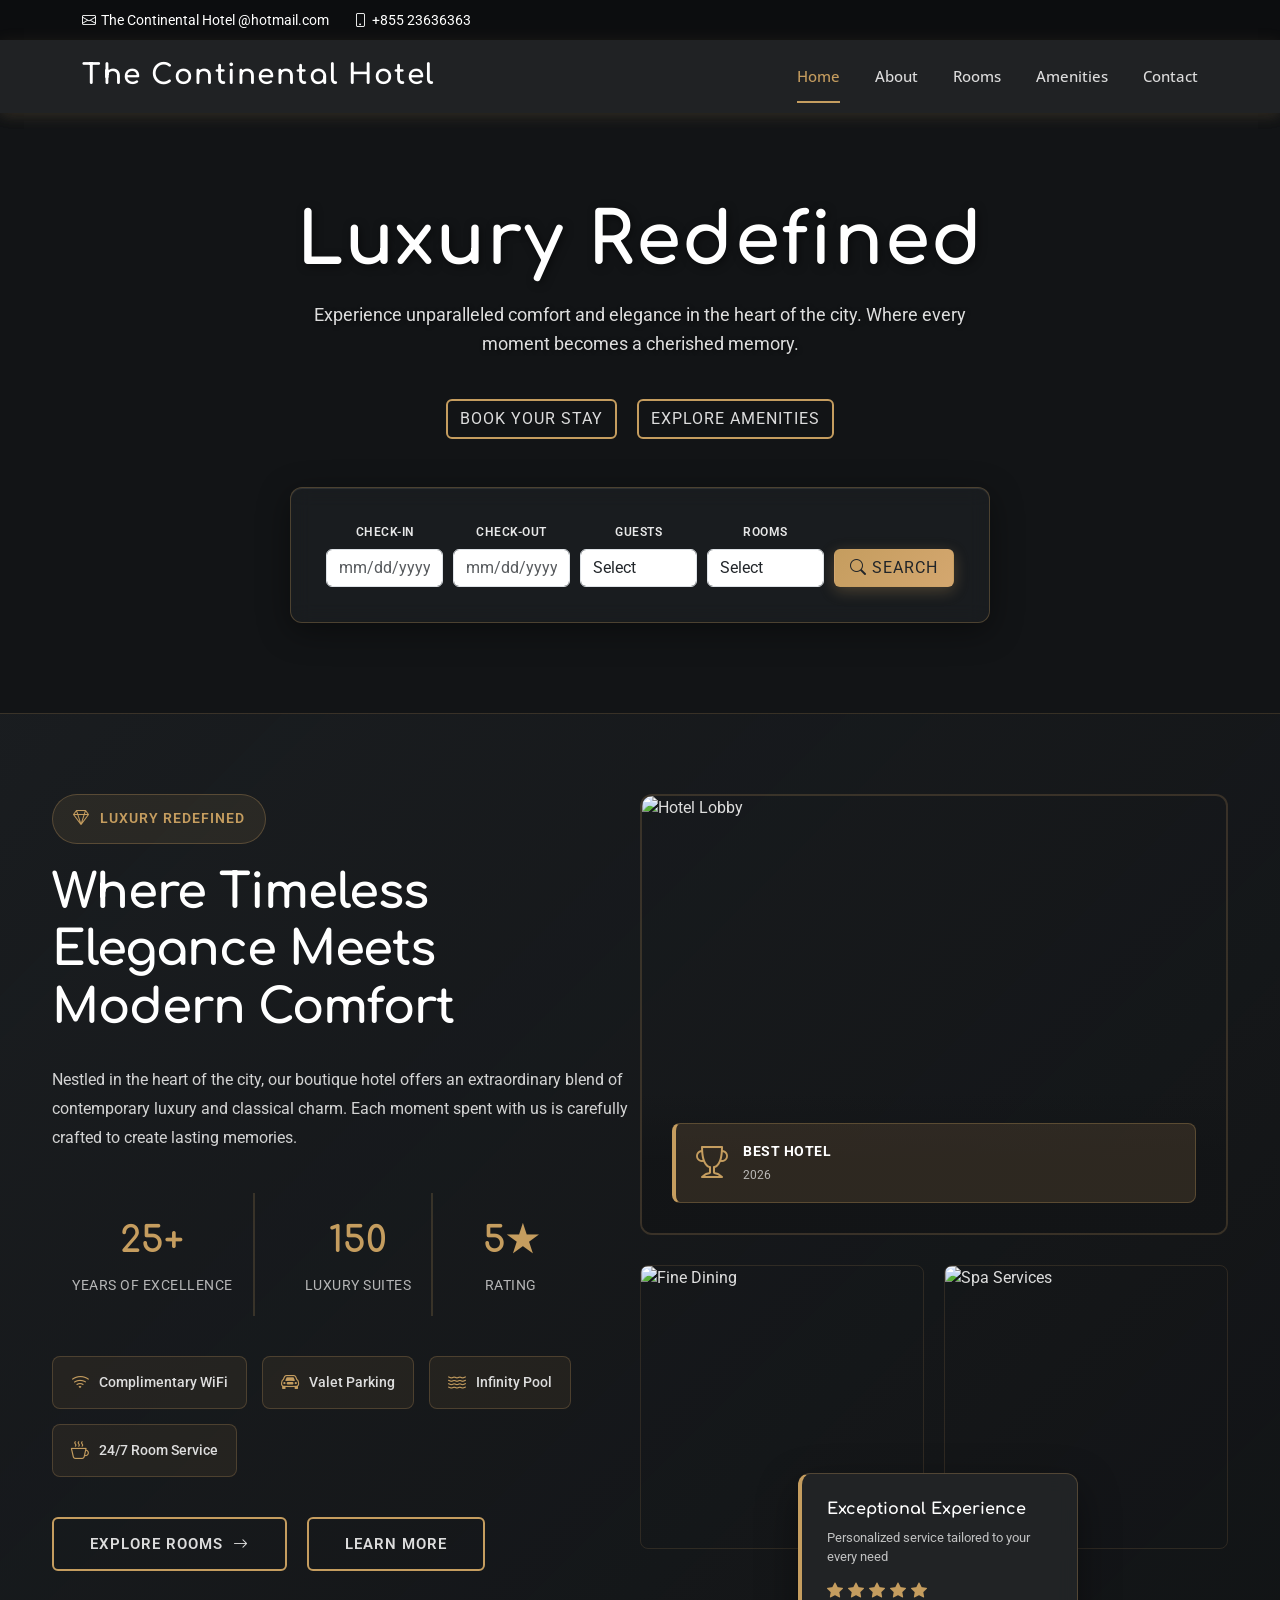
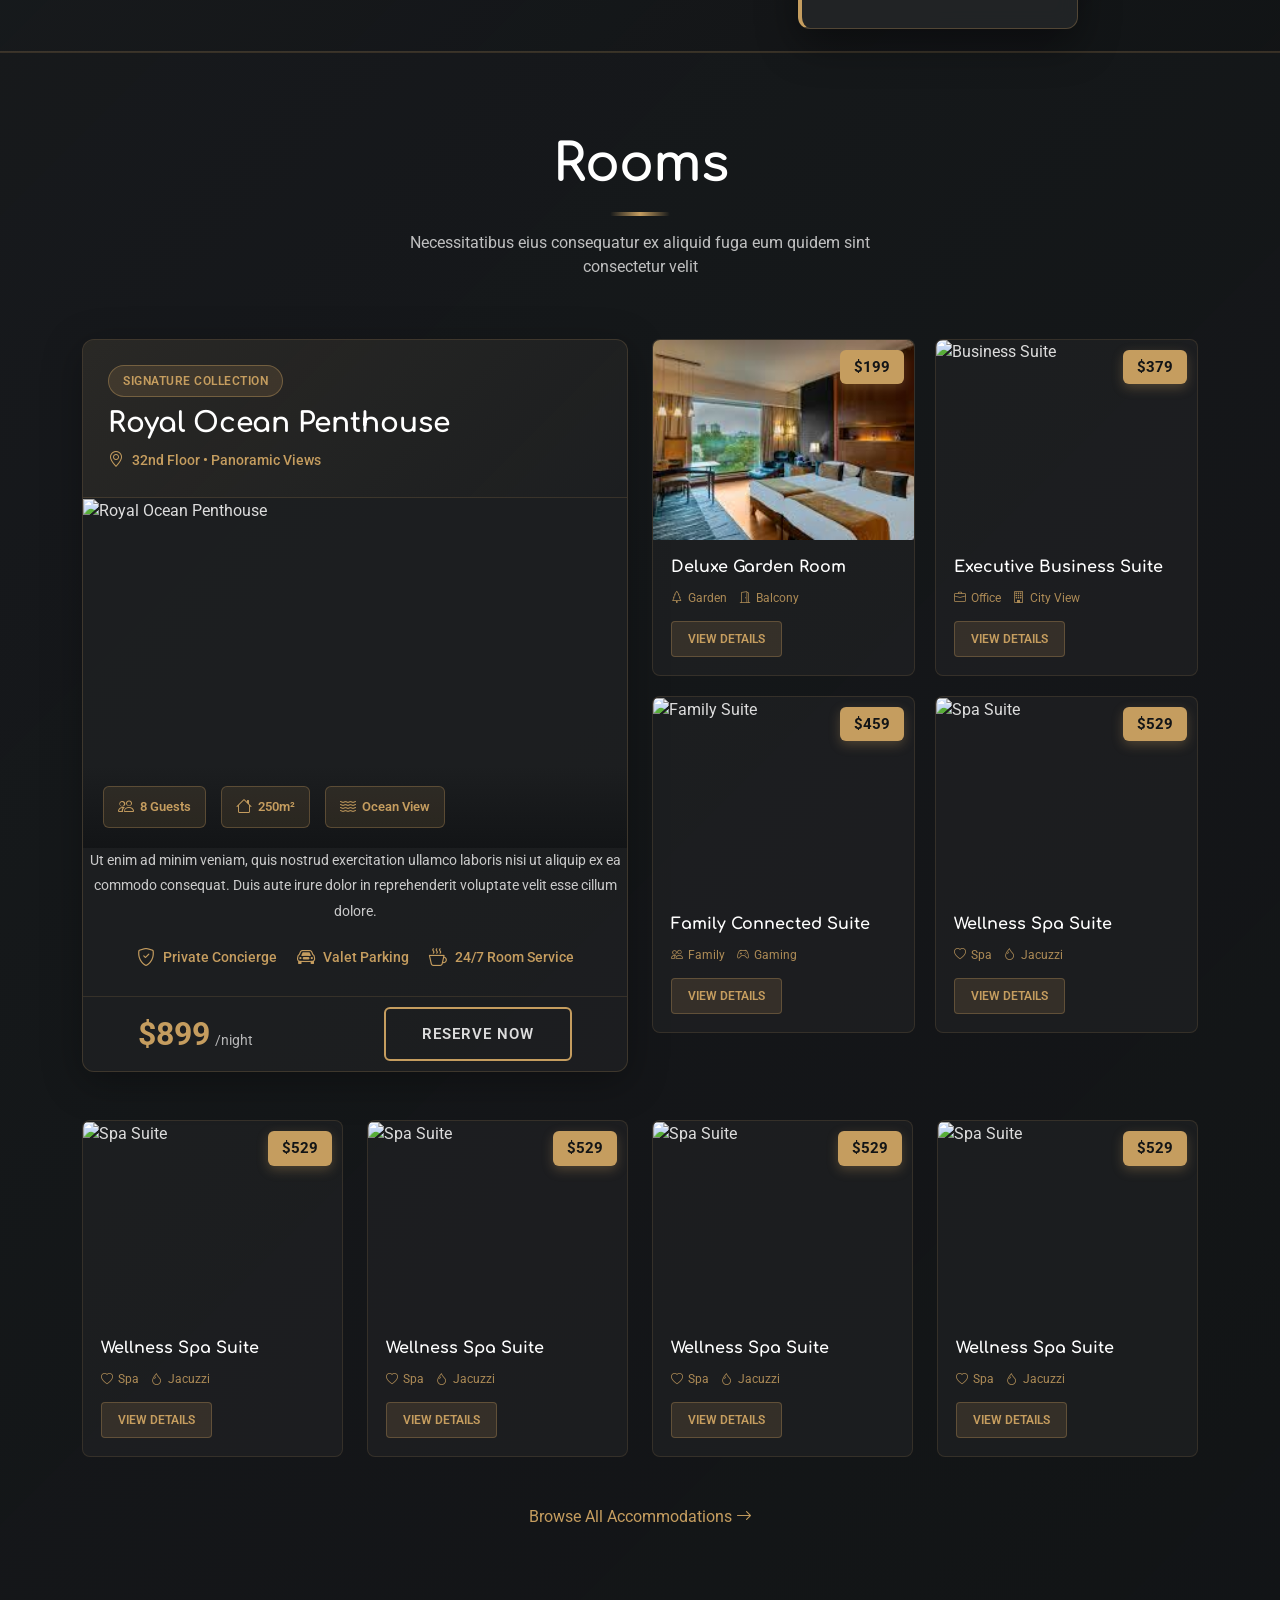
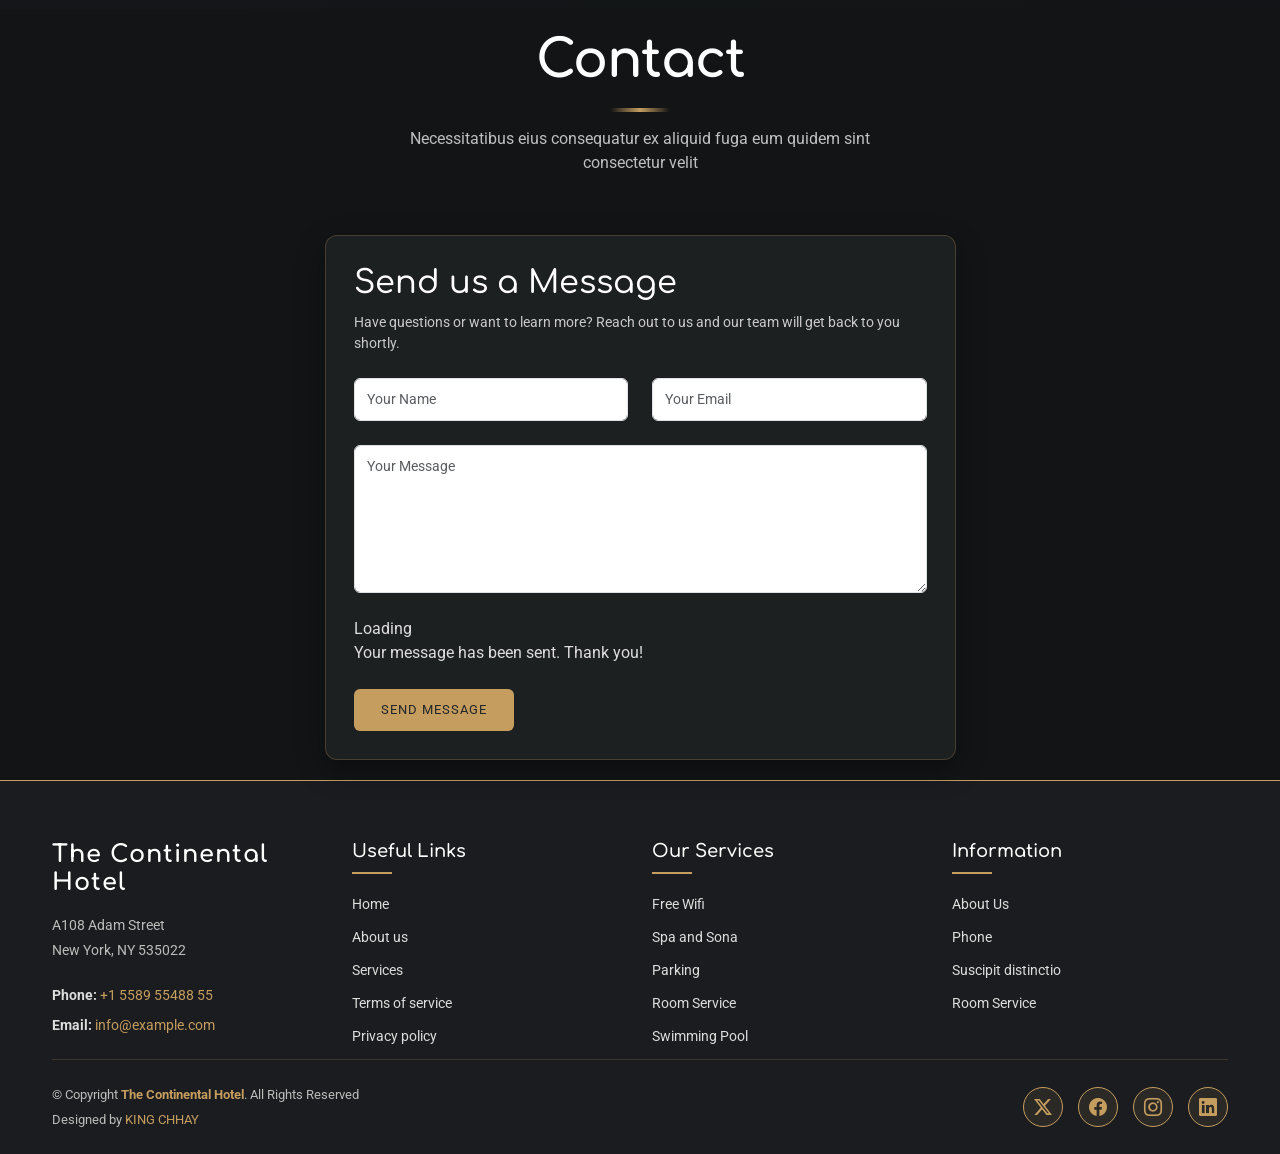
==== commit 6e822e44: "final" ====
--- a/index.html
+++ b/index.html
@@ -17,12 +17,594 @@
     href="https://fonts.googleapis.com/css2?family=Roboto:ital,wght@0,100;0,300;0,400;0,500;0,700;0,900;1,100;1,300;1,400;1,500;1,700;1,900&amp;family=Open+Sans:ital,wght@0,300;0,400;0,500;0,600;0,700;0,800;1,300;1,400;1,500;1,600;1,700;1,800&amp;family=Comfortaa:wght@300;400;500;600;700&amp;display=swap"
     rel="stylesheet">
 </head>
+<header id="header" class="header sticky-top">
+
+  <div class="topbar d-flex align-items-center dark-background">
+    <div class="container d-flex justify-content-center justify-content-md-between">
+      <div class="contact-info d-flex align-items-center">
+        <i class="bi bi-envelope d-flex align-items-center"><a href="mailto:contact@example.com">The Continental Hotel
+            @hotmail.com</a></i>
+        <i class="bi bi-phone d-flex align-items-center ms-4"><span>+855 23636363</span></i>
+      </div>
+    </div>
+  </div>
+  <div class="branding d-flex align-items-cente">
+    <div class="container position-relative d-flex align-items-center justify-content-between">
+      <a href="index.html" class="logo d-flex align-items-center">
+        <h1 class="sitename">The Continental Hotel</h1>
+      </a>
+
+      <nav id="navmenu" class="navmenu">
+        <ul>
+          <li><a href="index.html" class="active">Home</a></li>
+          <li><a href="pages/About.html">About</a></li>
+          <li><a href="pages/Rooms.html">Rooms</a></li>
+          <li><a href="pages/Amenities.html">Amenities</a></li>
+          <li><a href="pages/contact.html">Contact</a></li>
+        </ul>
+        <i class="mobile-nav-toggle d-xl-none bi bi-list"></i>
+      </nav>
+
+    </div>
+
+  </div>
+
+</header>
 
 <body>
-    
+  <section class="hero-section">
+    <video class="hero-video" autoplay muted loop>
+      <source src="assets/images/video.mp4" type="video/mp4">
+    </video>
+    <div class="hero-overlay"></div>
+    <div class="hero-content">
+      <h1 class="hero-title">Luxury Redefined</h1>
+      <p class="hero-subtitle">Experience unparalleled comfort and elegance in the heart of the city. Where every moment
+        becomes a cherished memory.</p>
+      <div class="hero-buttons">
+        <a href="pages/Booking.html" class="btn btn-gold">BOOK YOUR STAY</a>
+        <a href="pages/Amentites.html" class="btn btn-gold">EXPLORE AMENITIES</a>
+      </div>
+      <div class="mt-5 booking-form">
+        <div class="form-group">
+          <label for="checkin">Check-in</label>
+          <input type="text" id="checkin" class="form-control" placeholder="mm/dd/yyyy">
+        </div>
+        <div class="form-group">
+          <label for="checkout">Check-out</label>
+          <input type="text" id="checkout" class="form-control" placeholder="mm/dd/yyyy">
+        </div>
+        <div class="form-group">
+          <label for="guests">Guests</label>
+          <select id="guests" class="form-control">
+            <option>Select</option>
+            <option>1 Guest</option>
+            <option>2 Guests</option>
+            <option>3 Guests</option>
+            <option>4+ Guests</option>
+          </select>
+        </div>
+        <div class="form-group">
+          <label for="rooms">Rooms</label>
+          <select id="rooms" class="form-control">
+            <option>Select</option>
+            <option>1 Room</option>
+            <option>2 Rooms</option>
+            <option>3 Rooms</option>
+            <option>4+ Rooms</option>
+          </select>
+        </div>
+        <button class="btn btn-search"><i class="bi bi-search"></i> Search</button>
+      </div>
+    </div>
+
+  </section>
+
+
+  <section id="about-home" class="about-home section">
+
+    <div class="container aos-init aos-animate" data-aos="fade-up" data-aos-delay="100">
+
+      <div class="row g-0">
+
+        <div class="col-lg-6 aos-init aos-animate" data-aos="fade-right" data-aos-delay="200">
+          <div class="content-wrapper">
+            <div class="section-badge">
+              <i class="bi bi-gem"></i>
+              <span>Luxury Redefined</span>
+            </div>
+
+            <h2>Where Timeless Elegance Meets Modern Comfort</h2>
+
+            <p>Nestled in the heart of the city, our boutique hotel offers an extraordinary blend of contemporary luxury
+              and classical charm. Each moment spent with us is carefully crafted to create lasting memories.</p>
+
+            <div class="highlight-stats">
+              <div class="stat-item">
+                <div class="stat-number">25+</div>
+                <div class="stat-label">Years of Excellence</div>
+              </div>
+              <div class="stat-item">
+                <div class="stat-number">150</div>
+                <div class="stat-label">Luxury Suites</div>
+              </div>
+              <div class="stat-item">
+                <div class="stat-number">5★</div>
+                <div class="stat-label">Rating</div>
+              </div>
+            </div>
+
+            <div class="amenities-list">
+              <div class="amenity-tag">
+                <i class="bi bi-wifi"></i>
+                <span>Complimentary WiFi</span>
+              </div>
+              <div class="amenity-tag">
+                <i class="bi bi-car-front"></i>
+                <span>Valet Parking</span>
+              </div>
+              <div class="amenity-tag">
+                <i class="bi bi-water"></i>
+                <span>Infinity Pool</span>
+              </div>
+              <div class="amenity-tag">
+                <i class="bi bi-cup-hot"></i>
+                <span>24/7 Room Service</span>
+              </div>
+            </div>
+
+            <div class="cta-group">
+              <a href="pages/Rooms.html" class="btn-outline">
+                <span>Explore Rooms</span>
+                <i class="bi bi-arrow-right"></i>
+              </a>
+              <a href="pages/About.html" class="btn-outline">Learn More</a>
+            </div>
+          </div>
+        </div><!-- End Content -->
+
+        <div class="col-lg-6 aos-init aos-animate" data-aos="fade-left" data-aos-delay="300">
+          <div class="visual-section">
+            <div class="main-image-container">
+              <img
+                src="https://yazzcollective.com/wp-content/uploads/2025/04/f0ebebb3thumbnail.jpeg"
+                alt="Hotel Lobby" class="main-image">
+              <div class="image-overlay-content">
+                <div class="award-badge">
+                  <div class="award-icon">
+                    <i class="bi bi-trophy"></i>
+                  </div>
+                  <div class="award-text">
+                    <span class="award-title">Best Hotel</span>
+                    <span class="award-year">2026</span>
+                  </div>
+                </div>
+              </div>
+            </div>
+
+            <div class="secondary-images">
+              <div class="secondary-image">
+                <img
+                  src="https://www.glion.edu/_next/image/?url=https%3A%2F%2Fwp-headless.elca-cloud.com%2Fglion%2Fwp-content%2Fuploads%2Fsites%2F2%2F2025%2F05%2FWhat-is-considered-fine-dining-1-1024x575.jpg&w=2000&q=60"
+                  alt="Fine Dining" class="img-fluid">
+              </div>
+              <div class="secondary-image">
+                <img
+                  src="https://assets.cntraveller.in/photos/60b9f3b01fa22668f0258fb5/4:3/w_1024,h_768,c_limit/ESPA%20at%20The%20Leela%20Palace%20Udaipur-1155175831-1366x768.jpg"
+                  alt="Spa Services" class="img-fluid">
+              </div>
+            </div>
+
+            <div class="floating-experience">
+              <div class="experience-content">
+                <h4>Exceptional Experience</h4>
+                <p>Personalized service tailored to your every need</p>
+                <div class="rating-stars">
+                  <i class="bi bi-star-fill"></i>
+                  <i class="bi bi-star-fill"></i>
+                  <i class="bi bi-star-fill"></i>
+                  <i class="bi bi-star-fill"></i>
+                  <i class="bi bi-star-fill"></i>
+                </div>
+              </div>
+            </div>
+          </div>
+        </div>
+
+      </div>
+
+    </div>
+
+  </section>
+  <section id="rooms-showcase" class="rooms-showcase section">
+
+    <!-- Section Title -->
+    <div class="container section-title aos-init aos-animate" data-aos="fade-up">
+      <h2>Rooms</h2>
+      <p>Necessitatibus eius consequatur ex aliquid fuga eum quidem sint consectetur velit</p>
+    </div><!-- End Section Title -->
+
+    <div class="container aos-init aos-animate" data-aos="fade-up" data-aos-delay="100">
+
+      <div class="row gy-4">
+        <div class="col-lg-6 aos-init aos-animate" data-aos="zoom-in" data-aos-delay="200">
+          <div class="featured-suite-container">
+            <div class="suite-header">
+              <div class="suite-category">
+                <span class="category-pill">Signature Collection</span>
+              </div>
+              <div class="suite-title">
+                <h3>Royal Ocean Penthouse</h3>
+                <div class="suite-location">
+                  <i class="bi bi-geo-alt"></i>
+                  <span>32nd Floor • Panoramic Views</span>
+                </div>
+              </div>
+            </div>
+
+            <div class="suite-image-wrapper">
+              <img src="https://www.tourism-review.com/temp/aktualita-detail-center_tmb_3169.jpg"
+                alt="Royal Ocean Penthouse" class="img-fluid">
+              <div class="suite-overlay">
+                <div class="suite-specs-row">
+                  <div class="spec-badge">
+                    <i class="bi bi-people"></i>
+                    <span>8 Guests</span>
+                  </div>
+                  <div class="spec-badge">
+                    <i class="bi bi-house"></i>
+                    <span>250m²</span>
+                  </div>
+                  <div class="spec-badge">
+                    <i class="bi bi-water"></i>
+                    <span>Ocean View</span>
+                  </div>
+                </div>
+              </div>
+            </div>
+
+            <div class="suite-info">
+              <p class="suite-description">Ut enim ad minim veniam, quis nostrud exercitation ullamco laboris nisi ut
+                aliquip ex ea commodo consequat. Duis aute irure dolor in reprehenderit voluptate velit esse cillum
+                dolore.</p>
+
+              <div class="suite-highlights">
+                <div class="highlight-item">
+                  <i class="bi bi-shield-check"></i>
+                  <span>Private Concierge</span>
+                </div>
+                <div class="highlight-item">
+                  <i class="bi bi-car-front"></i>
+                  <span>Valet Parking</span>
+                </div>
+                <div class="highlight-item">
+                  <i class="bi bi-cup-hot"></i>
+                  <span>24/7 Room Service</span>
+                </div>
+              </div>
+
+              <div class="suite-booking">
+                <div class="pricing-info">
+                  <span class="rate">$899</span>
+                  <span class="period">/night</span>
+                </div>
+                <a href="pages/Detail.html" class="btn-outline">Reserve Now</a>
+              </div>
+            </div>
+          </div>
+        </div><!-- End Featured Suite -->
+
+        <div class="col-lg-6">
+          <div class="room-selection-grid">
+
+            <div class="selection-item aos-init aos-animate" data-aos="slide-up" data-aos-delay="250">
+              <div class="item-image">
+                <img
+                  src="[data-uri]"
+                  alt="Deluxe Room" class="img-fluid">
+                <div class="price-overlay">$199</div>
+              </div>
+              <div class="item-details">
+                <h5>Deluxe Garden Room</h5>
+                <div class="room-features">
+                  <span><i class="bi bi-tree"></i>Garden</span>
+                  <span><i class="bi bi-door-open"></i>Balcony</span>
+                </div>
+                <a href="pages/Detail.html" class="view-btn">View Details</a>
+              </div>
+            </div><!-- End Selection Item -->
+
+            <div class="selection-item aos-init aos-animate" data-aos="slide-up" data-aos-delay="300">
+              <div class="item-image">
+                <img
+                  src="https://www.swissotel.com/assets/0/92/2119/2178/2217/2219/6442451722/e2732923-e742-41a2-890a-179f938838ee.jpg"
+                  alt="Business Suite" class="img-fluid">
+                <div class="price-overlay">$379</div>
+              </div>
+              <div class="item-details">
+                <h5>Executive Business Suite</h5>
+                <div class="room-features">
+                  <span><i class="bi bi-briefcase"></i>Office</span>
+                  <span><i class="bi bi-building"></i>City View</span>
+                </div>
+                <a href="pages/Detail.html" class="view-btn">View Details</a>
+              </div>
+            </div><!-- End Selection Item -->
+
+            <div class="selection-item aos-init aos-animate" data-aos="slide-up" data-aos-delay="350">
+              <div class="item-image">
+                <img
+                  src="https://hotelroyalsignature.com/wp-content/uploads/2023/08/family-suite-room-interior-deluxe-twin-2.jpg"
+                  alt="Family Suite" class="img-fluid">
+                <div class="price-overlay">$459</div>
+              </div>
+              <div class="item-details">
+                <h5>Family Connected Suite</h5>
+                <div class="room-features">
+                  <span><i class="bi bi-people"></i>Family</span>
+                  <span><i class="bi bi-controller"></i>Gaming</span>
+                </div>
+                <a href="pages/Detail.html" class="view-btn">View Details</a>
+              </div>
+            </div><!-- End Selection Item -->
+
+            <div class="selection-item aos-init aos-animate" data-aos="slide-up" data-aos-delay="400">
+              <div class="item-image">
+                <img src="https://www.abinea.com/fileadmin/_processed_/9/f/csm_Top_Stage_Spa_2bf2fd47d2.jpg"
+                  alt="Spa Suite" class="img-fluid">
+                <div class="price-overlay">$529</div>
+              </div>
+              <div class="item-details">
+                <h5>Wellness Spa Suite</h5>
+                <div class="room-features">
+                  <span><i class="bi bi-heart"></i>Spa</span>
+                  <span><i class="bi bi-droplet"></i>Jacuzzi</span>
+                </div>
+                <a href="pages/Detail.html" class="view-btn">View Details</a>
+              </div>
+            </div><!-- End Selection Item -->
+
+          </div>
+        </div>
+
+      </div>
+
+      <div class="row accommodation-overview mt-5">
+        <div class="col-lg-3 col-6 aos-init aos-animate" data-aos="fade-up" data-aos-delay="450">
+          <div class="selection-item aos-init aos-animate" data-aos="slide-up" data-aos-delay="400">
+            <div class="item-image">
+              <img src="https://yazzcollective.com/wp-content/uploads/2025/04/f0ebebb3thumbnail.jpeg"
+                alt="Spa Suite" class="img-fluid">
+              <div class="price-overlay">$529</div>
+            </div>
+            <div class="item-details">
+              <h5>Wellness Spa Suite</h5>
+              <div class="room-features">
+                <span><i class="bi bi-heart"></i>Spa</span>
+                <span><i class="bi bi-droplet"></i>Jacuzzi</span>
+              </div>
+              <a href="pages/Detail.html" class="view-btn">View Details</a>
+            </div>
+          </div>
+        </div><!-- End Overview Card -->
+
+        <div class="col-lg-3 col-6 aos-init aos-animate" data-aos="fade-up" data-aos-delay="500">
+          <div class="selection-item aos-init aos-animate" data-aos="slide-up" data-aos-delay="400">
+            <div class="item-image">
+              <img src="https://www.carltoncity.sg/sites/carltoncity/files/styles/overview_page_img/public/2024-05/Carlton%20%28twinbed%29.png?itok=yLuo7zI6"
+                alt="Spa Suite" class="img-fluid">
+              <div class="price-overlay">$529</div>
+            </div>
+            <div class="item-details">
+              <h5>Wellness Spa Suite</h5>
+              <div class="room-features">
+                <span><i class="bi bi-heart"></i>Spa</span>
+                <span><i class="bi bi-droplet"></i>Jacuzzi</span>
+              </div>
+              <a href="pages/Detail.html" class="view-btn">View Details</a>
+            </div>
+          </div>
+        </div><!-- End Overview Card -->
+
+        <div class="col-lg-3 col-6" data-aos="fade-up" data-aos-delay="550">
+          <div class="selection-item aos-init aos-animate" data-aos="slide-up" data-aos-delay="400">
+            <div class="item-image">
+              <img src="https://www.sandals.com/blog/content/images/2021/07/Oceanview-Room.jpg"
+                alt="Spa Suite" class="img-fluid">
+              <div class="price-overlay">$529</div>
+            </div>
+            <div class="item-details">
+              <h5>Wellness Spa Suite</h5>
+              <div class="room-features">
+                <span><i class="bi bi-heart"></i>Spa</span>
+                <span><i class="bi bi-droplet"></i>Jacuzzi</span>
+              </div>
+              <a href="pages/Detail.html" class="view-btn">View Details</a>
+            </div>
+          </div>
+        </div><!-- End Overview Card -->
+
+        <div class="col-lg-3 col-6 aos-init aos-animate" data-aos="fade-up" data-aos-delay="600">
+          <div class="selection-item aos-init aos-animate" data-aos="slide-up" data-aos-delay="400">
+            <div class="item-image">
+              <img src="https://thebayhotel.com/wp-content/uploads/2023/09/Sea-View-Suite-432.-4.jpg"
+                alt="Spa Suite" class="img-fluid">
+              <div class="price-overlay">$529</div>
+            </div>
+            <div class="item-details">
+              <h5>Wellness Spa Suite</h5>
+              <div class="room-features">
+                <span><i class="bi bi-heart"></i>Spa</span>
+                <span><i class="bi bi-droplet"></i>Jacuzzi</span>
+              </div>
+              <a href="pages/Detail.html" class="view-btn">View Details</a>
+            </div>
+          </div>
+        </div>
+      </div>
+
+      <div class="text-center mt-5 aos-init aos-animate" data-aos="fade-up" data-aos-delay="750">
+        <a href="pages/Rooms.html" class="explore-rooms-btn">
+          <span>Browse All Accommodations</span>
+          <i class="bi bi-arrow-right"></i>
+        </a>
+      </div>
+
+    </div>
+
+  </section>
+  <section id="contact" class="contact section">
+    <div class="container section-title aos-init aos-animate" data-aos="fade-up">
+      <h2>Contact</h2>
+      <p>Necessitatibus eius consequatur ex aliquid fuga eum quidem sint consectetur velit</p>
+    </div>
+
+    <div class="container aos-init aos-animate" data-aos="fade-up" data-aos-delay="100">
+      <div class="row g-5">
+        <div class="col-lg-7">
+          <div class="contact-form-card aos-init aos-animate" data-aos="fade-up" data-aos-delay="200">
+            <h2>Send us a Message</h2>
+            <p class="mb-4">Have questions or want to learn more? Reach out to us and our team will get
+              back to you shortly.</p>
+
+            <form action="forms/contact.php" method="post" class="php-email-form">
+              <div class="row g-4">
+                <div class="col-md-6">
+                  <input type="text" class="form-control" name="name" id="name" placeholder="Your Name" required="">
+                </div>
+
+                <div class="col-md-6">
+                  <input type="email" class="form-control" name="email" id="email" placeholder="Your Email" required="">
+                </div>
+                <div class="col-12">
+                  <textarea class="form-control" name="message" id="message" placeholder="Your Message" rows="6"
+                    required=""></textarea>
+                </div>
+
+                <div class="col-12">
+                  <div class="loading">Loading</div>
+                  <div class="error-message"></div>
+                  <div class="sent-message">Your message has been sent. Thank you!</div>
+                </div>
+
+                <div class="col-12">
+                  <button type="submit" class="btn btn-submit">Send Message</button>
+                </div>
+              </div>
+            </form>
+          </div>
+        </div>
+      </div>
+    </div>
+
+  </section>
+  <!-- Footer -->
+  <footer class="footer">
+    <div class="container">
+      <div class="row g-4">
+        <!-- Company Info -->
+        <div class="col-12 col-md-6 col-lg-3 footer-section footer-about">
+          <h3 class="footer-logo">The Continental Hotel</h3>
+          <p class="footer-address">A108 Adam Street<br>New York, NY 535022</p>
+          <div class="footer-contact">
+            <p><strong>Phone:</strong> <a href="tel:+15589554888">+1 5589 55488 55</a></p>
+            <p><strong>Email:</strong> <a href="mailto:info@example.com">info@example.com</a></p>
+          </div>
+        </div>
+
+        <!-- Useful Links -->
+        <div class="col-12 col-md-6 col-lg-3 footer-section">
+          <h4 class="footer-title">Useful Links</h4>
+          <ul class="footer-links">
+            <li><a href="index.html">Home</a></li>
+            <li><a href="pages/About.html">About us</a></li>
+            <li><a href="pages/Amentites.html">Services</a></li>
+            <li><a href="#">Terms of service</a></li>
+            <li><a href="#">Privacy policy</a></li>
+          </ul>
+        </div>
+
+        <!-- Our Services -->
+        <div class="col-12 col-md-6 col-lg-3 footer-section">
+          <h4 class="footer-title">Our Services</h4>
+          <ul class="footer-links">
+            <li><a href="#">Free Wifi</a></li>
+            <li><a href="#">Spa and Sona</a></li>
+            <li><a href="#">Parking</a></li>
+            <li><a href="#">Room Service</a></li>
+            <li><a href="#">Swimming Pool</a></li>
+          </ul>
+        </div>
+
+        <!-- Information -->
+        <div class="col-12 col-md-6 col-lg-3 footer-section">
+          <h4 class="footer-title">Information</h4>
+          <ul class="footer-links">
+            <li><a href="#">About Us</a></li>
+            <li><a href="#">Phone</a></li>
+            <li><a href="#">Suscipit distinctio</a></li>
+            <li><a href="#">Room Service</a></li>
+          </ul>
+        </div>
+      </div>
+
+      <!-- Footer Bottom -->
+      <div class="footer-bottom">
+        <div class="footer-copyright">
+          <p>&copy; Copyright <strong>The Continental Hotel</strong>. All Rights Reserved</p>
+          <p>Designed by <span class="designer">KING CHHAY</span></p>
+        </div>
+        <div class="footer-socials">
+          <a href="#" class="social-icon" title="Twitter"><i class="bi bi-twitter-x"></i></a>
+          <a href="#" class="social-icon" title="Facebook"><i class="bi bi-facebook"></i></a>
+          <a href="#" class="social-icon" title="Instagram"><i class="bi bi-instagram"></i></a>
+          <a href="#" class="social-icon" title="LinkedIn"><i class="bi bi-linkedin"></i></a>
+        </div>
+      </div>
+    </div>
+  </footer>
+
 </body>
 <script src="assets/bootstrap/js/bootstrap.bundle.min.js"
-    integrity="sha384-FKyoEForCGlyvwx9Hj09JcYn3nv7wiPVlz7YYwJrWVcXK/BmnVDxM+D2scQbITxI"
-    crossorigin="anonymous"></script>
+  integrity="sha384-FKyoEForCGlyvwx9Hj09JcYn3nv7wiPVlz7YYwJrWVcXK/BmnVDxM+D2scQbITxI" crossorigin="anonymous"></script>
+
+<script>
+  // Mobile Navigation Toggle
+  const mobileNavToggle = document.querySelector('.mobile-nav-toggle');
+  const navmenu = document.querySelector('.navmenu ul');
+  const navLinks = document.querySelectorAll('.navmenu ul li a');
+
+  if (mobileNavToggle) {
+    mobileNavToggle.addEventListener('click', () => {
+      navmenu.classList.toggle('active');
+      mobileNavToggle.classList.toggle('active');
+    });
+
+    // Close menu when a link is clicked
+    navLinks.forEach(link => {
+      link.addEventListener('click', () => {
+        navmenu.classList.remove('active');
+        mobileNavToggle.classList.remove('active');
+      });
+    });
+  }
+
+  // Highlight active link
+  navLinks.forEach(link => {
+    if (link.href === window.location.href) {
+      link.classList.add('active');
+    }
+  });
+
+  // Sticky header effect
+  const header = document.querySelector('.header');
+  window.addEventListener('scroll', () => {
+    if (window.scrollY > 50) {
+      header.style.boxShadow = '0 5px 25px rgba(197, 157, 95, 0.2)';
+    } else {
+      header.style.boxShadow = '0 2px 15px rgba(197, 157, 95, 0.1)';
+    }
+  });
+</script>
 
 </html>
--- a/assets/css/style.css
+++ b/assets/css/style.css
@@ -91,6 +91,72 @@
 .header .topbar .contact-info i span {
   padding-left: 5px;
   color: var(--contrast-color);
+}
+
+/* ========== CONTACT SECTION (HOME) ========== */
+.contact.section {
+  padding:  20px;
+}
+
+.contact.section .row {
+  justify-content: center;
+}
+
+.contact-form-card {
+  max-width: 680px;
+  margin: 0 auto;
+  background: rgba(34, 36, 38, 0.75);
+  border: 1px solid rgba(197, 157, 95, 0.25);
+  border-radius: 12px;
+  padding: 28px;
+  box-shadow: 0 10px 28px rgba(0, 0, 0, 0.35);
+}
+
+.contact-form-card h2 {
+  font-size: 32px;
+  margin-bottom: 10px;
+}
+
+.contact-form-card p {
+  font-size: 14px;
+  opacity: 0.9;
+}
+
+.contact-form-card .form-control {
+  padding: 10px 12px;
+  font-size: 14px;
+}
+
+.contact-form-card textarea.form-control {
+  min-height: 130px;
+}
+
+.contact-form-card .btn-submit {
+  width: fit-content;
+  min-width: 160px;
+  padding: 10px 22px;
+  font-size: 13px;
+}
+.btn-submit {
+  background-color: var(--accent-color)!important;
+  color: var(--background-color);
+  border: 2px solid var(--accent-color);
+  transition: all 0.3s ease;
+}
+
+@media (max-width: 768px) {
+  .contact.section {
+    padding: 45px 14px;
+  }
+
+  .contact-form-card {
+    max-width: 100%;
+    padding: 20px;
+  }
+
+  .contact-form-card h2 {
+    font-size: 26px;
+  }
 }
 
 
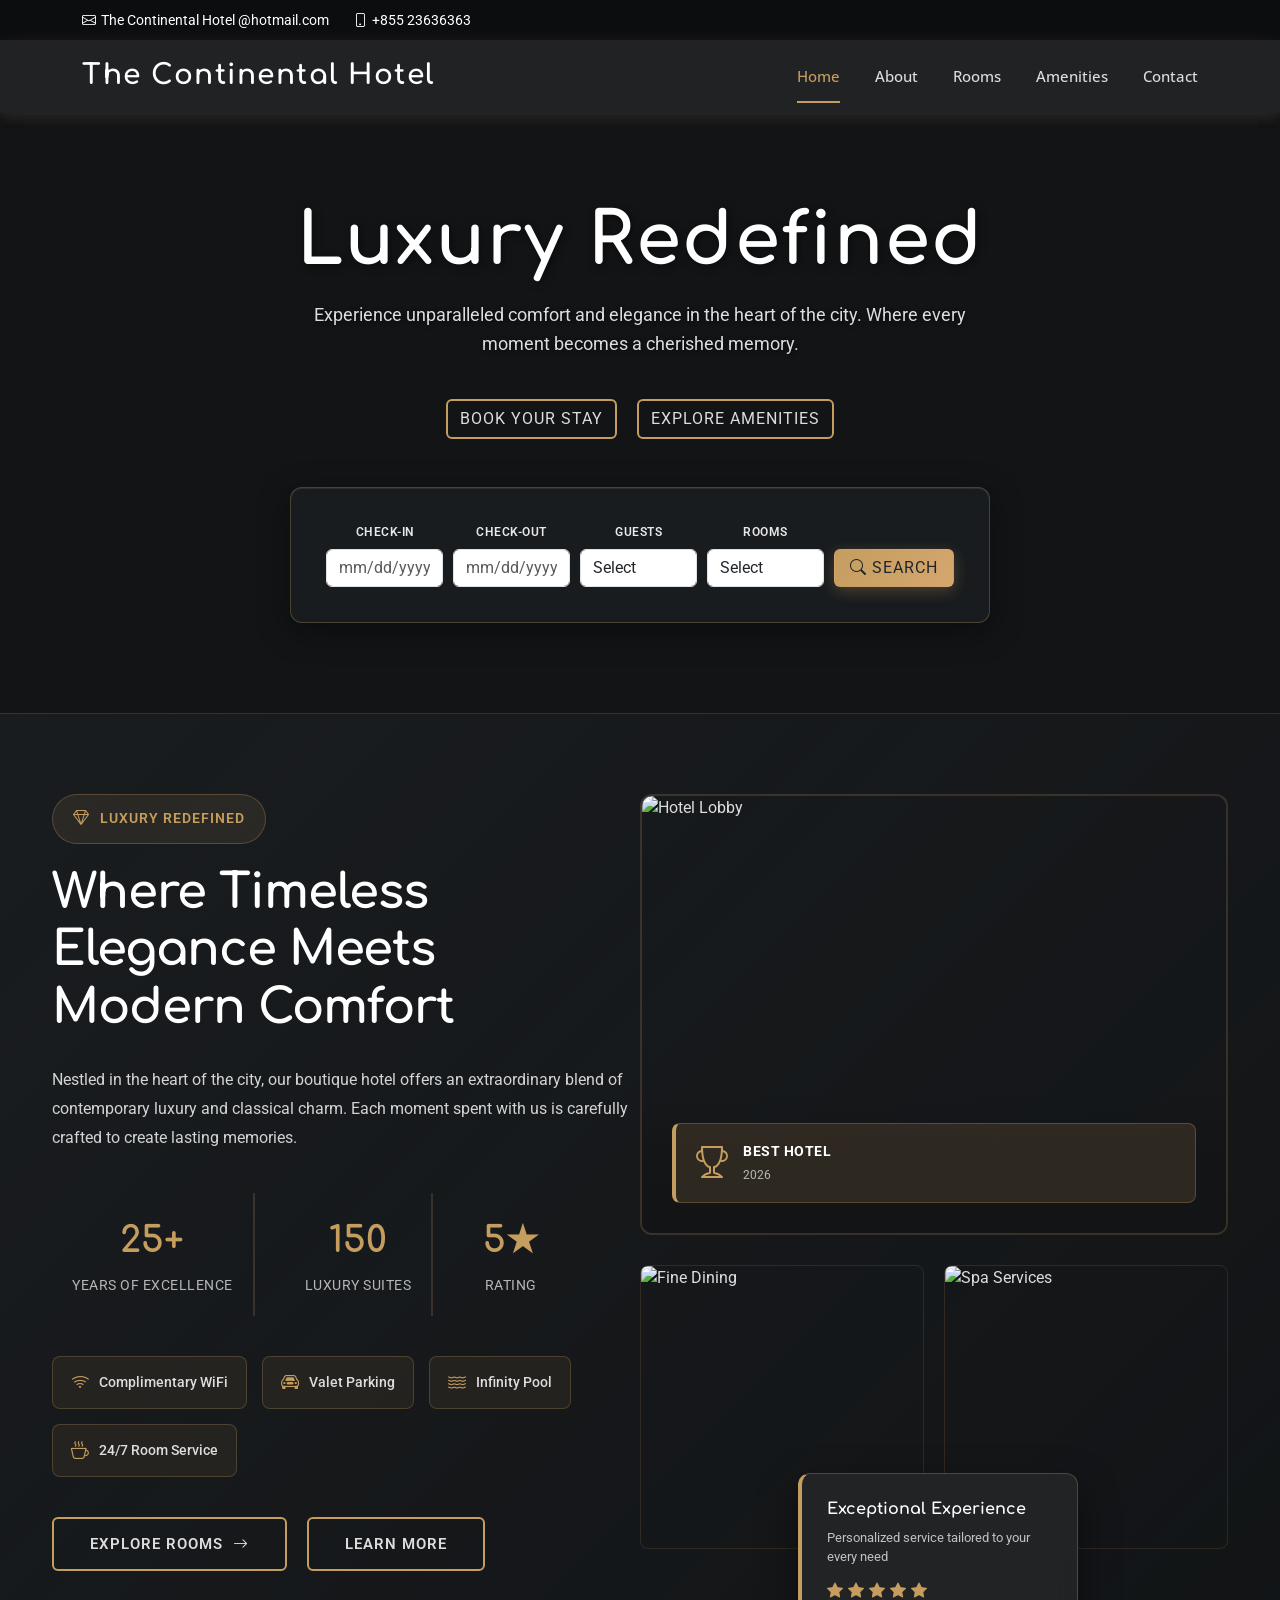
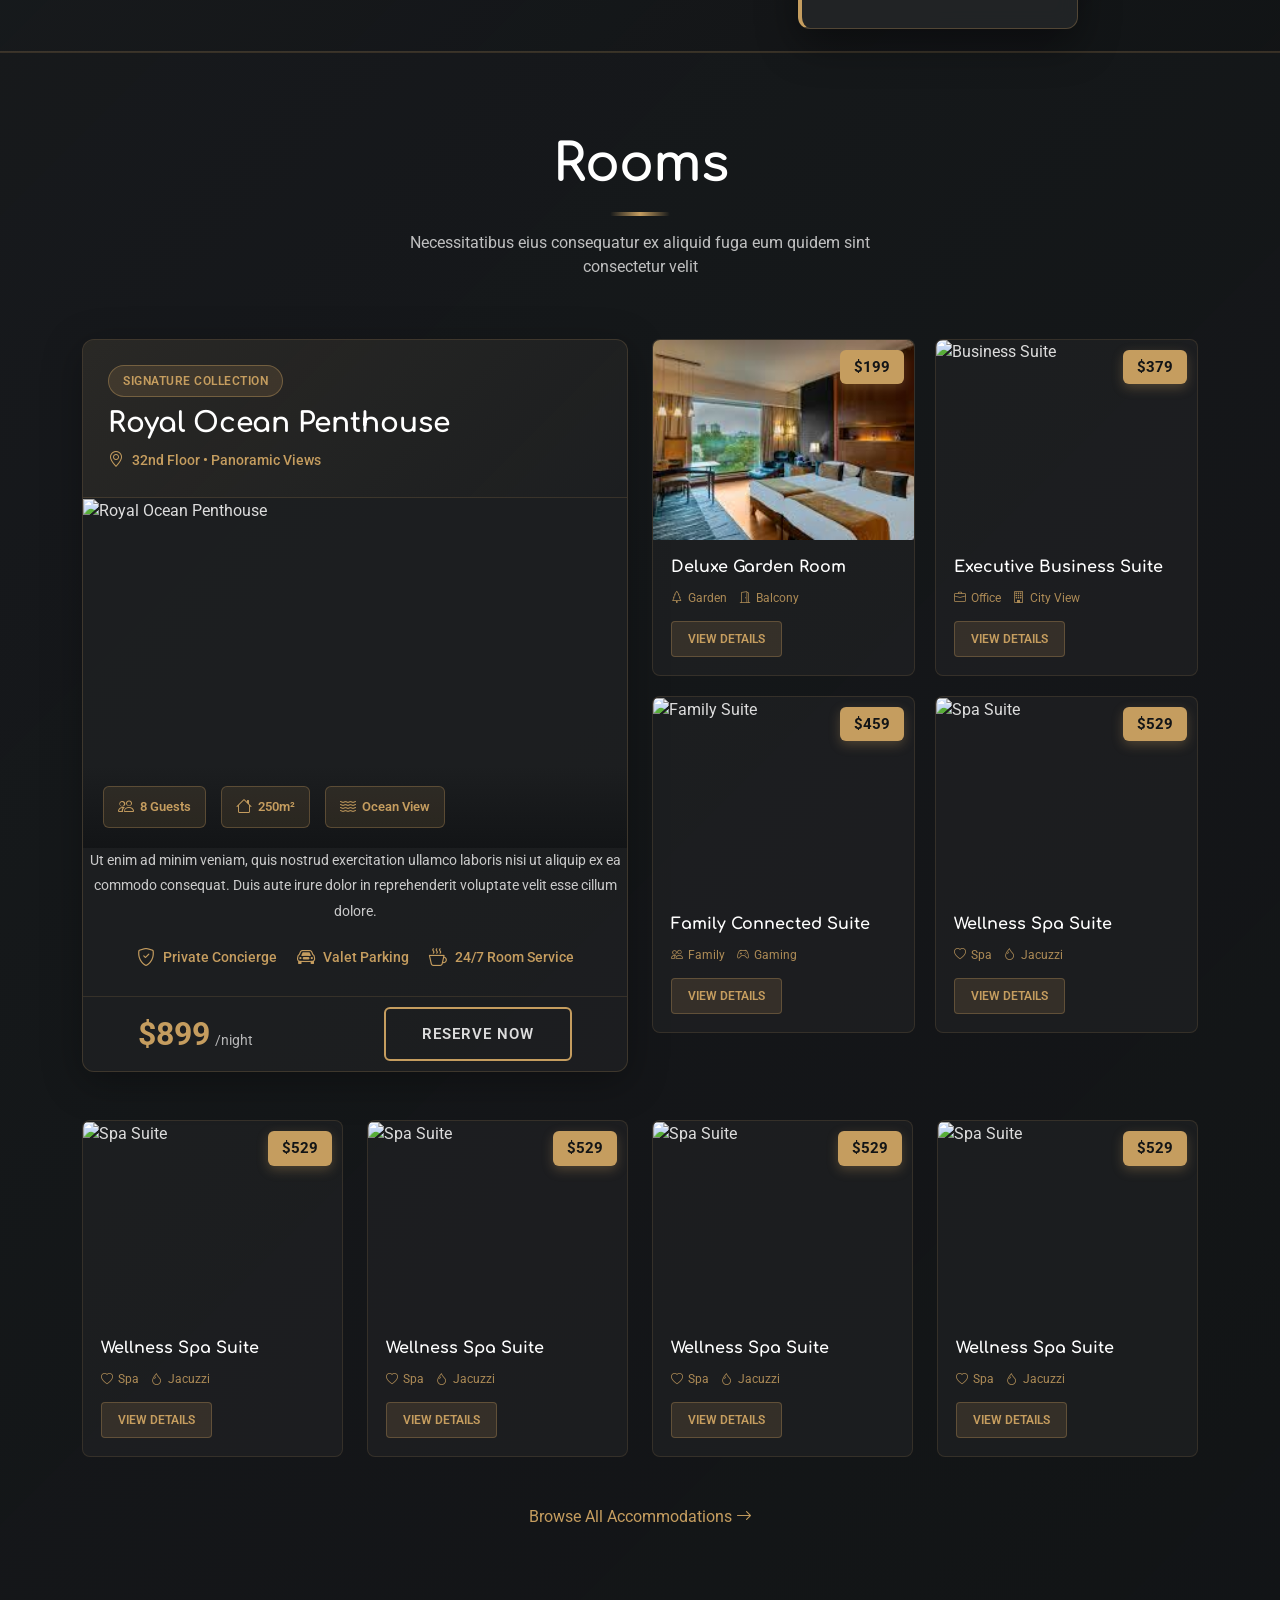
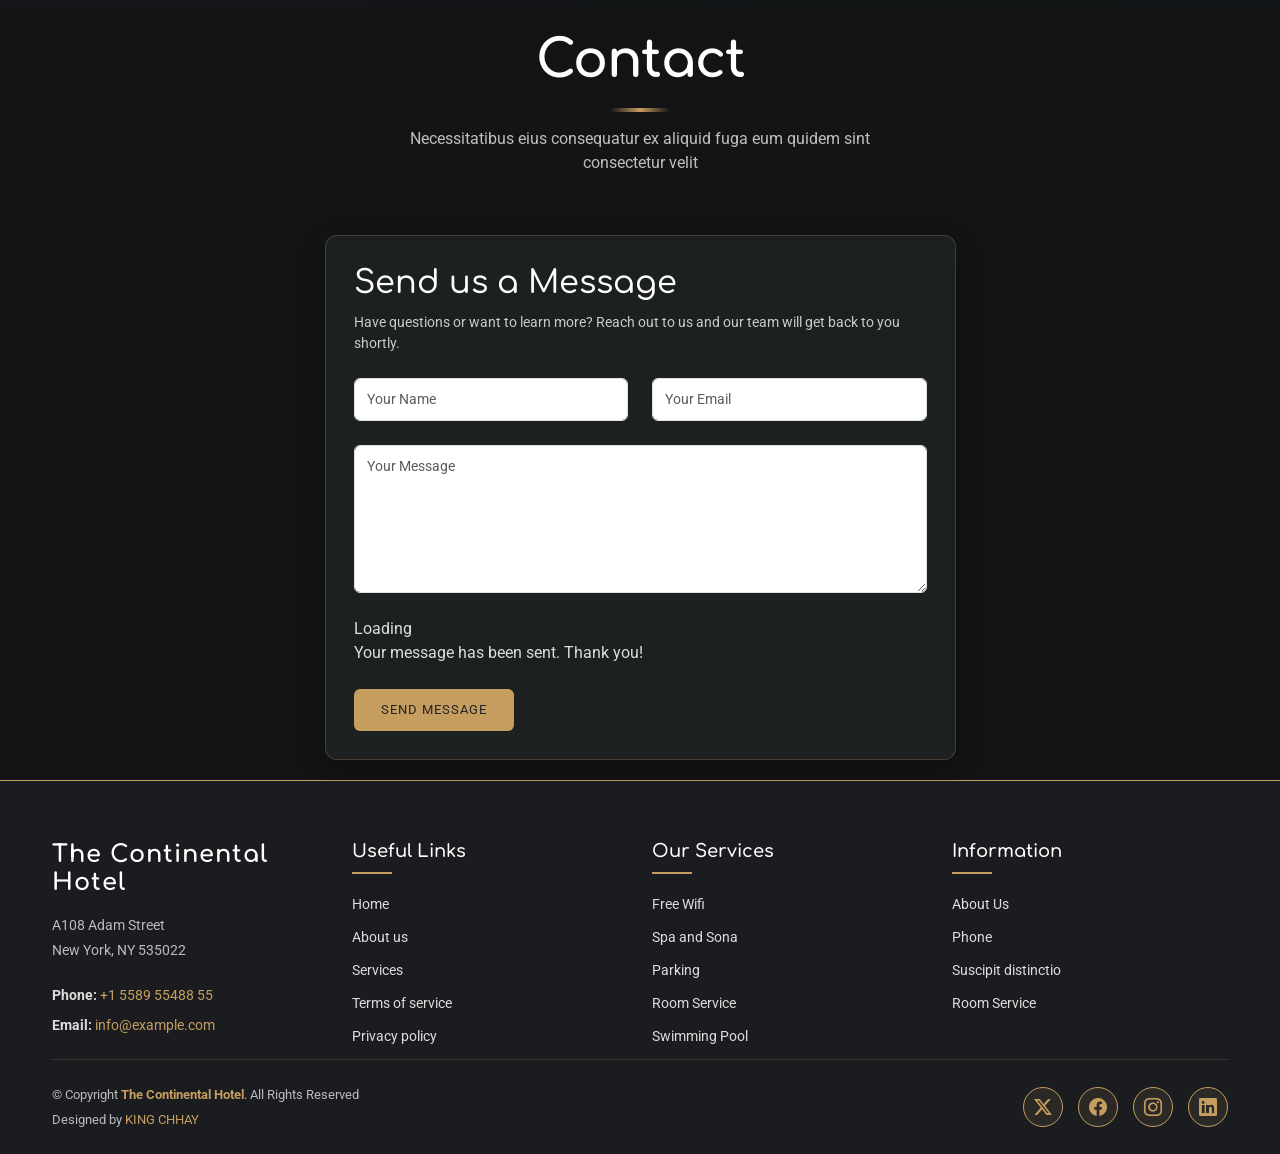
==== commit b7885e5f: "final-boss" ====
--- a/index.html
+++ b/index.html
@@ -334,7 +334,7 @@
             <div class="selection-item aos-init aos-animate" data-aos="slide-up" data-aos-delay="350">
               <div class="item-image">
                 <img
-                  src="https://hotelroyalsignature.com/wp-content/uploads/2023/08/family-suite-room-interior-deluxe-twin-2.jpg"
+                  src="https://www.parkregiskriskin.ae/wp-content/uploads/2020/07/room-twin-bed-2520x1400.jpg"
                   alt="Family Suite" class="img-fluid">
                 <div class="price-overlay">$459</div>
               </div>
@@ -578,6 +578,8 @@
     mobileNavToggle.addEventListener('click', () => {
       navmenu.classList.toggle('active');
       mobileNavToggle.classList.toggle('active');
+      mobileNavToggle.classList.toggle('bi-list');
+      mobileNavToggle.classList.toggle('bi-x');
     });
 
     // Close menu when a link is clicked
@@ -585,7 +587,18 @@
       link.addEventListener('click', () => {
         navmenu.classList.remove('active');
         mobileNavToggle.classList.remove('active');
+        mobileNavToggle.classList.add('bi-list');
+        mobileNavToggle.classList.remove('bi-x');
       });
+    });
+
+    window.addEventListener('resize', () => {
+      if (window.innerWidth > 768) {
+        navmenu.classList.remove('active');
+        mobileNavToggle.classList.remove('active');
+        mobileNavToggle.classList.add('bi-list');
+        mobileNavToggle.classList.remove('bi-x');
+      }
     });
   }
 
--- a/assets/css/navbar.css
+++ b/assets/css/navbar.css
@@ -136,6 +136,22 @@
 /* Navigation Menu */
 .navmenu {
   position: relative;
+}
+
+.mobile-nav-toggle {
+  display: none;
+  font-size: 30px;
+  color: var(--accent-color);
+  cursor: pointer;
+  transition: all 0.3s ease;
+}
+
+.mobile-nav-toggle:hover {
+  color: #d4a76f;
+}
+
+.mobile-nav-toggle.active {
+  transform: rotate(90deg);
 }
 
 .navmenu ul {
@@ -515,11 +531,50 @@
   }
 
   .navmenu {
-    display: none !important;
-  }
-
-  .btn-offcanvas {
-    font-size: 24px !important;
+    display: block;
+  }
+
+  .mobile-nav-toggle {
+    display: inline-flex;
+    align-items: center;
+    justify-content: center;
+  }
+
+  .navmenu ul {
+    position: absolute;
+    top: calc(100% + 12px);
+    right: 0;
+    left: auto;
+    min-width: 220px;
+    display: none;
+    flex-direction: column;
+    align-items: stretch;
+    gap: 0;
+    padding: 10px 0;
+    background: var(--nav-mobile-background-color);
+    border: 1px solid rgba(197, 157, 95, 0.25);
+    border-radius: 10px;
+    box-shadow: 0 10px 25px rgba(0, 0, 0, 0.35);
+    z-index: 1000;
+  }
+
+  .navmenu ul.active {
+    display: flex;
+  }
+
+  .navmenu ul li a {
+    width: 100%;
+    padding: 12px 18px;
+    font-size: 14px;
+    border-bottom: 1px solid rgba(197, 157, 95, 0.12);
+  }
+
+  .navmenu ul li:last-child a {
+    border-bottom: none;
+  }
+
+  .navmenu ul li a::after {
+    display: none;
   }
 }
 
@@ -557,10 +612,6 @@
     letter-spacing: 0px;
   }
 
-  .btn-offcanvas {
-    font-size: 22px !important;
-  }
-
   .offcanvas-title {
     font-size: 18px;
   }
